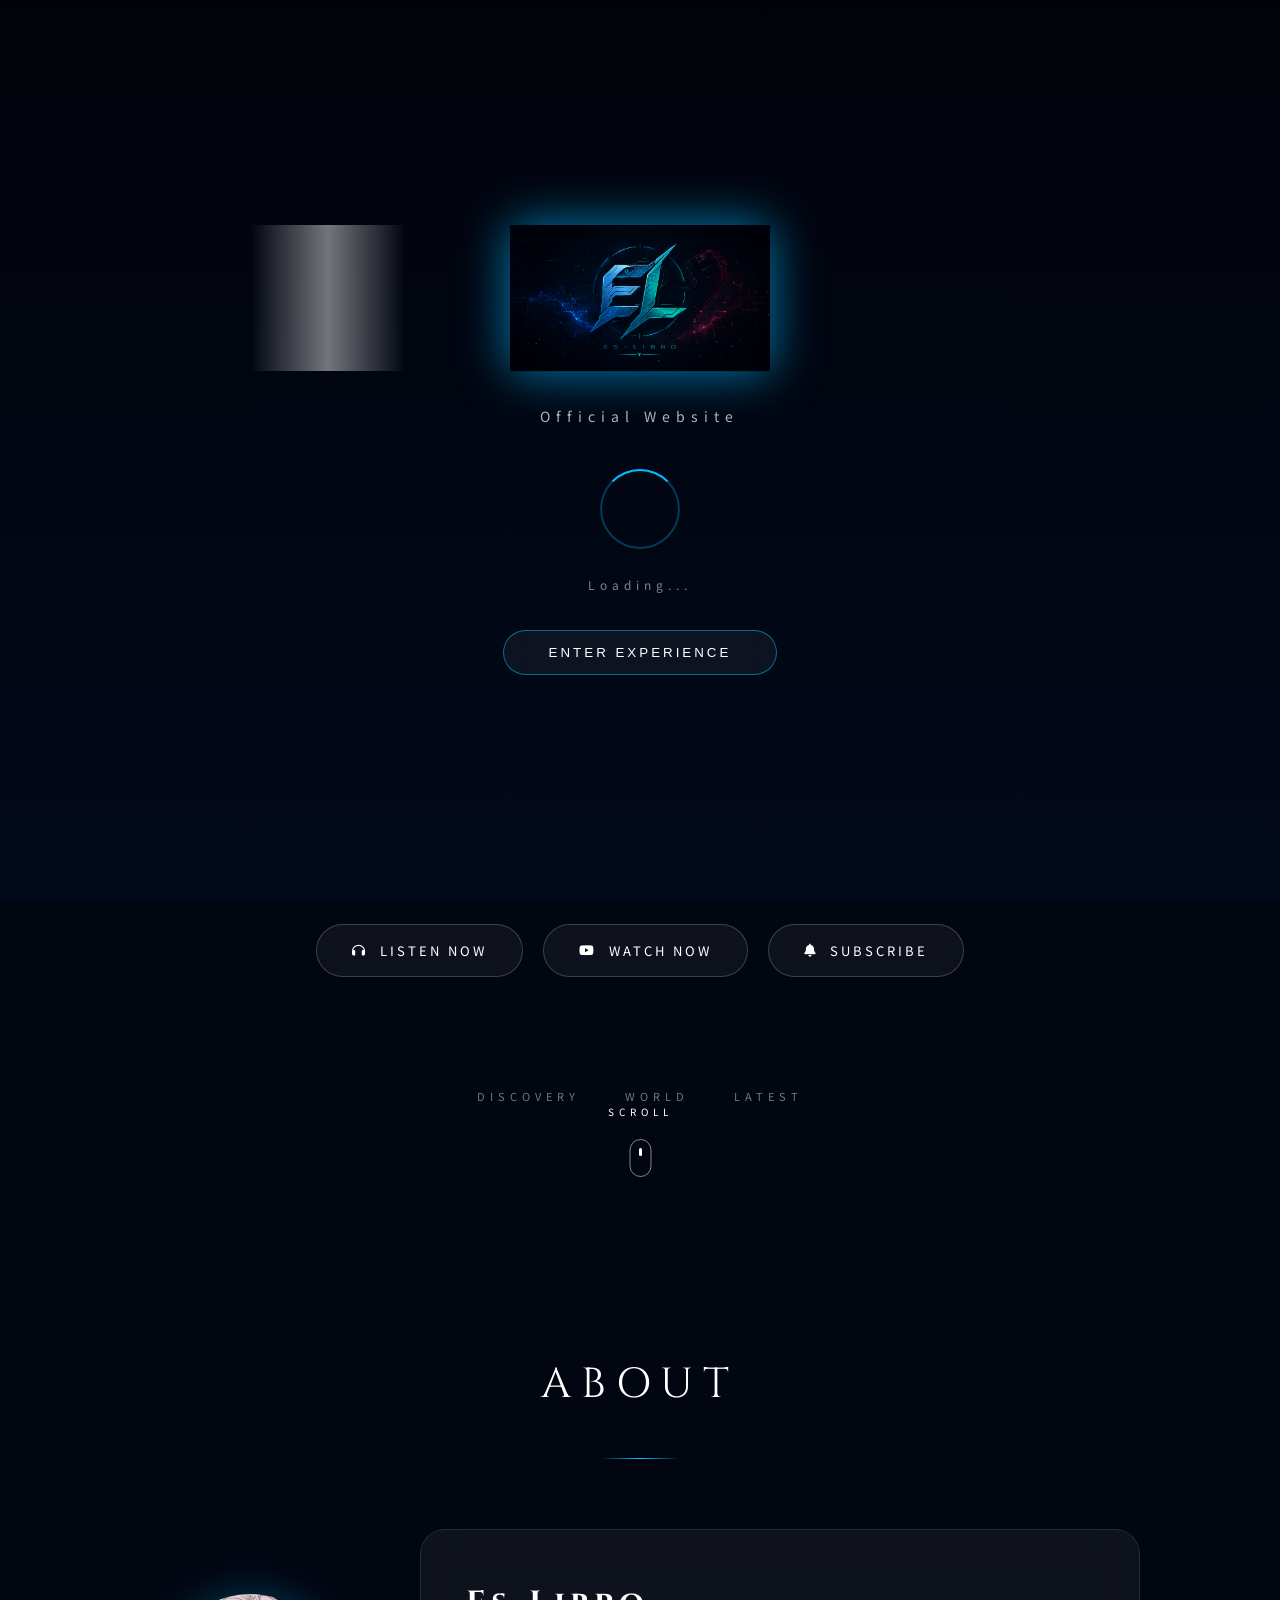
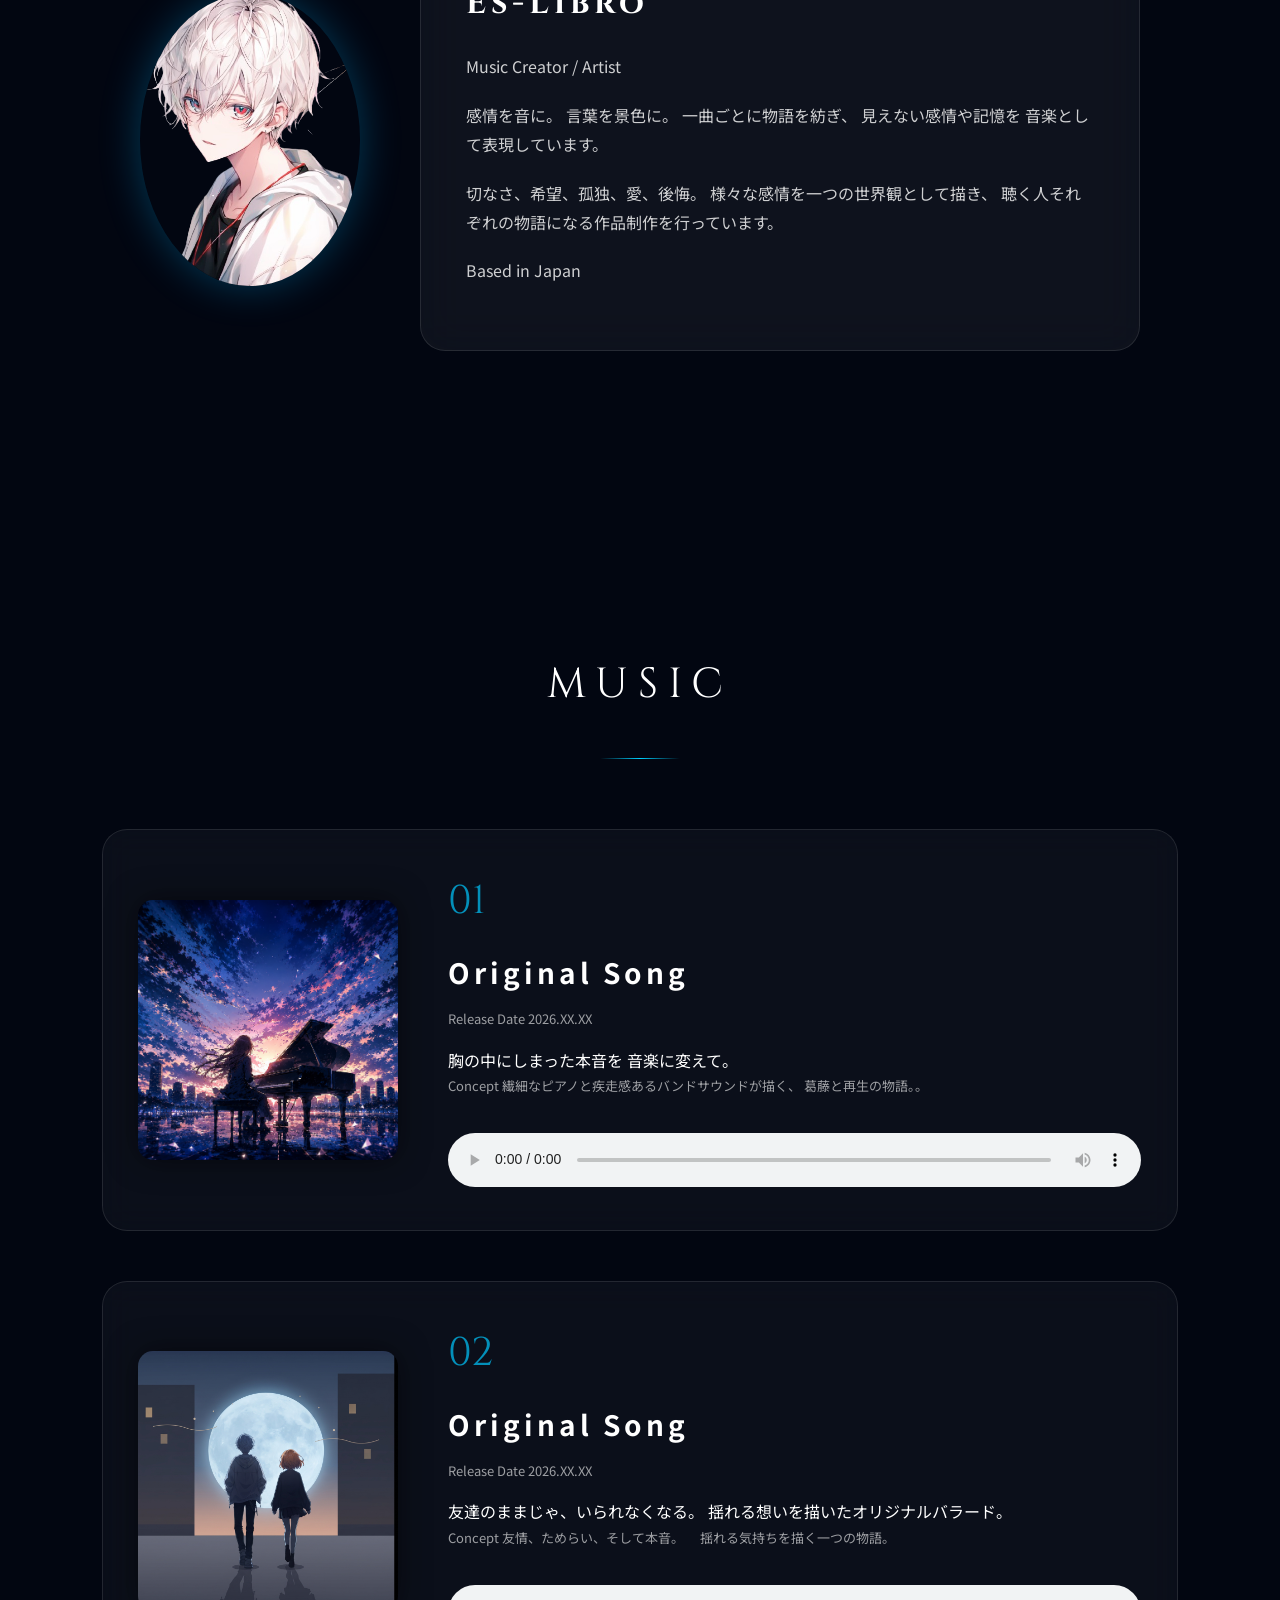
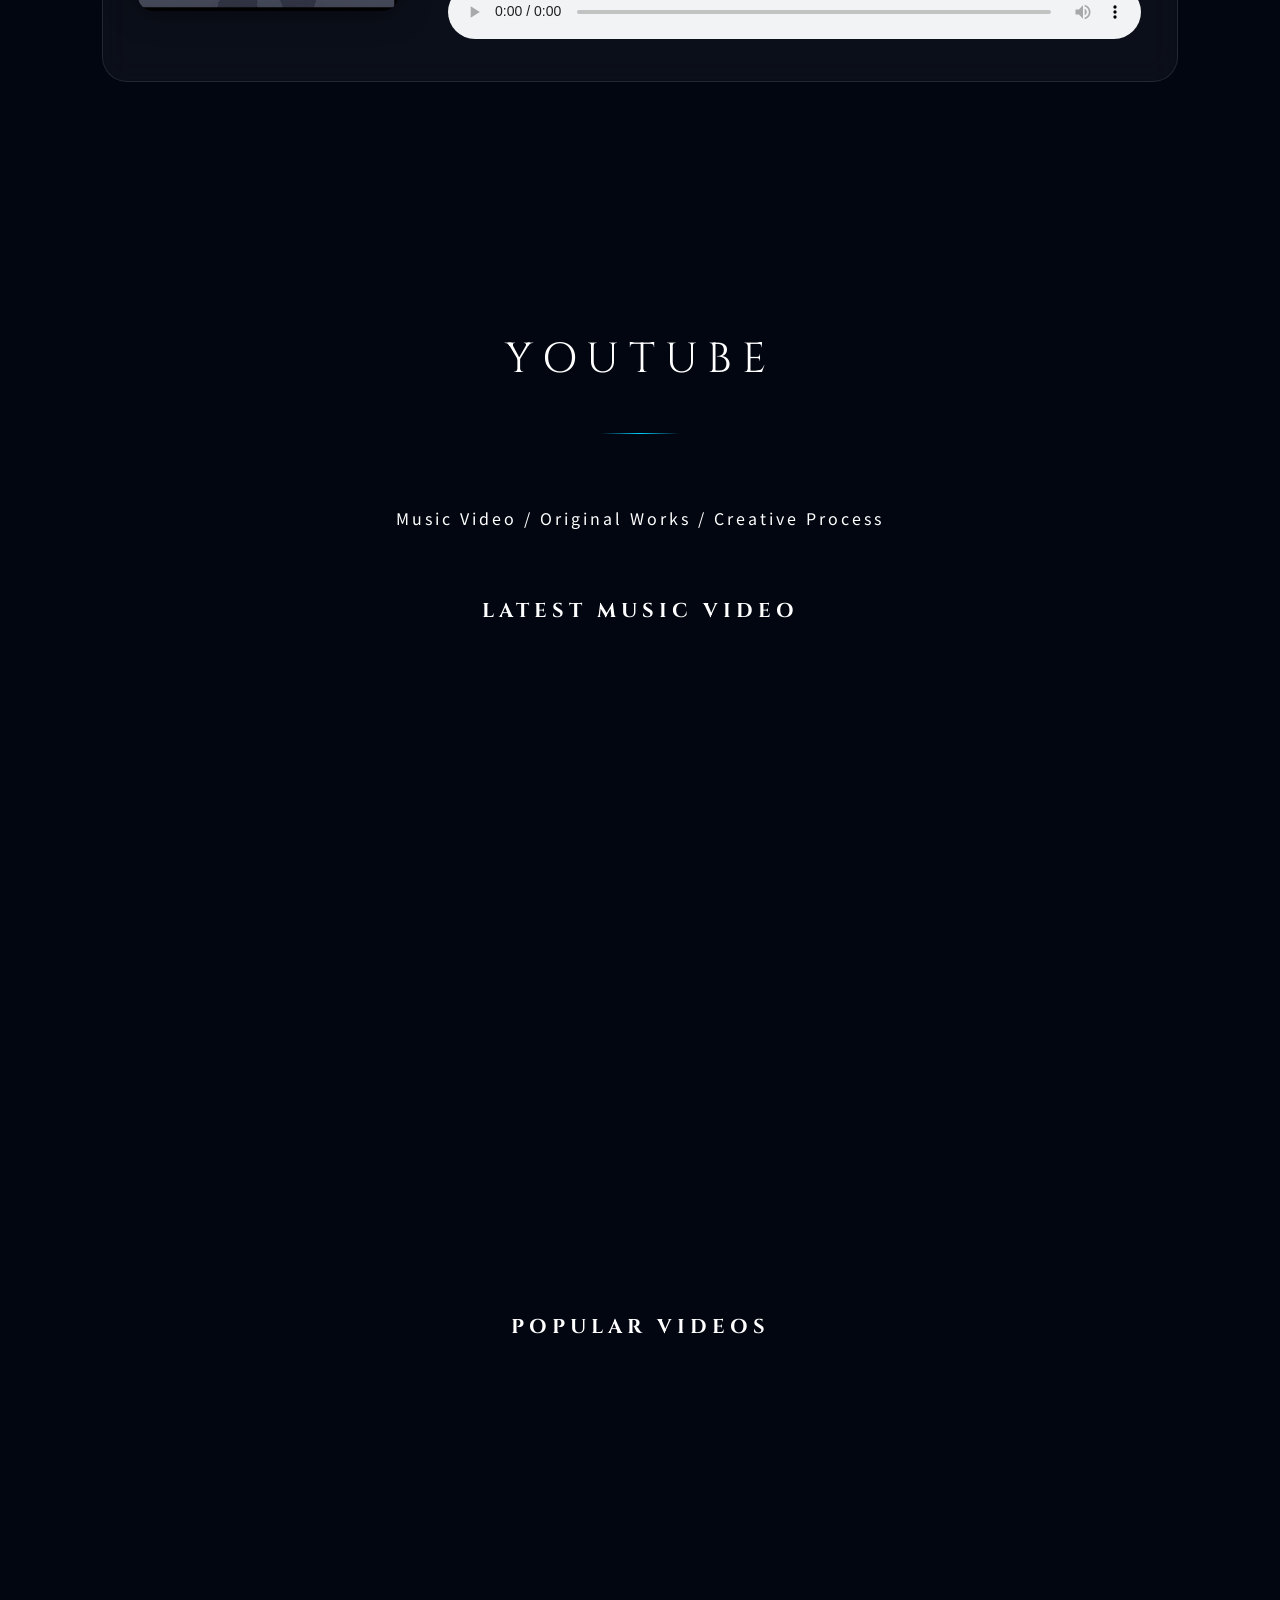
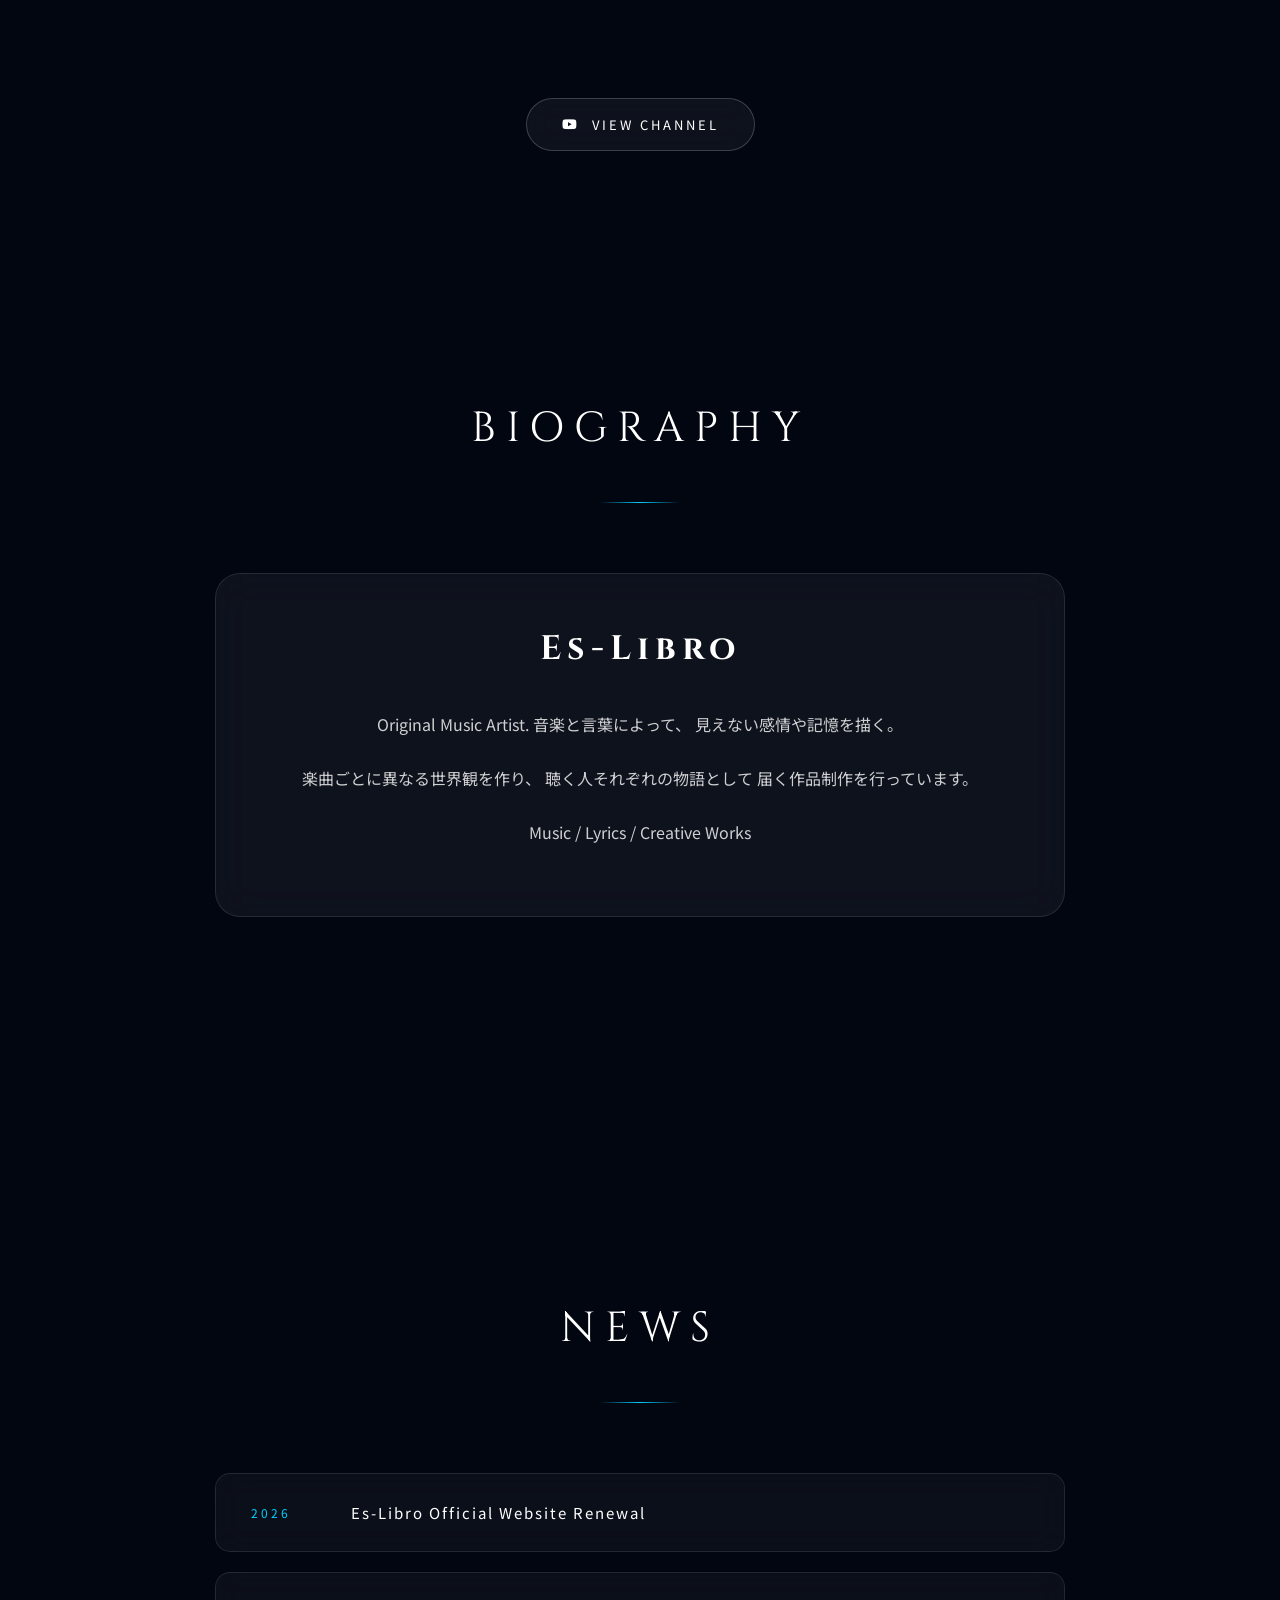
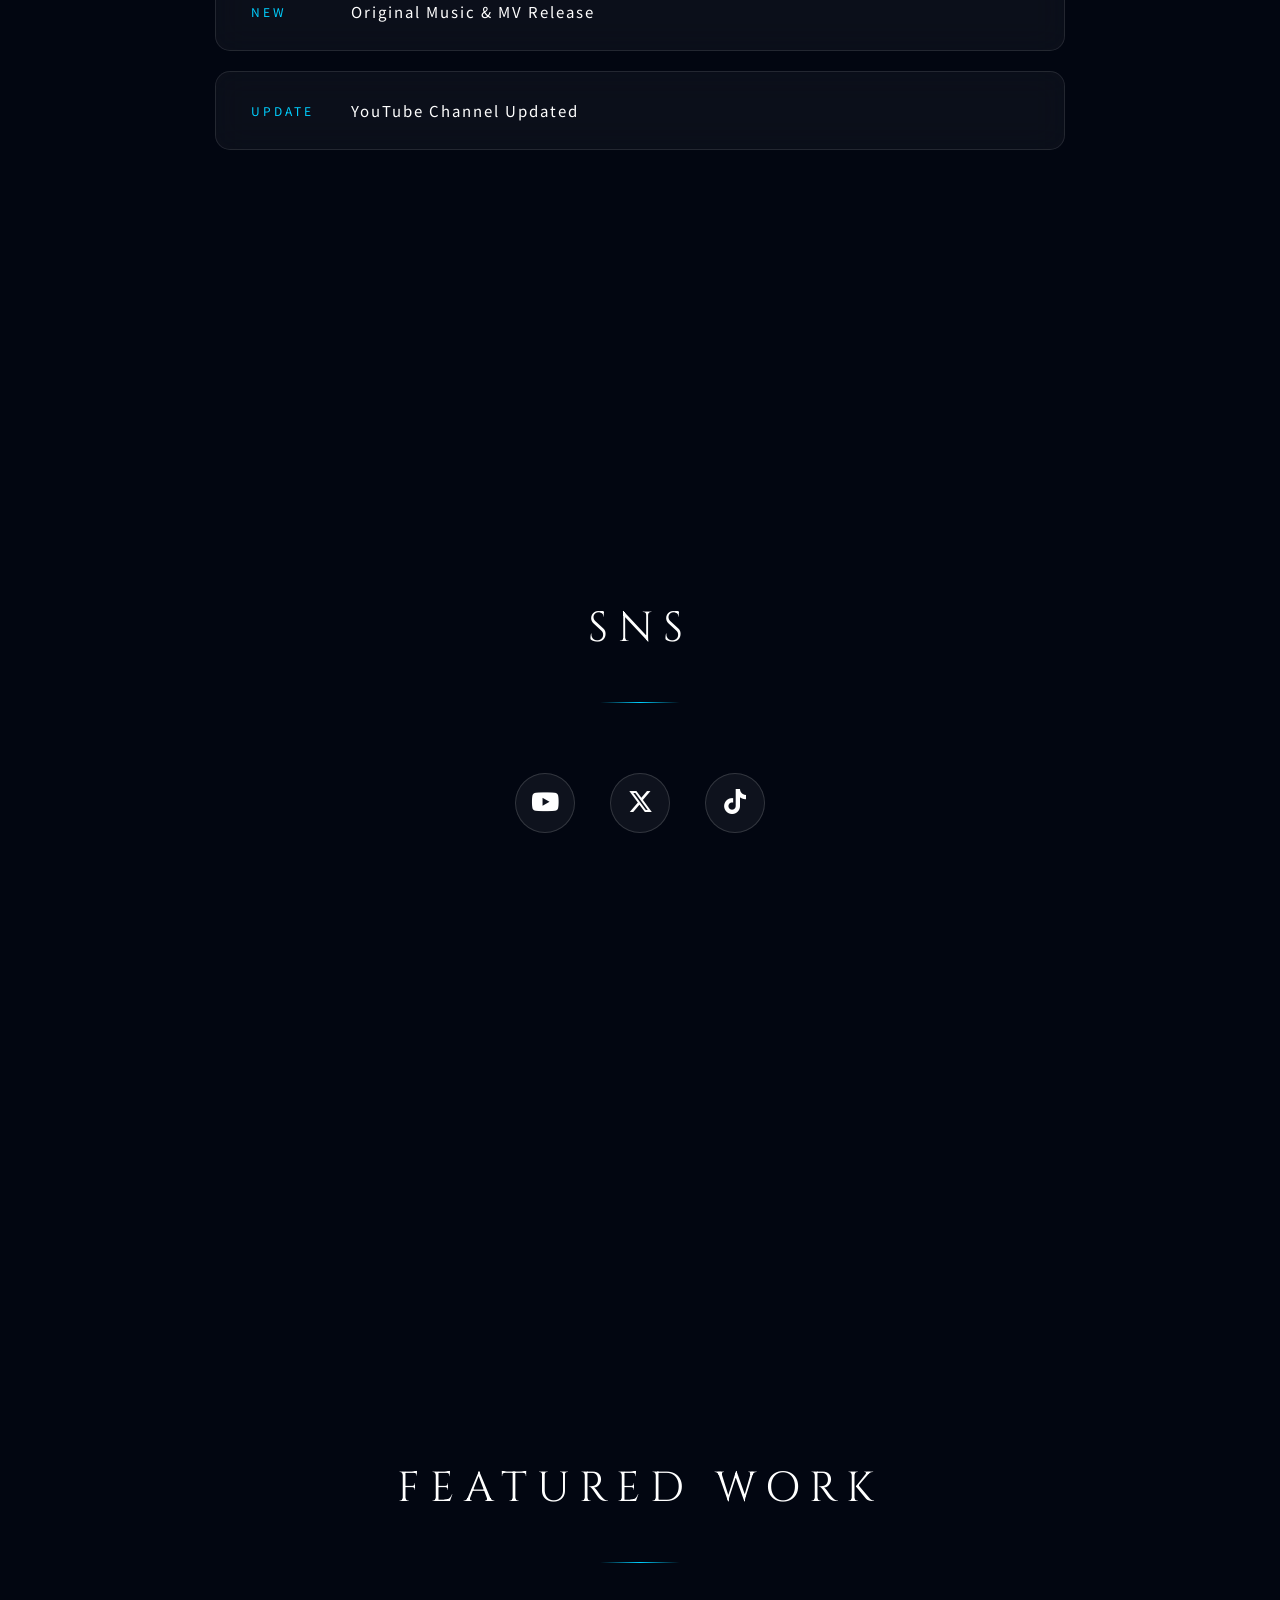
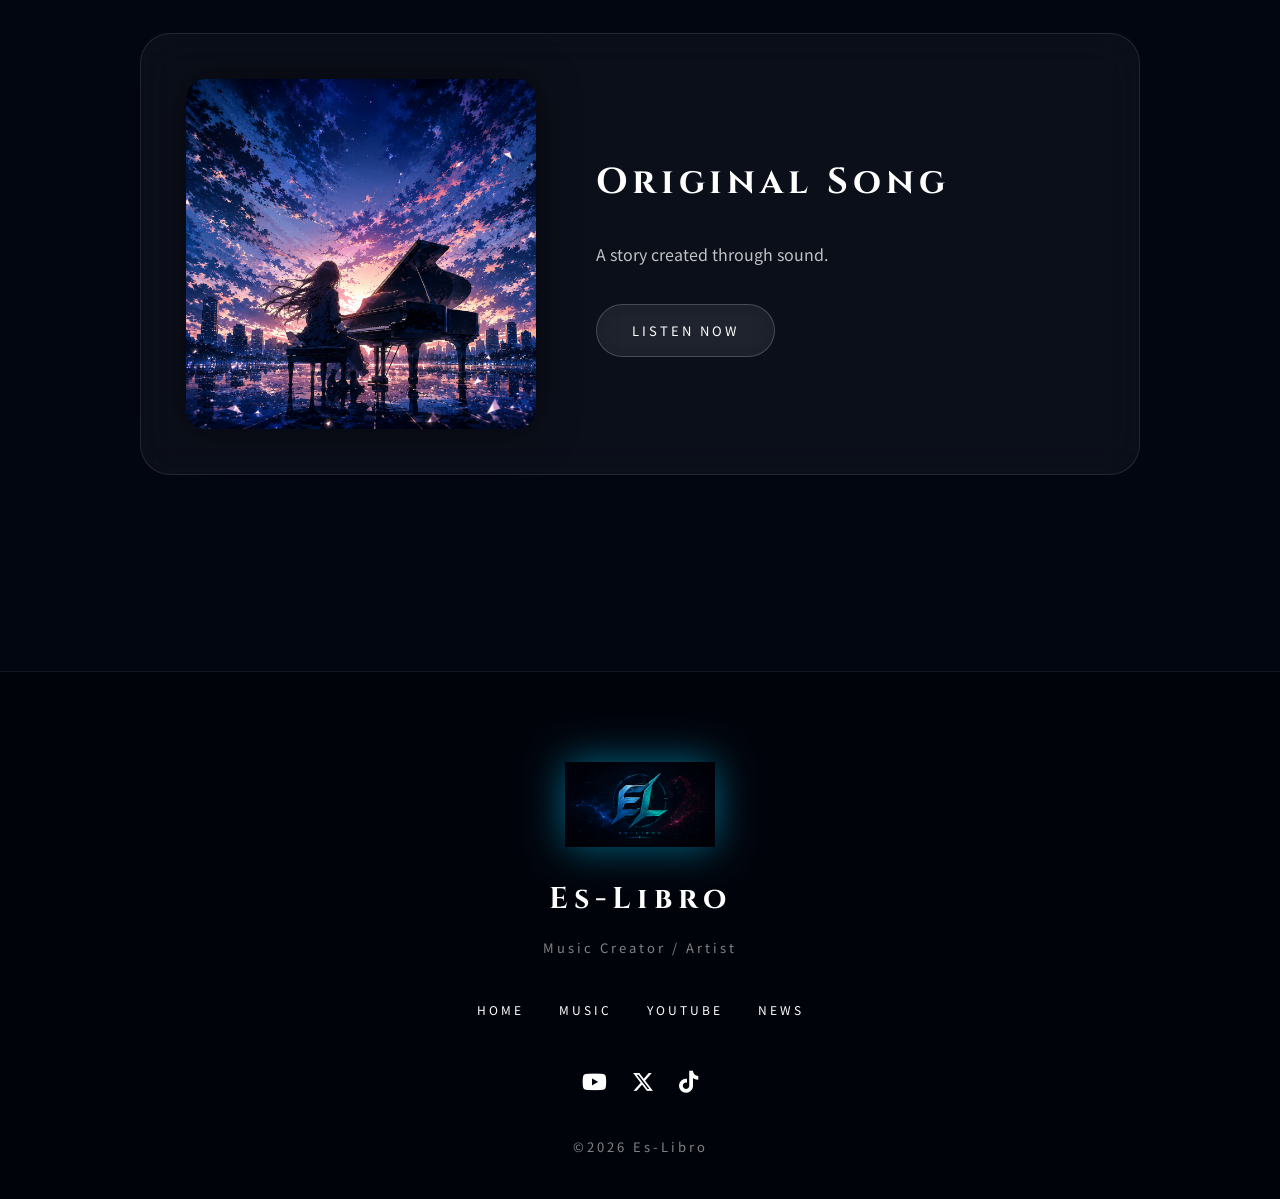
==== index.html @ de8d4ade "Add files via upload" ====
<!DOCTYPE html>
<html lang="ja">

<head>

<meta charset="UTF-8">

<meta name="viewport" content="width=device-width, initial-scale=1.0">


<title>
Es-Libro Official Website
</title>


<meta name="description" content="
Es-Libro Official Website.
Original Music Artist.
感情を音に。言葉を景色に。
">


<link rel="stylesheet" href="style.css">


<link rel="stylesheet"
href="https://cdnjs.cloudflare.com/ajax/libs/font-awesome/6.5.2/css/all.min.css">


</head>


<body>



<!-- =================================
Background System
================================= -->


<div class="background"></div>

<div class="stars"></div>

<div class="cursor-light"></div>





<!-- =================================
Background Music
================================= -->


<audio id="bgm" loop>

<source src="music/background.mp3" type="audio/mpeg">

</audio>





<!-- =================================
Premium Opening
================================= -->


<div id="loading">


<div class="opening-content">



<div class="opening-logo image-logo">


<img 
src="images/logo.png"
alt="Es-Libro Logo">


<span class="logo-scan"></span>


</div>



<div class="opening-sub">

Official Website

</div>



<div class="loader"></div>



<div class="loading-text">

Loading...

</div>



<button id="enterBtn">

ENTER EXPERIENCE

</button>



</div>


</div>









<!-- =================================
Header
================================= -->


<header>



<div class="logo">


<img
src="images/logo.png"
alt="Es-Libro Logo">


</div>





<nav>


<a href="#home">

HOME

</a>


<a href="#about">

ABOUT

</a>


<a href="#music">

MUSIC

</a>


<a href="#youtube">

YOUTUBE

</a>


<a href="#biography">

BIOGRAPHY

</a>


<a href="#news">

NEWS

</a>


</nav>


</header>









<!-- =================================
HOME
Hero Section
================================= -->


<section id="home">



<div class="hero-inner">





<p class="hero-label">

Music Creator / Artist

</p>






<div class="artist-logo">


<img 
src="images/logo.png"
alt="Es-Libro Logo"
class="logo-image">


<span class="logo-scan"></span>


</div>






<h1 class="artist-name">

Es-Libro

</h1>






<div class="hero-line"></div>






<p class="hero-message">

感情を音に。<br>

言葉を景色に。

</p>







<p class="hero-description">

Original Music<br>

Cinematic Sound<br>

Creative Works

</p>






<div class="hero-buttons">





<a href="#music" class="btn listen-btn">


<i class="fas fa-headphones"></i>


LISTEN NOW


</a>





<a href="#youtube" class="btn youtube-btn">


<i class="fab fa-youtube"></i>


WATCH NOW


</a>






<a

href="https://www.youtube.com/@eslibro4930"

target="_blank"

rel="noopener noreferrer"

class="btn subscribe-btn">


<i class="fas fa-bell"></i>


SUBSCRIBE


</a>





</div>







<div class="hero-scroll-links">


<a href="#music">

DISCOVERY

</a>


<a href="#about">

WORLD

</a>


<a href="#news">

LATEST

</a>


</div>






<div class="scroll-down">


<span>

SCROLL

</span>




<div class="mouse">


<div class="wheel"></div>


</div>


</div>






</div>



</section>
<!-- =================================
ABOUT
================================= -->


<section id="about">



<h2>

ABOUT

</h2>




<div class="divider"></div>







<div class="about">






<img

src="images/icon.png"

class="profile float"

alt="Es-Libro Artist Icon">







<div class="about-text card fade">





<h3>

Es-Libro

</h3>






<p>

Music Creator / Artist

</p>






<p>


感情を音に。

言葉を景色に。


一曲ごとに物語を紡ぎ、

見えない感情や記憶を

音楽として表現しています。


</p>






<p>


切なさ、希望、孤独、愛、後悔。


様々な感情を一つの世界観として描き、

聴く人それぞれの物語になる作品制作を行っています。


</p>






<p>


Based in Japan


</p>






</div>







</div>







</section>











<!-- =================================
MUSIC
Discography
================================= -->


<section id="music">



<h2>

MUSIC

</h2>




<div class="divider"></div>








<div class="discography">







<div class="music-card fade">






<img

src="images/jacket1.jpg"

class="album-art"

alt="Es-Libro Music Artwork">








<div class="music-info">





<p class="track-number">

01

</p>






<h3>

Original Song

</h3>







<p class="release-date">

Release Date

2026.XX.XX

</p>







<p>


胸の中にしまった本音を

音楽に変えて。


</p>







<p class="concept">


Concept


繊細なピアノと疾走感あるバンドサウンドが描く、

葛藤と再生の物語。。


</p>







<audio controls>


<source src="music/A.mp3" type="audio/mpeg">


</audio>






</div>






</div>












<div class="music-card fade">






<img

src="images/jacket2.jpg"

class="album-art"

alt="Es-Libro Music Artwork">







<div class="music-info">





<p class="track-number">

02

</p>






<h3>

Original Song

</h3>






<p class="release-date">

Release Date

2026.XX.XX

</p>







<p>


友達のままじゃ、いられなくなる。

揺れる想いを描いたオリジナルバラード。


</p>






<p class="concept">


Concept


友情、ためらい、そして本音。

　揺れる気持ちを描く一つの物語。


</p>







<audio controls>


<source src="music/B.mp3" type="audio/mpeg">


</audio>






</div>







</div>







</div>







</section>












<!-- =================================
YOUTUBE
================================= -->


<section id="youtube">



<h2>

YOUTUBE

</h2>




<div class="divider"></div>








<div class="youtube-intro fade">



<p>

Music Video / Original Works / Creative Process

</p>



</div>








<h3 class="video-title">

LATEST MUSIC VIDEO

</h3>
<div class="featured-video">

<iframe
loading="lazy"
allowfullscreen
src="https://www.youtube.com/embed/neAjnP2oTSY?si=B8X2H3buVm9NdSWE"
title="Latest Music Video">
</iframe>

</div>
<h3 class="video-title">

POPULAR VIDEOS

</h3>
<div class="video-grid">

<iframe
loading="lazy"
allowfullscreen
src="https://www.youtube.com/embed/1JXyoAM3hCA?si=2FuzEY-_EiJqUqd1"
title="Popular Video 1">
</iframe>

<iframe
loading="lazy"
allowfullscreen
src="https://www.youtube.com/embed/AxsnGDcYcUU?si=9B0SZ4bTwtxITkQ9"
title="Popular Video 1">
</iframe>
</div>

</div>









<div class="section-button">





<a

href="https://www.youtube.com/@eslibro4930"

target="_blank"

rel="noopener noreferrer"

class="btn youtube-channel-btn">



<i class="fab fa-youtube"></i>


VIEW CHANNEL


</a>






</div>







</section>












<!-- =================================
BIOGRAPHY
================================= -->


<section id="biography">



<h2>

BIOGRAPHY

</h2>




<div class="divider"></div>









<div class="bio-card card fade">





<h3>

Es-Libro

</h3>






<p>


Original Music Artist.


音楽と言葉によって、

見えない感情や記憶を描く。


</p>






<p>


楽曲ごとに異なる世界観を作り、

聴く人それぞれの物語として

届く作品制作を行っています。


</p>







<p>


Music / Lyrics / Creative Works


</p>







</div>







</section>












<!-- =================================
NEWS
================================= -->


<section id="news">



<h2>

NEWS

</h2>





<div class="divider"></div>







<div class="news-list fade">







<div class="news-item">


<span>

2026

</span>


<p>

Es-Libro Official Website Renewal

</p>


</div>








<div class="news-item">


<span>

NEW

</span>


<p>

Original Music & MV Release

</p>


</div>








<div class="news-item">


<span>

UPDATE

</span>


<p>

YouTube Channel Updated

</p>


</div>








</div>







</section>
<!-- =================================
SNS
================================= -->


<section id="sns">



<h2>

SNS

</h2>





<div class="divider"></div>









<div class="sns">






<a

href="https://www.youtube.com/@eslibro4930"

target="_blank"

rel="noopener noreferrer">


<i class="fab fa-youtube"></i>


</a>









<a

href="https://x.com/Es_Libro8"

target="_blank"

rel="noopener noreferrer">


<i class="fab fa-x-twitter"></i>


</a>









<a

href="https://www.tiktok.com/@@eslibro"

target="_blank"

rel="noopener noreferrer">


<i class="fab fa-tiktok"></i>


</a>







</div>








</section>













<!-- =================================
FEATURED WORK
HOME Extension
================================= -->


<section id="featured">



<h2>

FEATURED WORK

</h2>





<div class="divider"></div>








<div class="featured-card fade">






<img

src="images/jacket1.jpg"

alt="Featured Music Artwork"

class="featured-image">







<div class="featured-info">





<h3>

Original Song

</h3>







<p>


A story created through sound.


</p>








<a href="#music" class="btn">


LISTEN NOW


</a>







</div>







</div>






</section>












<!-- =================================
FOOTER
================================= -->


<footer>







<div class="footer-logo">






<img

src="images/logo.png"

alt="Es-Libro Logo">





</div>









<h3>

Es-Libro

</h3>







<p>

Music Creator / Artist

</p>









<div class="footer-links">






<a href="#home">

HOME

</a>






<a href="#music">

MUSIC

</a>






<a href="#youtube">

YOUTUBE

</a>






<a href="#news">

NEWS

</a>







</div>









<div class="footer-social">





<a

href="https://www.youtube.com/@eslibro4930"

target="_blank"

rel="noopener noreferrer">


<i class="fab fa-youtube"></i>


</a>






<a

href="https://x.com/Es_Libro8"

target="_blank"

rel="noopener noreferrer">


<i class="fab fa-x-twitter"></i>


</a>






<a 

href="https://www.tiktok.com/@eslibro"

   target="_blank"

   rel="noopener noreferrer"

   aria-label="TikTok">


    <i class="fab fa-tiktok"></i>
</a>

</div>








<p>

©2026 Es-Libro

</p>







</footer>












<!-- =================================
TOP BUTTON
================================= -->


<button id="topBtn">



<i class="fas fa-chevron-up"></i>



</button>













<!-- =================================
SCRIPT
================================= -->


<script src="script.js"></script>







</body>


</html>
---- style.css ----
@import url('https://fonts.googleapis.com/css2?family=Noto+Sans+JP:wght@300;400;500;700&family=Cinzel:wght@400;600;700&display=swap');


/* =================================
RESET
================================= */


*{

margin:0;
padding:0;
box-sizing:border-box;

}


html{

scroll-behavior:smooth;

}


body{

font-family:
'Noto Sans JP',
sans-serif;

background:#020611;

color:#ffffff;

overflow-x:hidden;

line-height:1.8;

}



a{

color:inherit;

text-decoration:none;

}



img{

max-width:100%;

display:block;

}



section{

position:relative;

min-height:100vh;

padding:120px 8%;

overflow:hidden;

}







/* =================================
BACKGROUND SYSTEM
================================= */


.background{

position:fixed;

inset:0;

background:

radial-gradient(
circle at 50% 30%,
rgba(0,120,255,.18),
transparent 40%
),

linear-gradient(
180deg,
#020611,
#00030b
);

z-index:-5;

}





.background::before{

content:"";

position:absolute;

inset:0;

background:

radial-gradient(
circle at 20% 70%,
rgba(0,255,220,.08),
transparent 35%
),

radial-gradient(
circle at 80% 20%,
rgba(80,80,255,.1),
transparent 35%
);

animation:

ambientMove 12s infinite alternate;

}



@keyframes ambientMove{


from{

transform:scale(1);

}


to{

transform:scale(1.15);

}


}






.stars{

position:fixed;

inset:0;

background-image:

radial-gradient(
white 1px,
transparent 1px
);

background-size:

80px 80px;

opacity:.18;

z-index:-4;

animation:

starMove 80s linear infinite;

}





@keyframes starMove{


from{

transform:translateY(0);

}


to{

transform:translateY(-300px);

}


}








.cursor-light{

position:fixed;

width:350px;

height:350px;

border-radius:50%;

background:

radial-gradient(
circle,
rgba(0,150,255,.15),
transparent 70%
);

pointer-events:none;

z-index:10;

transform:translate(-50%,-50%);

}










/* =================================
LOADING OPENING
================================= */


#loading{

position:fixed;

inset:0;

background:

linear-gradient(
180deg,
#01030a,
#02091a
);

display:flex;

align-items:center;

justify-content:center;

z-index:9999;

transition:

opacity 1.2s ease,
visibility 1.2s;

}





#loading.hide{

opacity:0;

visibility:hidden;

}







.opening-content{

text-align:center;

}





.opening-logo{

position:relative;

display:inline-block;

margin-bottom:25px;

}




.opening-logo img{

width:260px;

filter:

drop-shadow(
0 0 25px rgba(0,180,255,.7)
);

animation:

logoAppear 2s ease forwards;

}





.image-logo .logo-scan{

    position:absolute;

    top:0;

    left:-100%;

    width:60%;

    height:100%;

    background:
    linear-gradient(
    90deg,
    transparent,
    rgba(255,255,255,.45),
    transparent
    );

    animation: logoScan 5s ease-in-out infinite;

}




@keyframes logoAppear{


from{

opacity:0;

transform:

scale(.85);

filter:

blur(10px);

}


to{

opacity:1;

transform:

scale(1);

}


}







@keyframes logoScan{

0%{
left:-100%;
opacity:0;
}

10%{
opacity:1;
}

80%{
left:120%;
opacity:1;
}

81%{
opacity:0;
}

100%{
left:-100%;
opacity:0;
}

}







.opening-sub{

font-size:14px;

letter-spacing:6px;

color:

rgba(255,255,255,.7);

margin-bottom:40px;

}





.loader{

width:80px;

height:80px;

border-radius:50%;

border:

2px solid rgba(0,180,255,.3);

border-top-color:#00bfff;

margin:

0 auto 25px;

animation:

spin 2s linear infinite;

}





@keyframes spin{


to{

transform:rotate(360deg);

}


}





.loading-text{

font-size:12px;

letter-spacing:5px;

color:

rgba(255,255,255,.5);

margin-bottom:35px;

}





#enterBtn{

padding:

14px 45px;

border-radius:50px;

border:

1px solid rgba(0,200,255,.5);

background:

rgba(255,255,255,.05);

color:white;

letter-spacing:3px;

cursor:pointer;

backdrop-filter:blur(10px);

transition:.4s;

}





#enterBtn:hover{


background:

rgba(0,180,255,.2);

box-shadow:

0 0 30px rgba(0,180,255,.5);

}








/* =================================
HEADER
================================= */


header{

position:fixed;

top:0;

left:0;

width:100%;

padding:

25px 8%;

display:flex;

justify-content:space-between;

align-items:center;

z-index:1000;

background:

rgba(0,0,0,.15);

backdrop-filter:blur(15px);

}





.logo img{

width:120px;

filter:

drop-shadow(
0 0 12px rgba(0,200,255,.5)
);

}






nav{

display:flex;

gap:35px;

}





nav a{

font-size:13px;

letter-spacing:3px;

color:

rgba(255,255,255,.75);

transition:.3s;

}





nav a:hover{

color:#00cfff;

text-shadow:

0 0 15px #00cfff;

}



/* =================================
HOME HERO
================================= */


#home{

display:flex;

align-items:center;

justify-content:center;

text-align:center;

}



.hero-inner{

max-width:1100px;

width:100%;

padding-top:80px;

}





.hero-label{

font-size:13px;

letter-spacing:6px;

color:

rgba(255,255,255,.55);

margin-bottom:40px;

text-transform:uppercase;

}





.artist-logo{

position:relative;

display:inline-block;

margin-bottom:30px;

overflow:hidden;

}





.logo-image{

width:

320px;

filter:

drop-shadow(
0 0 35px rgba(0,180,255,.7)
);

animation:

heroLogo 2s ease forwards;

}





@keyframes heroLogo{


from{

opacity:0;

transform:

scale(.9);

filter:

blur(8px);

}


to{

opacity:1;

transform:

scale(1);

}


}





.logo-scan{

position:absolute;

top:0;

left:-120%;

width:70%;

height:100%;

background:

linear-gradient(
90deg,
transparent,
rgba(255,255,255,.8),
transparent
);

animation:

scanMove 4s infinite;

}




@keyframes scanMove{

0%{

left:-120%;

opacity:0;

}

10%{

opacity:1;

}

80%{

left:140%;

opacity:1;

}

81%{

opacity:0;

}

100%{

left:-120%;

opacity:0;

}

}







.artist-name{

font-family:

'Cinzel',
serif;

font-size:

52px;

letter-spacing:

12px;

margin-bottom:25px;

font-weight:400;

}





.hero-line{

width:80px;

height:1px;

background:

linear-gradient(
90deg,
transparent,
#00cfff,
transparent
);

margin:

30px auto;

}





.hero-message{

font-size:

32px;

letter-spacing:

8px;

line-height:

2;

font-weight:300;

}





.hero-description{

margin-top:35px;

font-size:

13px;

letter-spacing:

5px;

color:

rgba(255,255,255,.65);

}








/* =================================
BUTTONS
================================= */


.hero-buttons{

margin-top:55px;

display:flex;

justify-content:center;

gap:20px;

flex-wrap:wrap;

}





.btn{

display:inline-flex;

align-items:center;

justify-content:center;

gap:12px;

padding:

14px 35px;

border-radius:50px;

font-size:13px;

letter-spacing:3px;

border:

1px solid rgba(255,255,255,.2);

background:

rgba(255,255,255,.05);

backdrop-filter:

blur(15px);

transition:.4s;

}





.btn:hover{

transform:

translateY(-5px);

}





.listen-btn:hover{

box-shadow:

0 0 30px rgba(0,150,255,.7);

border-color:#009cff;

}





.youtube-btn:hover{

box-shadow:

0 0 30px rgba(255,0,50,.6);

border-color:#ff0033;

}





.subscribe-btn:hover{

box-shadow:

0 0 30px rgba(160,80,255,.7);

border-color:#a050ff;

}





.hero-scroll-links{

margin-top:110px;

display:flex;

justify-content:center;

gap:45px;

}





.hero-scroll-links a{

font-size:11px;

letter-spacing:5px;

color:

rgba(255,255,255,.45);

transition:.3s;

}





.hero-scroll-links a:hover{

color:white;

}





.scroll-down{

position:absolute;

bottom:20px;

left:50%;

transform:

translateX(-50%);

}





.scroll-down span{

font-size:10px;

letter-spacing:5px;

}





.mouse{

width:22px;

height:38px;

border:

1px solid rgba(255,255,255,.5);

border-radius:20px;

margin:

15px auto;

position:relative;

}





.wheel{

width:3px;

height:8px;

background:white;

border-radius:5px;

position:absolute;

top:8px;

left:50%;

transform:

translateX(-50%);

animation:

wheelMove 1.5s infinite;

}





@keyframes wheelMove{


0%{

opacity:0;

transform:

translate(-50%,0);

}


50%{

opacity:1;

}


100%{

opacity:0;

transform:

translate(-50%,15px);

}


}









/* =================================
SECTION TITLE
================================= */


section h2{

text-align:center;

font-family:

'Cinzel',
serif;

font-size:

42px;

letter-spacing:

10px;

font-weight:400;

}





.divider{

width:80px;

height:1px;

background:

linear-gradient(
90deg,
transparent,
#00cfff,
transparent
);

margin:

35px auto 70px;

}









/* =================================
ABOUT
================================= */


.about{

max-width:1000px;

margin:auto;

display:flex;

align-items:center;

gap:60px;

}





.profile{

width:220px;

border-radius:50%;

box-shadow:

0 0 40px rgba(0,180,255,.3);

}





.card{

background:

rgba(255,255,255,.05);

border:

1px solid rgba(255,255,255,.1);

border-radius:25px;

padding:

45px;

backdrop-filter:

blur(20px);

}





.about-text{

flex:1;

}





.about-text h3{

font-family:

'Cinzel',
serif;

font-size:

32px;

letter-spacing:

5px;

margin-bottom:20px;

}





.about-text p{

color:

rgba(255,255,255,.8);

margin-bottom:20px;

}









/* =================================
MUSIC
================================= */


.discography{

max-width:1100px;

margin:auto;

display:flex;

flex-direction:column;

gap:50px;

}





.music-card{

display:flex;

gap:50px;

align-items:center;

background:

rgba(255,255,255,.04);

border:

1px solid rgba(255,255,255,.1);

padding:

35px;

border-radius:25px;

backdrop-filter:

blur(15px);

}





.album-art{

width:260px;

aspect-ratio:1;

object-fit:cover;

border-radius:15px;

box-shadow:

0 0 30px rgba(0,0,0,.5);

}





.music-info{

flex:1;

}





.track-number{

font-size:

40px;

font-family:

'Cinzel',
serif;

color:

rgba(0,200,255,.7);

}





.music-info h3{

font-size:

28px;

letter-spacing:4px;

margin:10px 0;

}





.release-date,
.concept{

font-size:13px;

color:

rgba(255,255,255,.6);

margin-bottom:15px;

}





audio{

width:100%;

margin-top:20px;

}









/* =================================
YOUTUBE
================================= */


.youtube-intro{

text-align:center;

margin-bottom:50px;

letter-spacing:3px;

}





.video-grid{

max-width:1000px;

margin:auto;

display:grid;

grid-template-columns:repeat(2,1fr);

gap:30px;

}





.video-grid iframe{

width:100%;

aspect-ratio:16/9;

border-radius:20px;

border:none;

}





.section-button{

text-align:center;

margin-top:50px;

}
/* =================================
BIOGRAPHY
================================= */


.bio-card{

max-width:850px;

margin:auto;

text-align:center;

}



.bio-card h3{

font-family:

'Cinzel',
serif;

font-size:

34px;

letter-spacing:

6px;

margin-bottom:30px;

}



.bio-card p{

margin-bottom:25px;

color:

rgba(255,255,255,.8);

}









/* =================================
NEWS
================================= */


.news-list{

max-width:850px;

margin:auto;

display:flex;

flex-direction:column;

gap:20px;

}



.news-item{

display:flex;

align-items:center;

gap:30px;

padding:

25px 35px;

background:

rgba(255,255,255,.04);

border:

1px solid rgba(255,255,255,.1);

border-radius:15px;

backdrop-filter:

blur(15px);

transition:.4s;

}



.news-item:hover{

transform:

translateX(10px);

border-color:

rgba(0,200,255,.5);

}



.news-item span{

font-size:

12px;

letter-spacing:

3px;

color:

#00cfff;

min-width:70px;

}



.news-item p{

font-size:

15px;

letter-spacing:

2px;

}









/* =================================
SNS
================================= */


.sns{

display:flex;

justify-content:center;

gap:35px;

}



.sns a{

width:60px;

height:60px;

display:flex;

align-items:center;

justify-content:center;

border-radius:50%;

font-size:25px;

background:

rgba(255,255,255,.05);

border:

1px solid rgba(255,255,255,.15);

transition:.4s;

}



.sns a:hover{

transform:

translateY(-8px);

box-shadow:

0 0 30px rgba(0,200,255,.5);

color:#00cfff;

}









/* =================================
FEATURED WORK
================================= */


#featured{

padding-top:80px;

}



.featured-card{

max-width:1000px;

margin:auto;

display:flex;

align-items:center;

gap:60px;

padding:

45px;

background:

rgba(255,255,255,.04);

border:

1px solid rgba(255,255,255,.1);

border-radius:30px;

backdrop-filter:

blur(20px);

}



.featured-image{

width:350px;

border-radius:20px;

box-shadow:

0 0 40px rgba(0,0,0,.5);

}



.featured-info{

flex:1;

}



.featured-info h3{

font-family:

'Cinzel',
serif;

font-size:

36px;

letter-spacing:

5px;

margin-bottom:25px;

}



.featured-info p{

margin-bottom:35px;

color:

rgba(255,255,255,.75);

}









/* =================================
FOOTER
================================= */


footer{

padding:

90px 8% 40px;

text-align:center;

background:

rgba(0,0,0,.35);

border-top:

1px solid rgba(255,255,255,.08);

}



.footer-logo img{

width:150px;

margin:

0 auto 25px;

filter:

drop-shadow(
0 0 20px rgba(0,200,255,.5)
);

}



footer h3{

font-family:

'Cinzel',
serif;

font-size:

30px;

letter-spacing:

6px;

margin-bottom:10px;

}



footer p{

font-size:

13px;

color:

rgba(255,255,255,.5);

letter-spacing:

3px;

}



.footer-links{

display:flex;

justify-content:center;

gap:35px;

margin:

40px 0;

}



.footer-links a{

font-size:

12px;

letter-spacing:

3px;

transition:.3s;

}



.footer-links a:hover{

color:#00cfff;

}



.footer-social{

display:flex;

justify-content:center;

gap:25px;

margin-bottom:35px;

}



.footer-social a{

font-size:22px;

transition:.3s;

}



.footer-social a:hover{

color:#00cfff;

}









/* =================================
TOP BUTTON
================================= */


#topBtn{

position:fixed;

right:35px;

bottom:35px;

width:50px;

height:50px;

border-radius:50%;

border:

1px solid rgba(255,255,255,.2);

background:

rgba(255,255,255,.08);

color:white;

cursor:pointer;

backdrop-filter:

blur(15px);

opacity:0;

visibility:hidden;

transition:.4s;

z-index:999;

}



#topBtn.show{

opacity:1;

visibility:visible;

}



#topBtn:hover{

box-shadow:

0 0 25px rgba(0,200,255,.6);

}









/* =================================
ANIMATION
================================= */


.fade{

opacity:0;

transform:

translateY(40px);

transition:

1s ease;

}



.fade.show{

opacity:1;

transform:

translateY(0);

}









.float{

animation:

floatMove 5s ease-in-out infinite;

}



@keyframes floatMove{


0%,
100%{

transform:

translateY(0);

}


50%{

transform:

translateY(-15px);

}


}









/* =================================
RESPONSIVE
================================= */


@media(max-width:900px){



header{

padding:

20px 5%;

}



nav{

display:none;

}



section{

padding:

90px 5%;

}



.logo-image{

width:

220px;

}



.artist-name{

font-size:

38px;

letter-spacing:

7px;

}



.hero-message{

font-size:

22px;

letter-spacing:

4px;

}



.hero-buttons{

flex-direction:column;

align-items:center;

}



.btn{

width:

250px;

}



.hero-scroll-links{

gap:

20px;

}



.about{

flex-direction:column;

}



.profile{

width:

180px;

}



.music-card{

flex-direction:column;

}



.album-art{

width:

220px;

}



.video-grid{

grid-template-columns:1fr;

}



.featured-card{

flex-direction:column;

padding:

30px;

}



.featured-image{

width:

100%;

}



.news-item{

flex-direction:column;

align-items:flex-start;

gap:10px;

}



.footer-links{

flex-wrap:wrap;

}



}





@media(max-width:500px){



section h2{

font-size:

30px;

letter-spacing:

6px;

}



.opening-logo img{

width:

200px;

}



.logo-image{

width:

180px;

}



.hero-description{

letter-spacing:

3px;

}



.card{

padding:

30px;

}



#topBtn{

right:

20px;

bottom:

20px;

}



}
.video-title{

text-align:center;

font-size:20px;

letter-spacing:5px;

margin:60px 0 30px;

font-family:'Cinzel',serif;

}
.featured-video{

max-width:1000px;

margin:0 auto 80px;

}

.featured-video iframe{

width:100%;

aspect-ratio:16/9;

border:none;

border-radius:20px;

}
/* =========================
   PC
========================= */

.scroll-down{

    bottom:35px;

}

/* =========================
   スマホ
========================= */

@media (max-width:768px){

    .scroll-down{

        bottom:10px;

    }

    .hero-scroll-links{

        margin-bottom:60px;

        gap:20px;

        font-size:10px;

    }

}
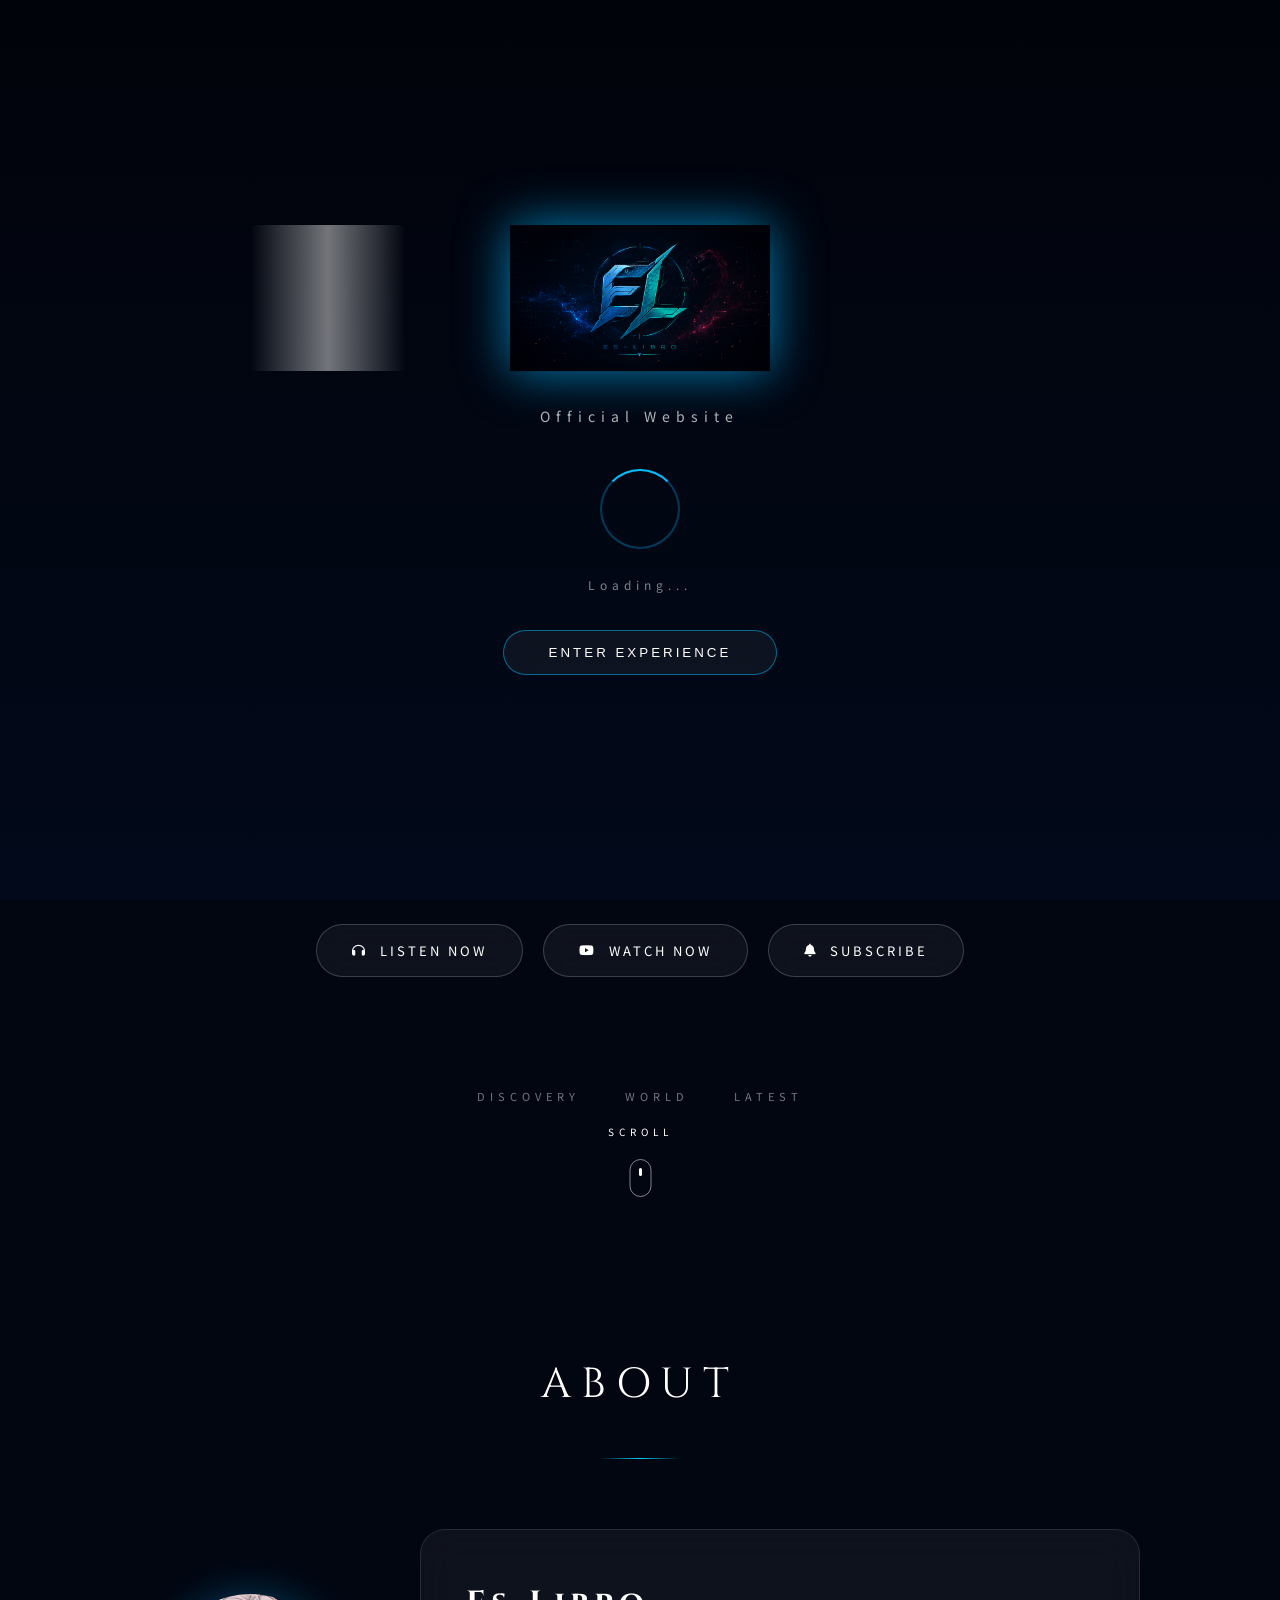
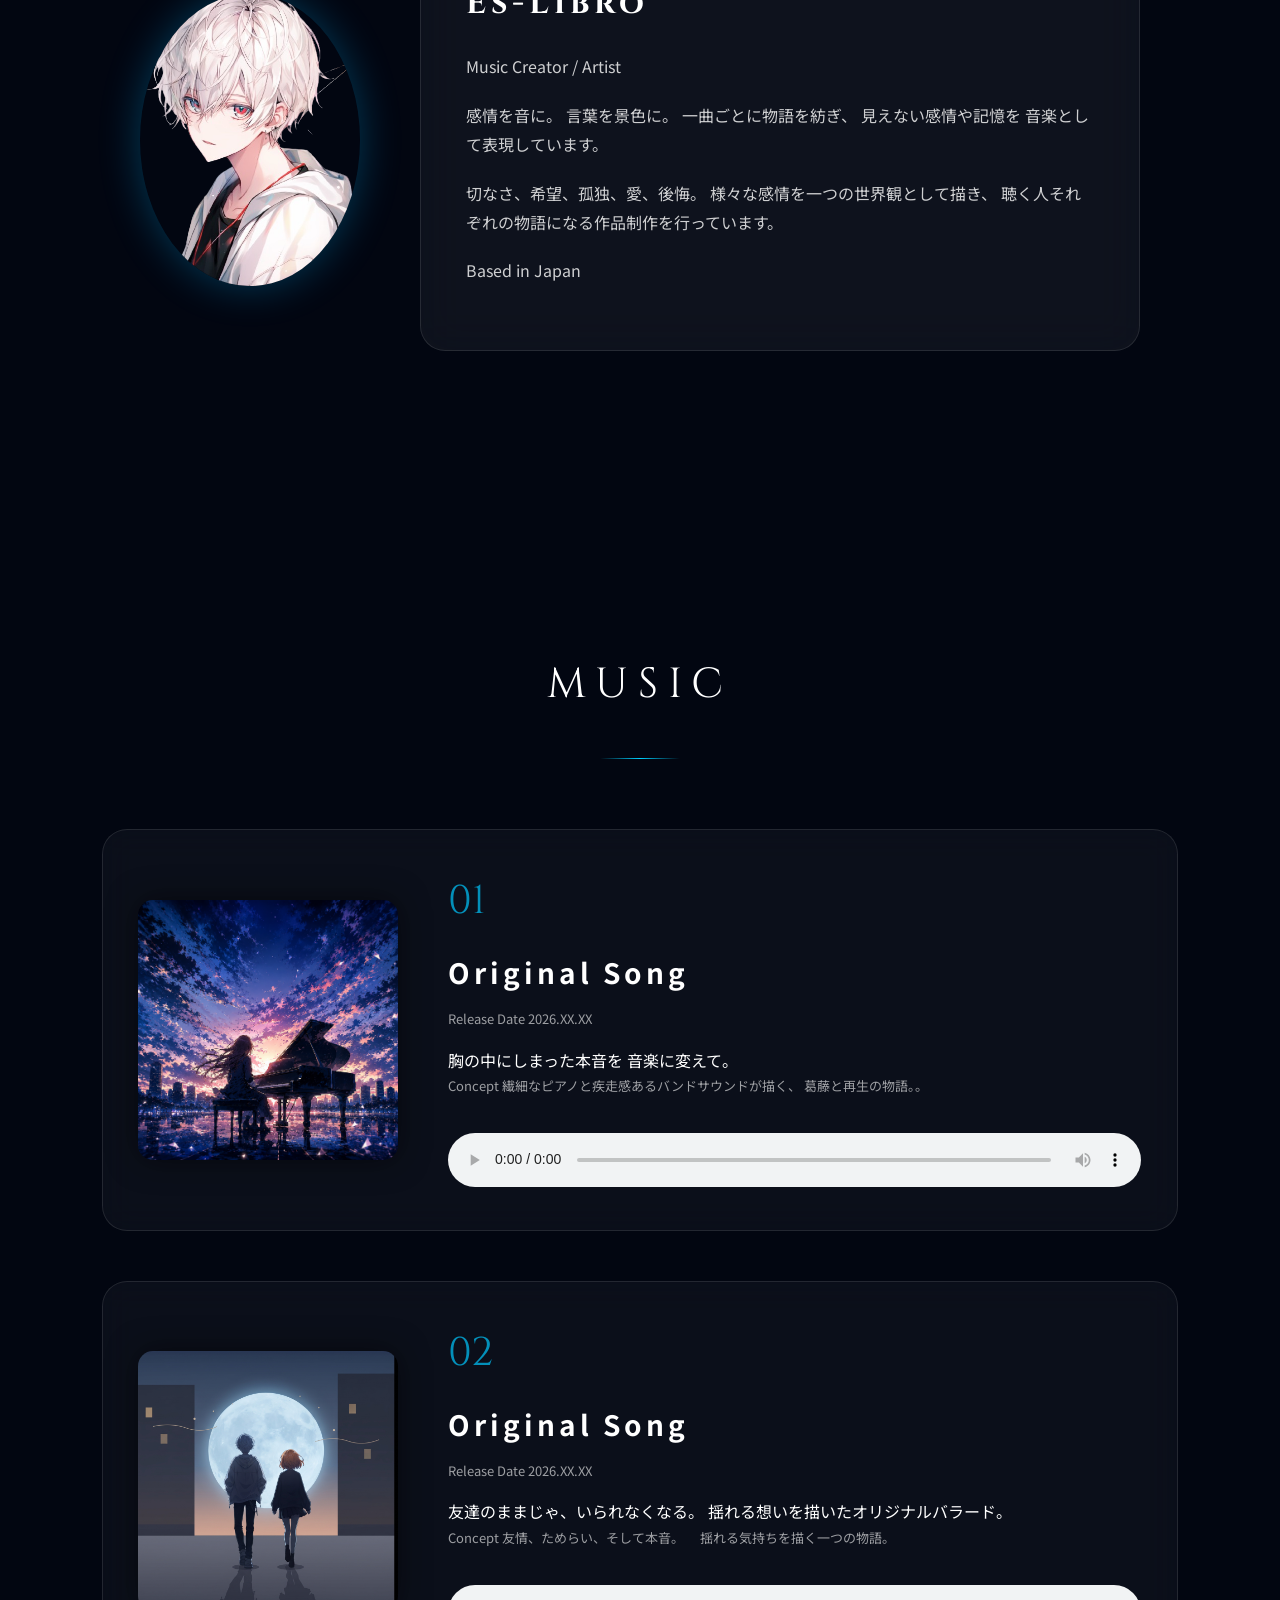
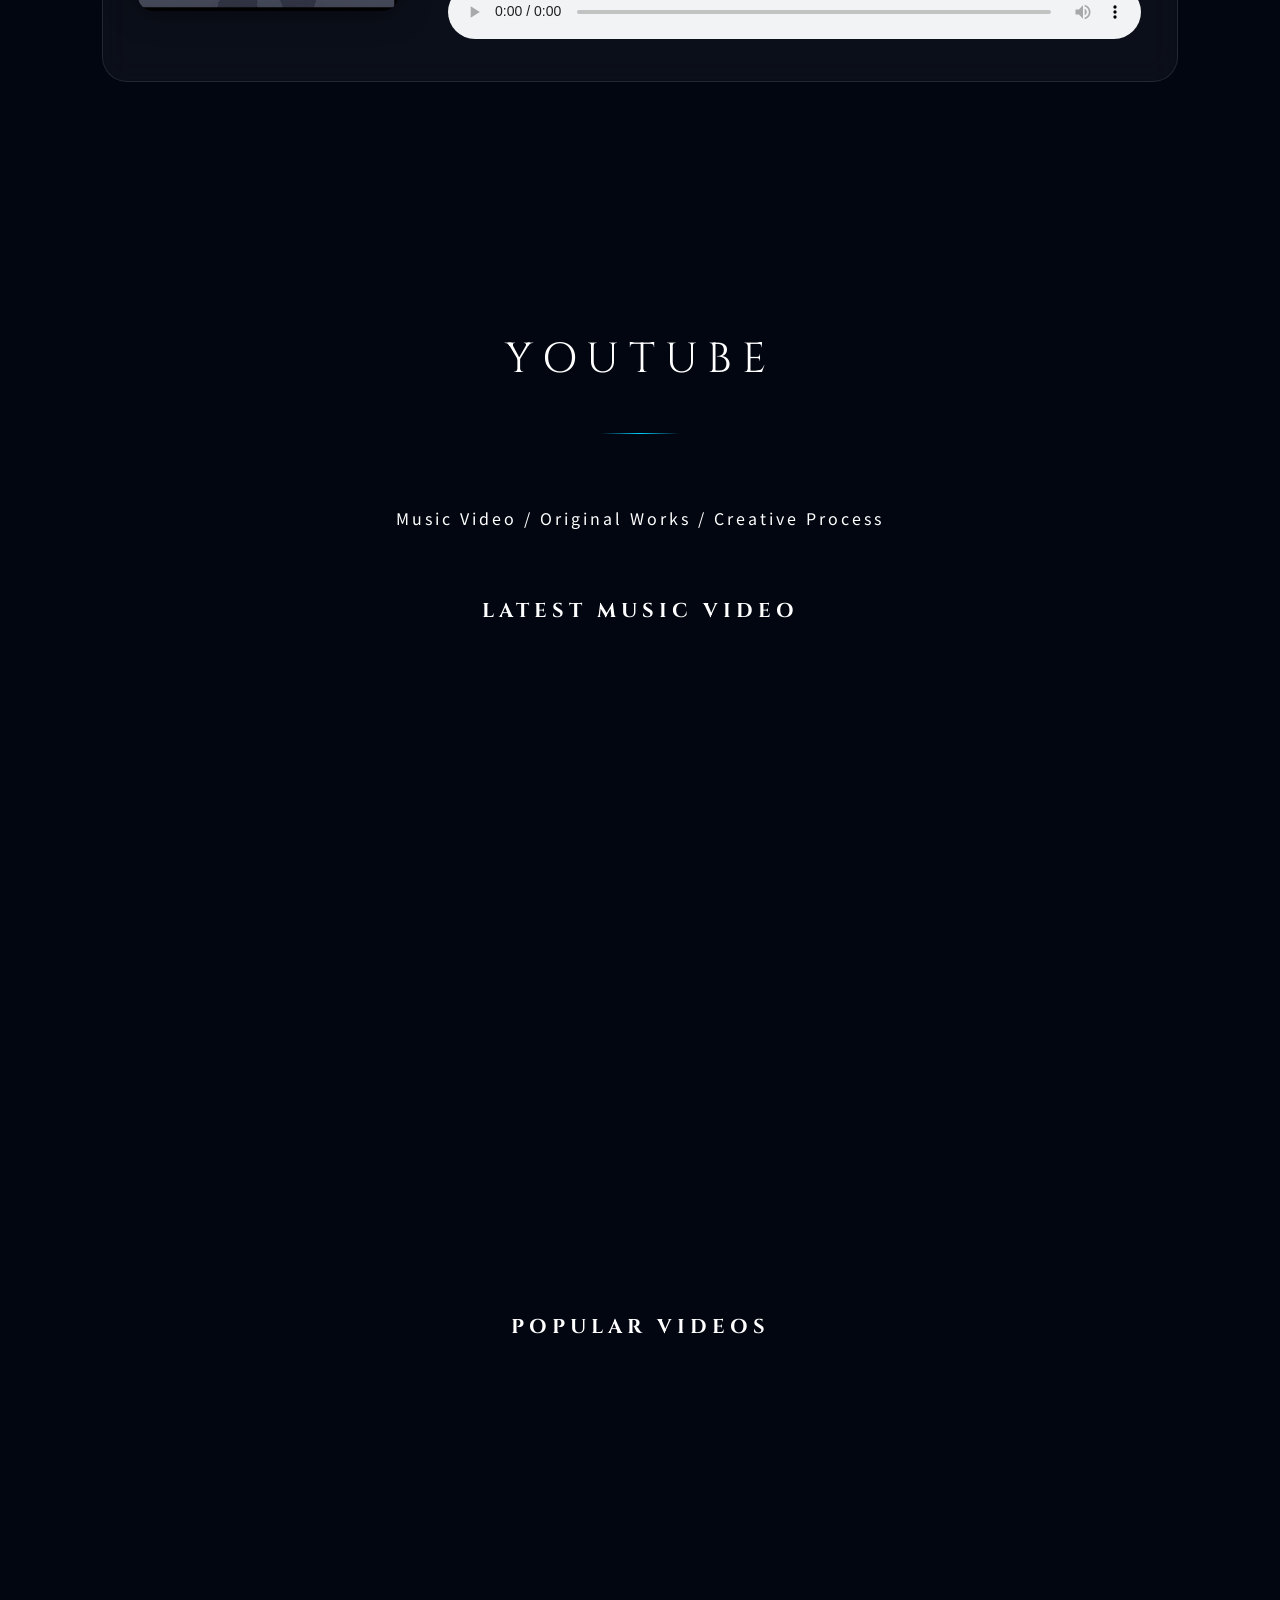
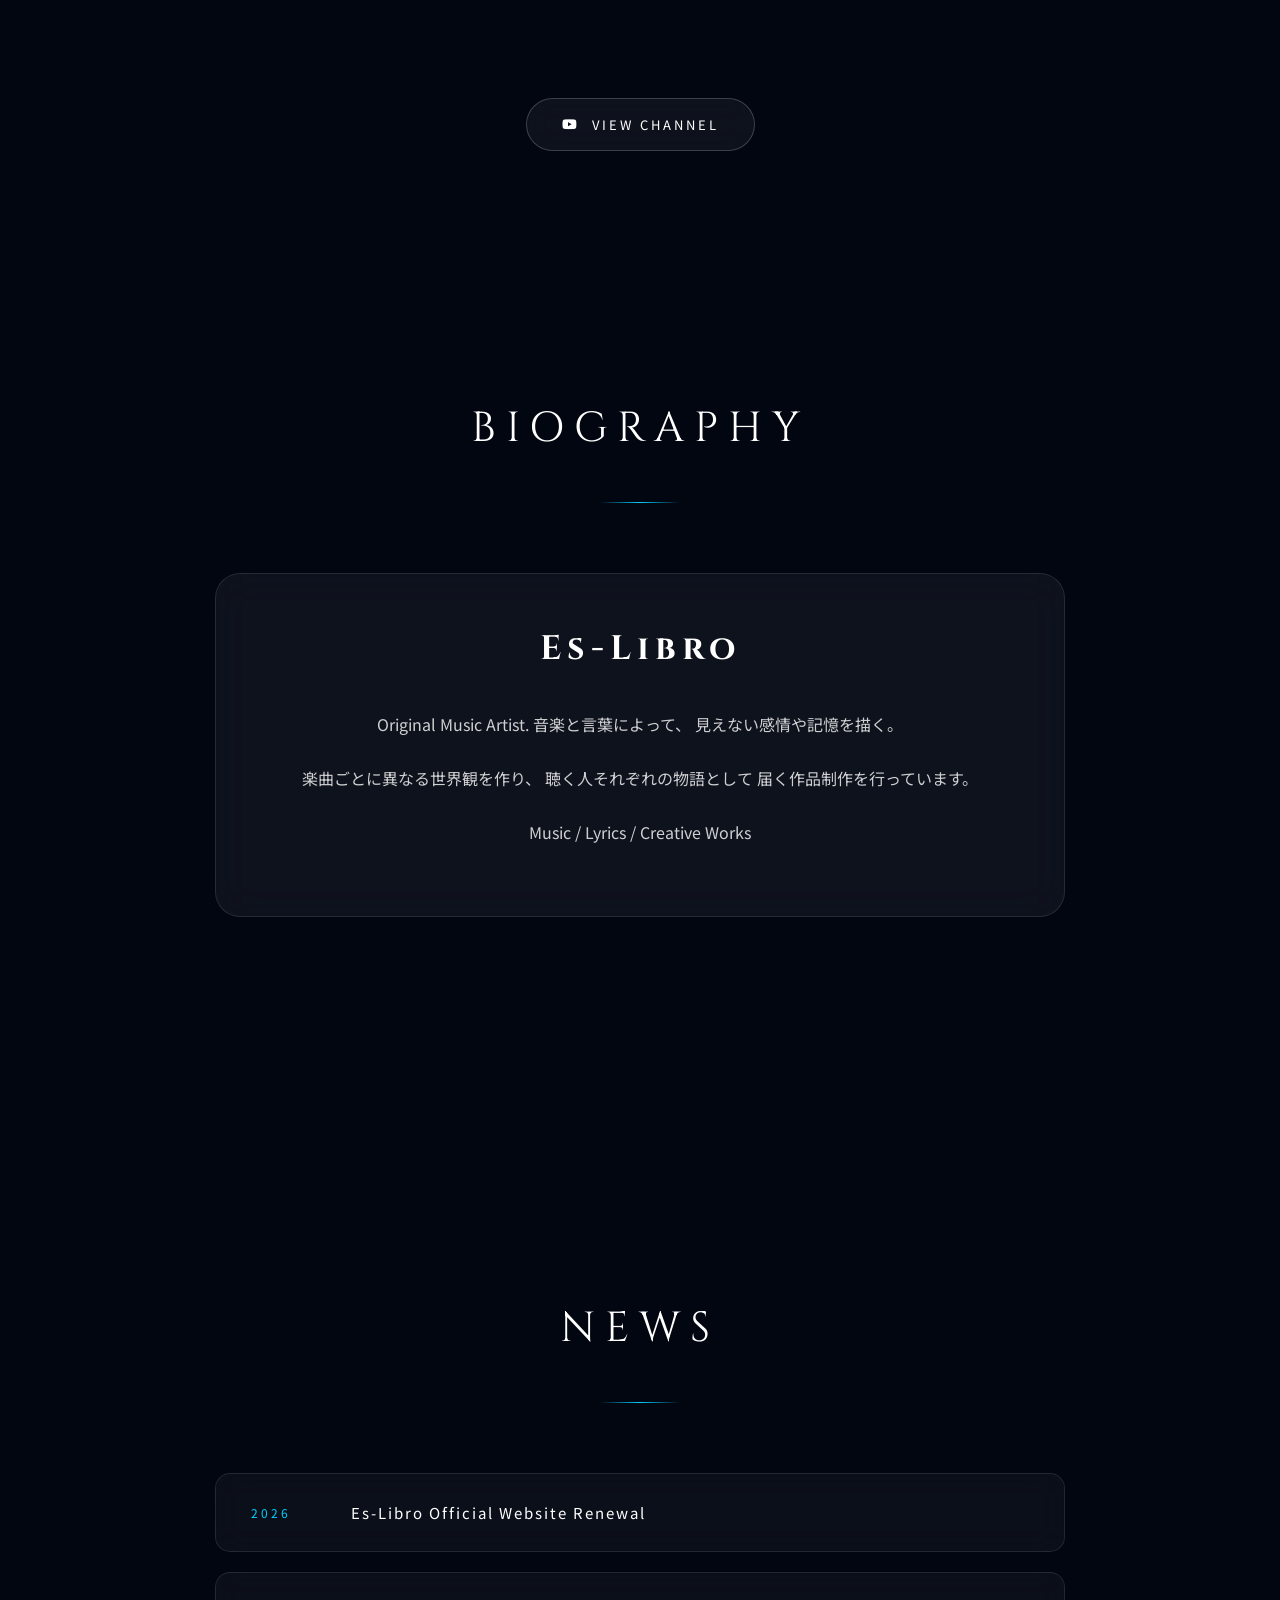
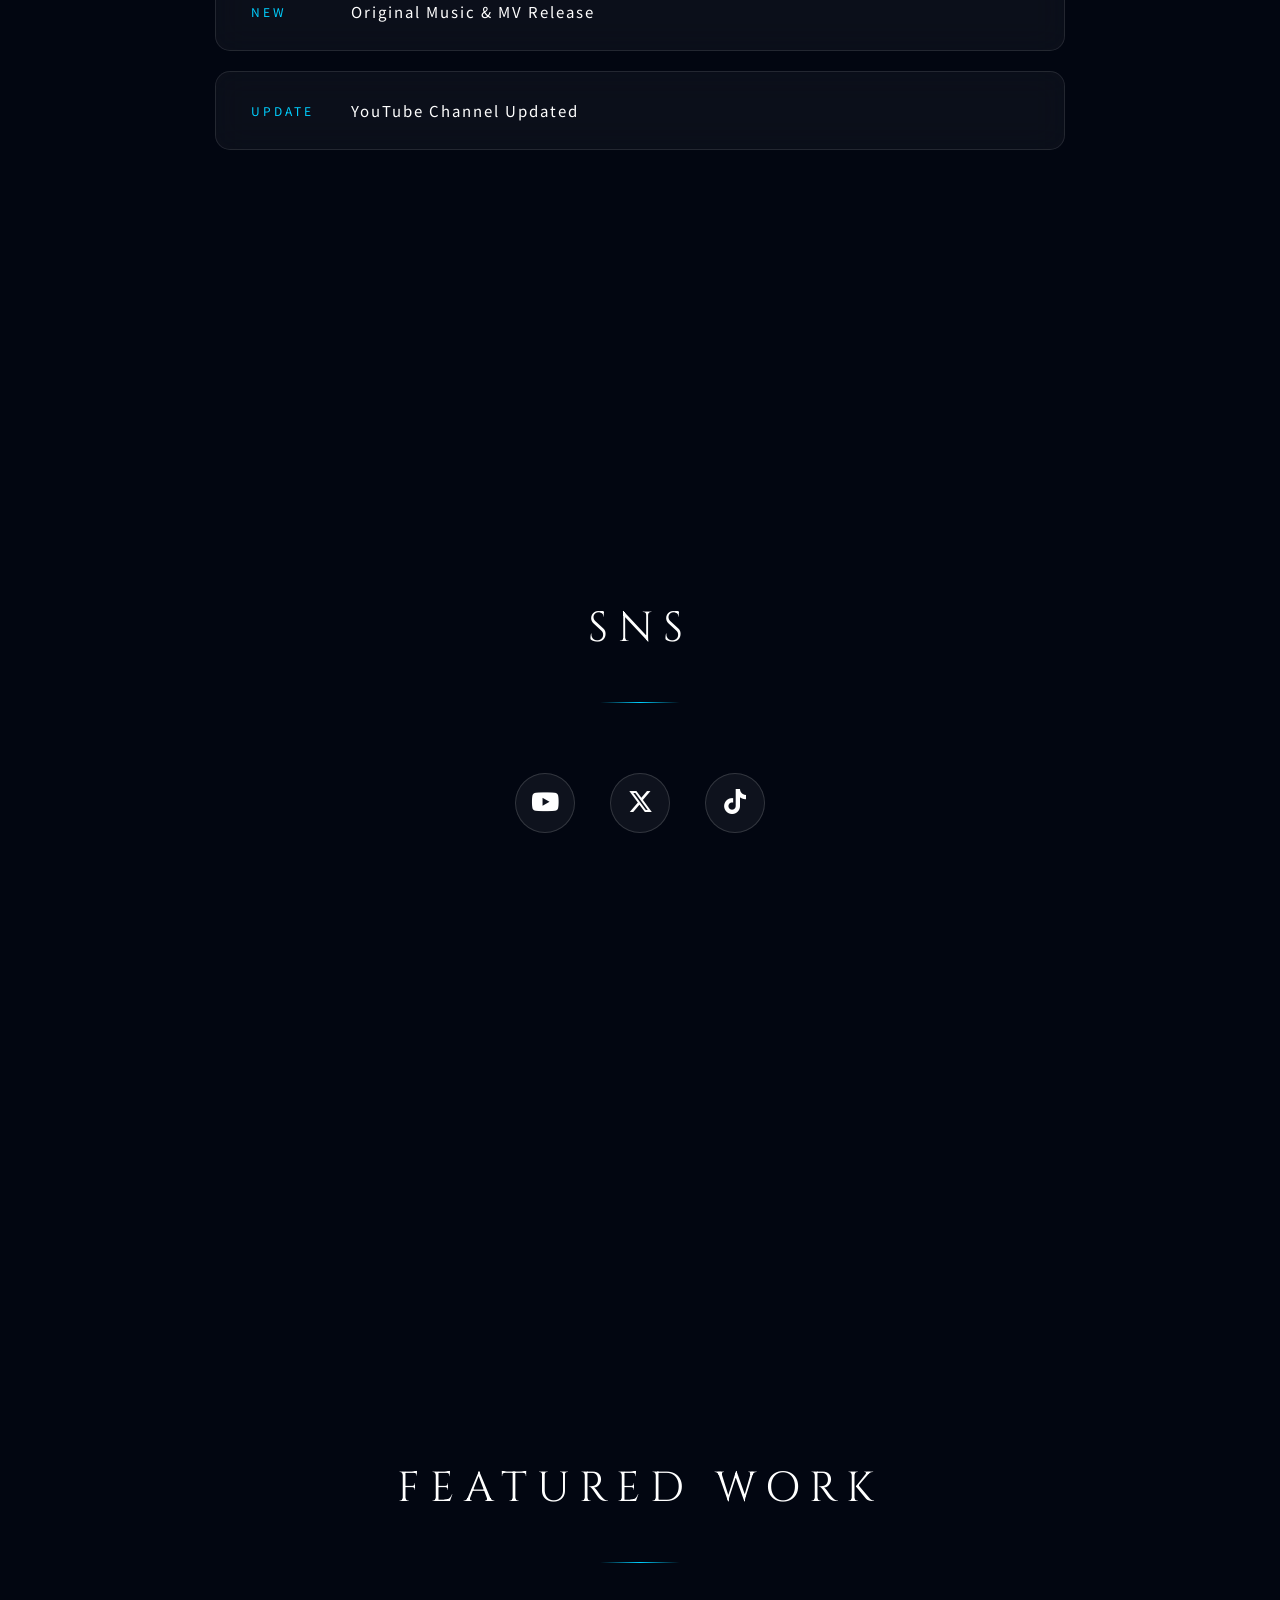
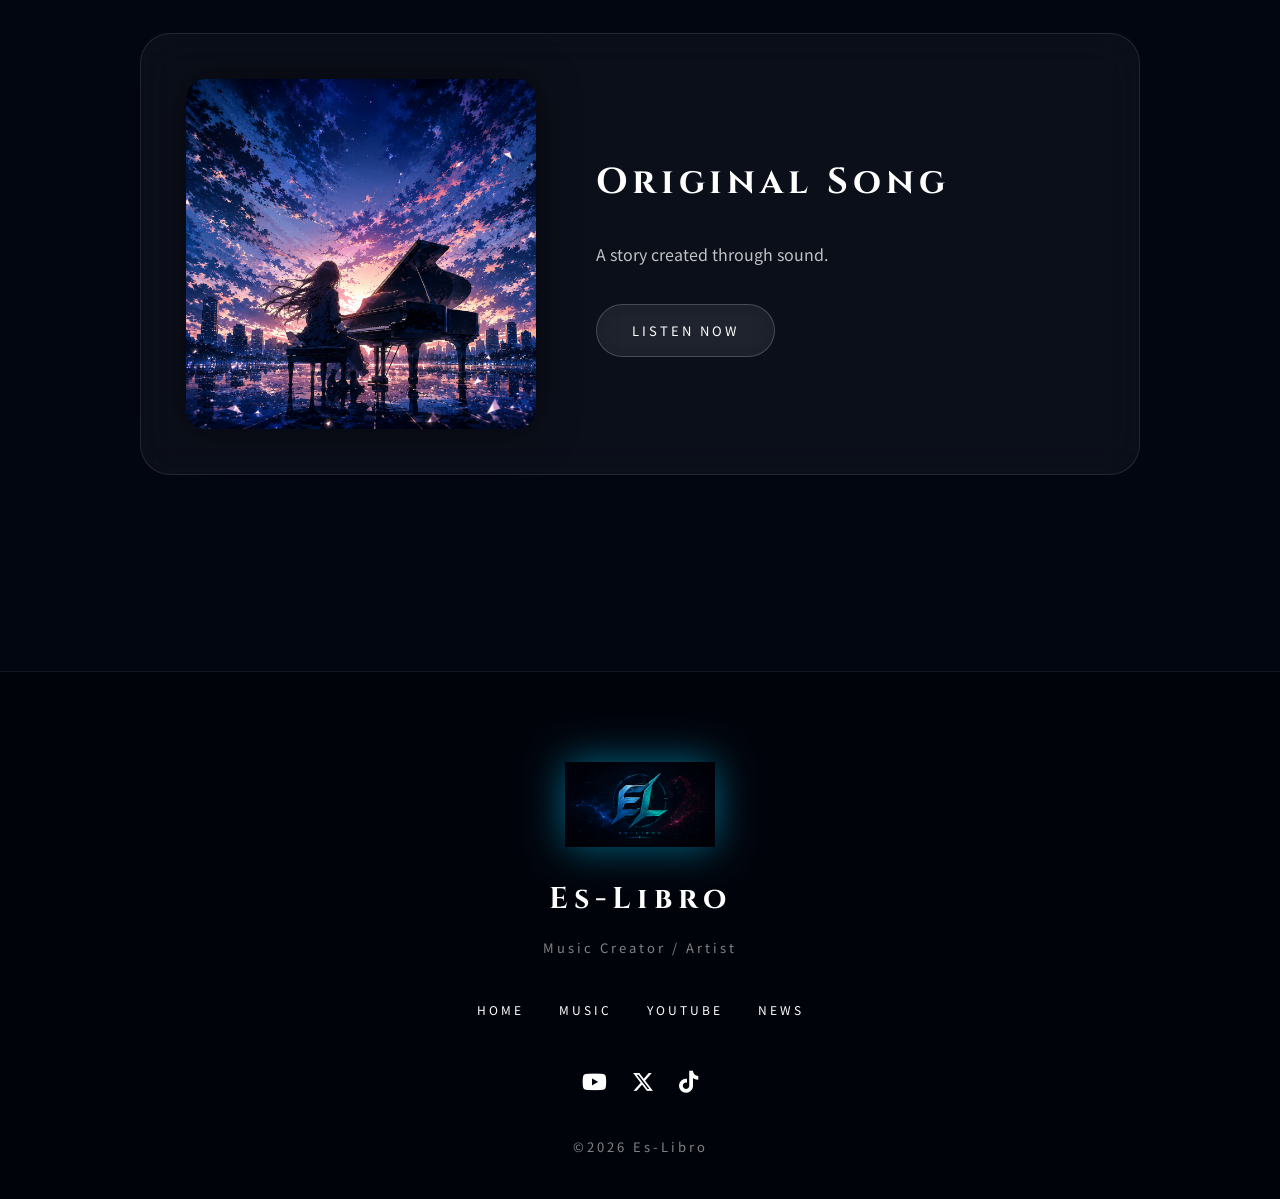
==== commit 2c054593: "Add files via upload" ====
--- a/index.html
+++ b/index.html
@@ -56,10 +56,13 @@
 
 <audio id="bgm" loop>
 
-<source src="music/background.mp3" type="audio/mpeg">
+    <source src="music/background.mp3" type="audio/mpeg">
 
 </audio>
 
+<button id="musicToggle" class="music-toggle" aria-label="BGM ON/OFF">
+    🔊
+</button>
 
 
 
--- a/style.css
+++ b/style.css
@@ -1143,7 +1143,7 @@
 
 position:absolute;
 
-bottom:20px;
+bottom:15px;
 
 left:50%;
 
@@ -2643,4 +2643,126 @@
 
     }
 
+}
+/*==============================
+  BGM BUTTON
+==============================*/
+
+.music-toggle{
+
+    position:fixed;
+
+    right:25px;
+
+    bottom:25px;
+
+    width:58px;
+
+    height:58px;
+
+    border:none;
+
+    border-radius:50%;
+
+    background:rgba(255,255,255,.08);
+
+    backdrop-filter:blur(14px);
+
+    -webkit-backdrop-filter:blur(14px);
+
+    border:1px solid rgba(255,255,255,.18);
+
+    color:#ffffff;
+
+    font-size:24px;
+
+    cursor:pointer;
+
+    display:flex;
+
+    justify-content:center;
+
+    align-items:center;
+
+    transition:all .35s ease;
+
+    z-index:9999;
+
+    box-shadow:0 0 12px rgba(0,212,255,.25);
+
+    animation:musicPulse 2.8s ease-in-out infinite;
+
+}
+
+.music-toggle:hover{
+
+    transform:scale(1.08);
+
+    box-shadow:0 0 22px rgba(0,212,255,.75);
+
+}
+
+.music-toggle.muted{
+
+    animation:none;
+
+    box-shadow:none;
+
+    background:rgba(255,255,255,.05);
+
+    color:#999;
+
+}
+
+@keyframes musicPulse{
+
+    0%{
+
+        box-shadow:0 0 8px rgba(0,212,255,.25);
+
+    }
+
+    50%{
+
+        box-shadow:0 0 22px rgba(0,212,255,.75);
+
+    }
+
+    100%{
+
+        box-shadow:0 0 8px rgba(0,212,255,.25);
+
+    }
+
+}
+
+@media(max-width:768px){
+
+    .music-toggle{
+
+        width:48px;
+
+        height:48px;
+
+        right:15px;
+
+        bottom:15px;
+
+        font-size:20px;
+
+    }
+
+}
+/* ==========================
+   PCだけSCROLLを下げる
+========================== */
+
+@media (min-width: 769px){
+
+    .scroll-down{
+
+        bottom:15px;
+
+    }
+
 }
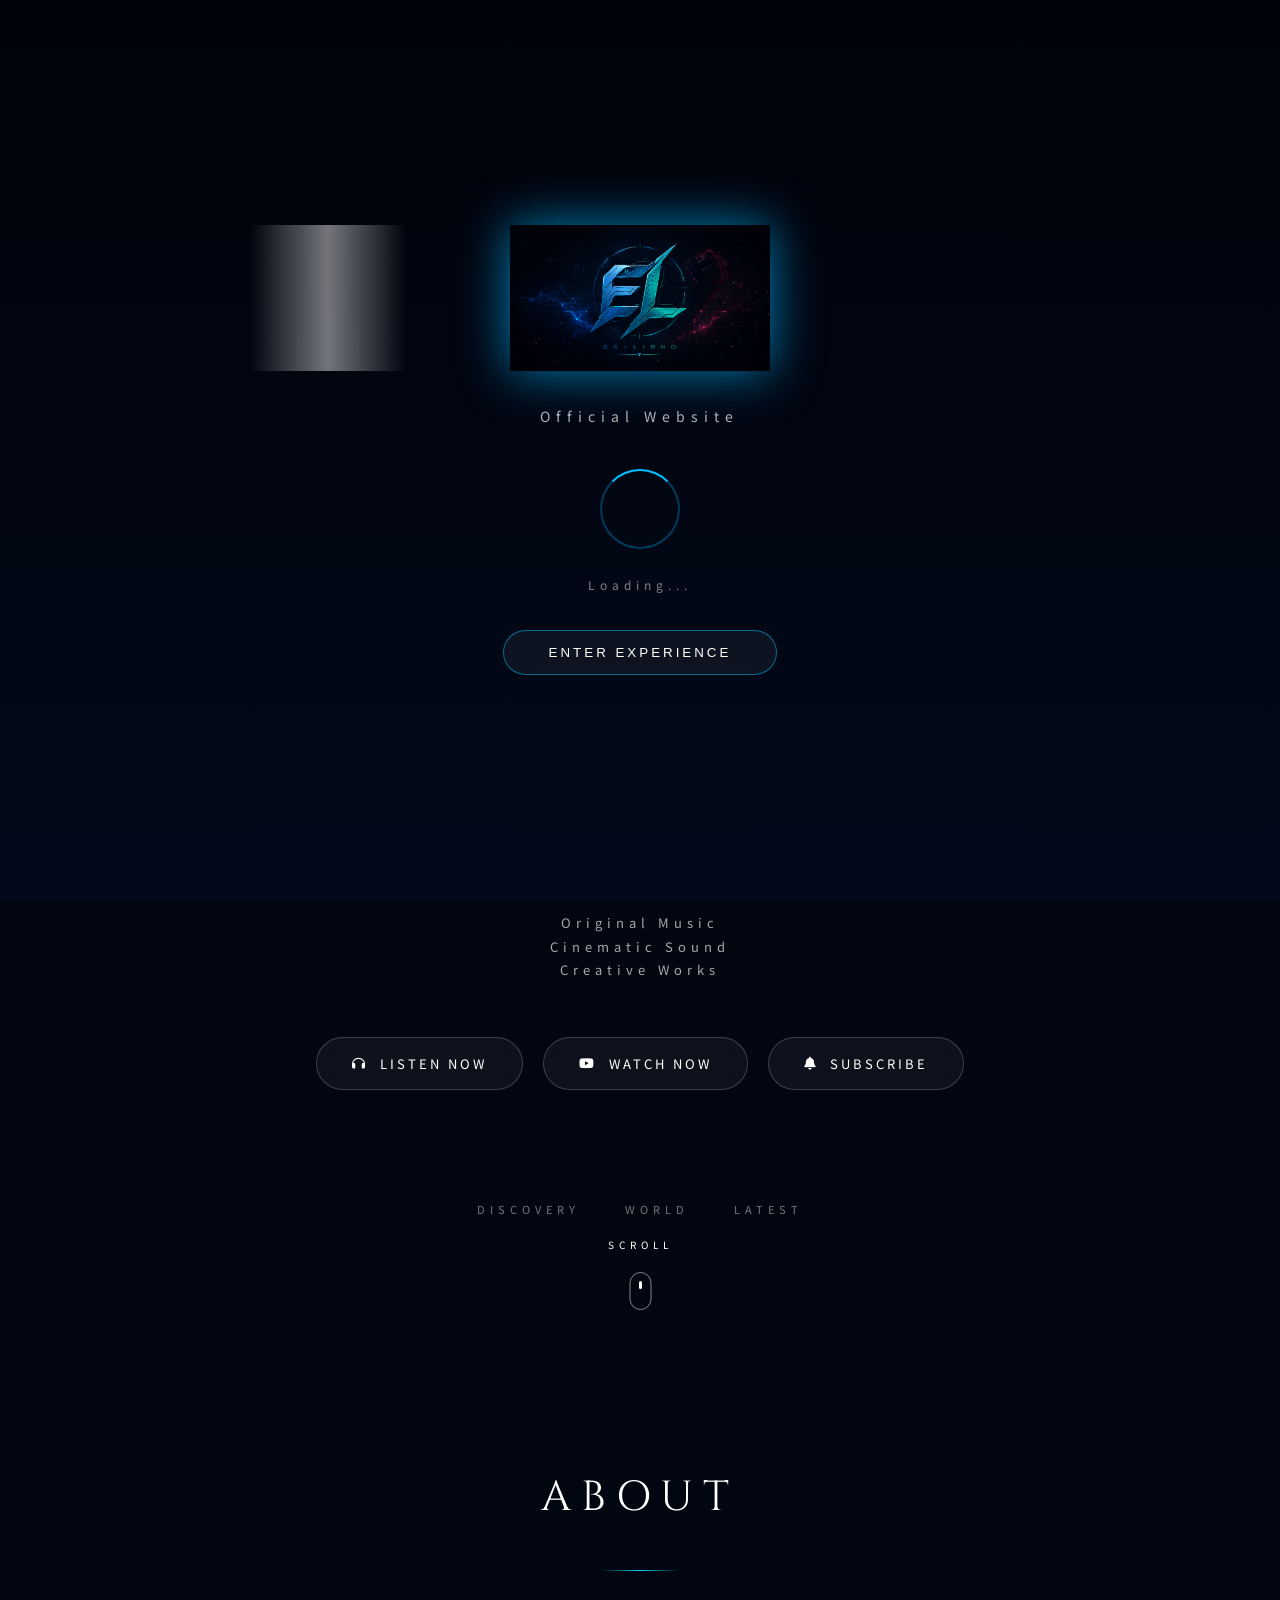
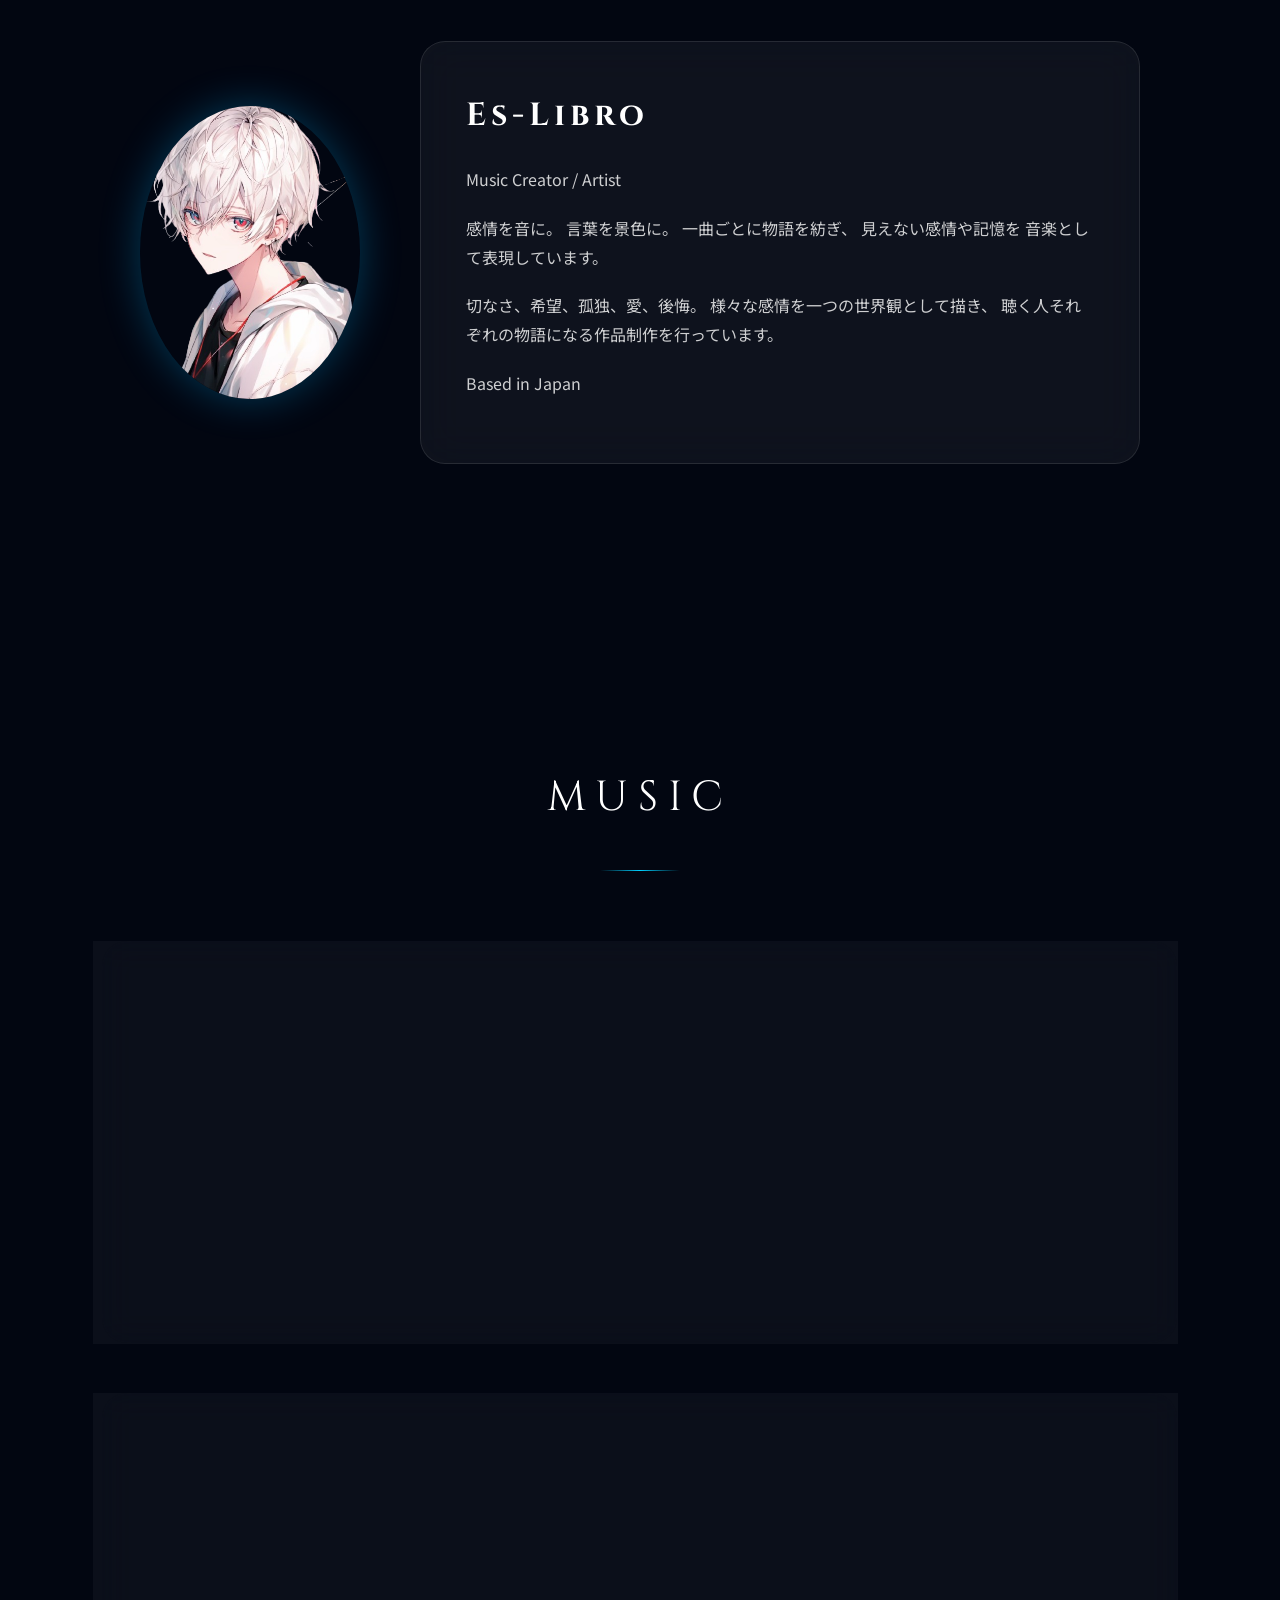
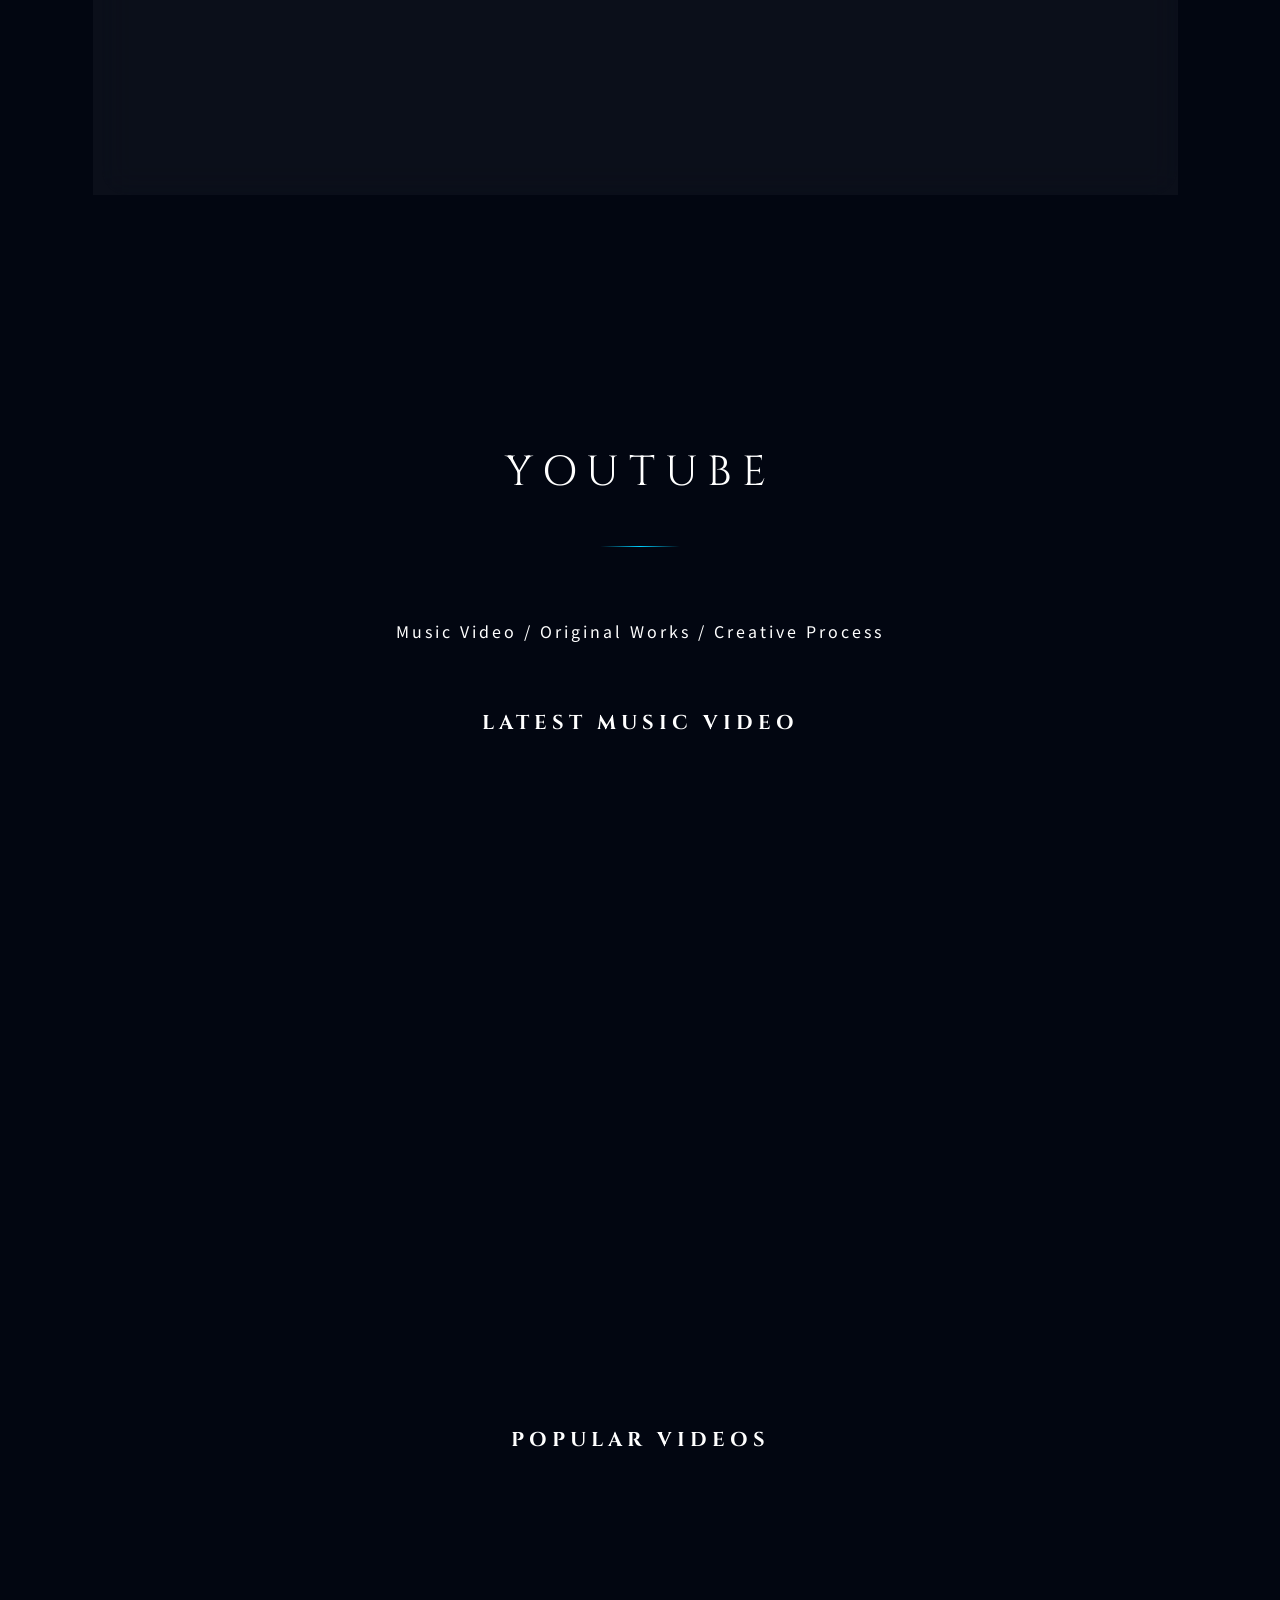
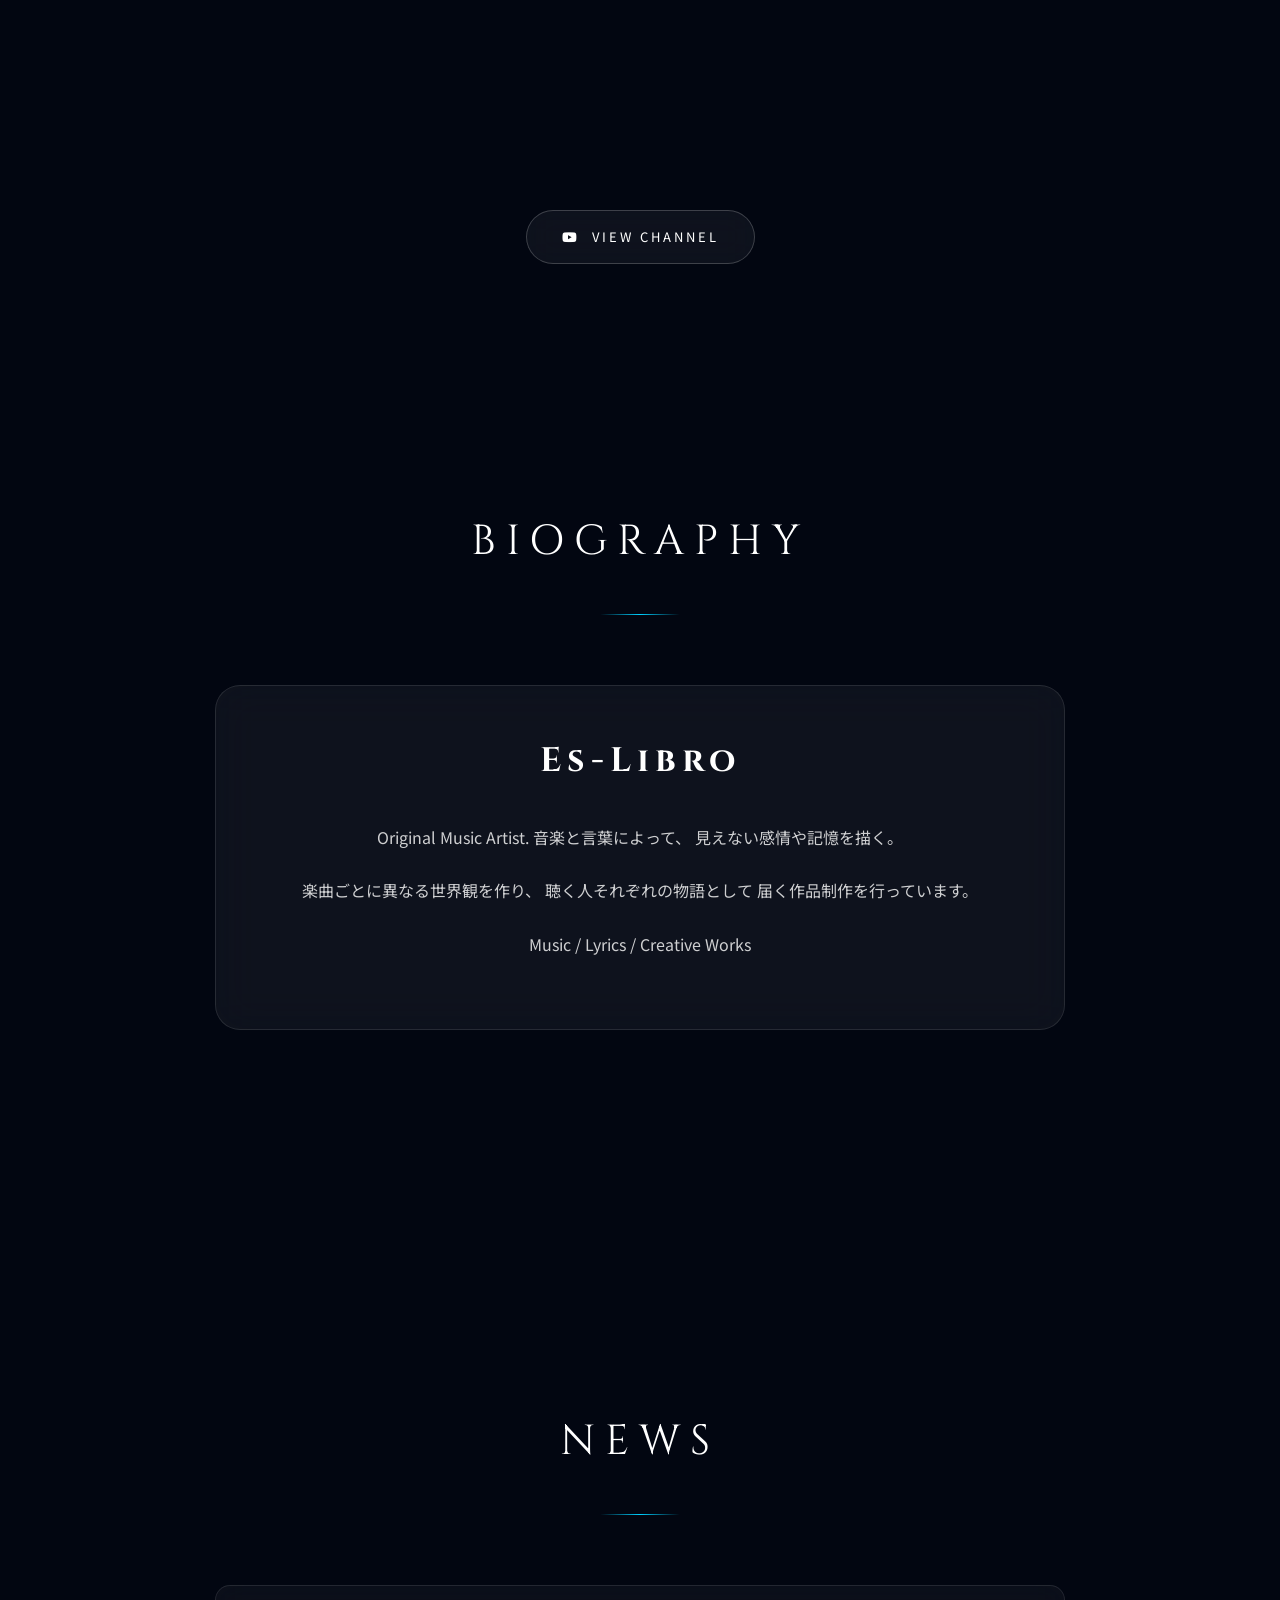
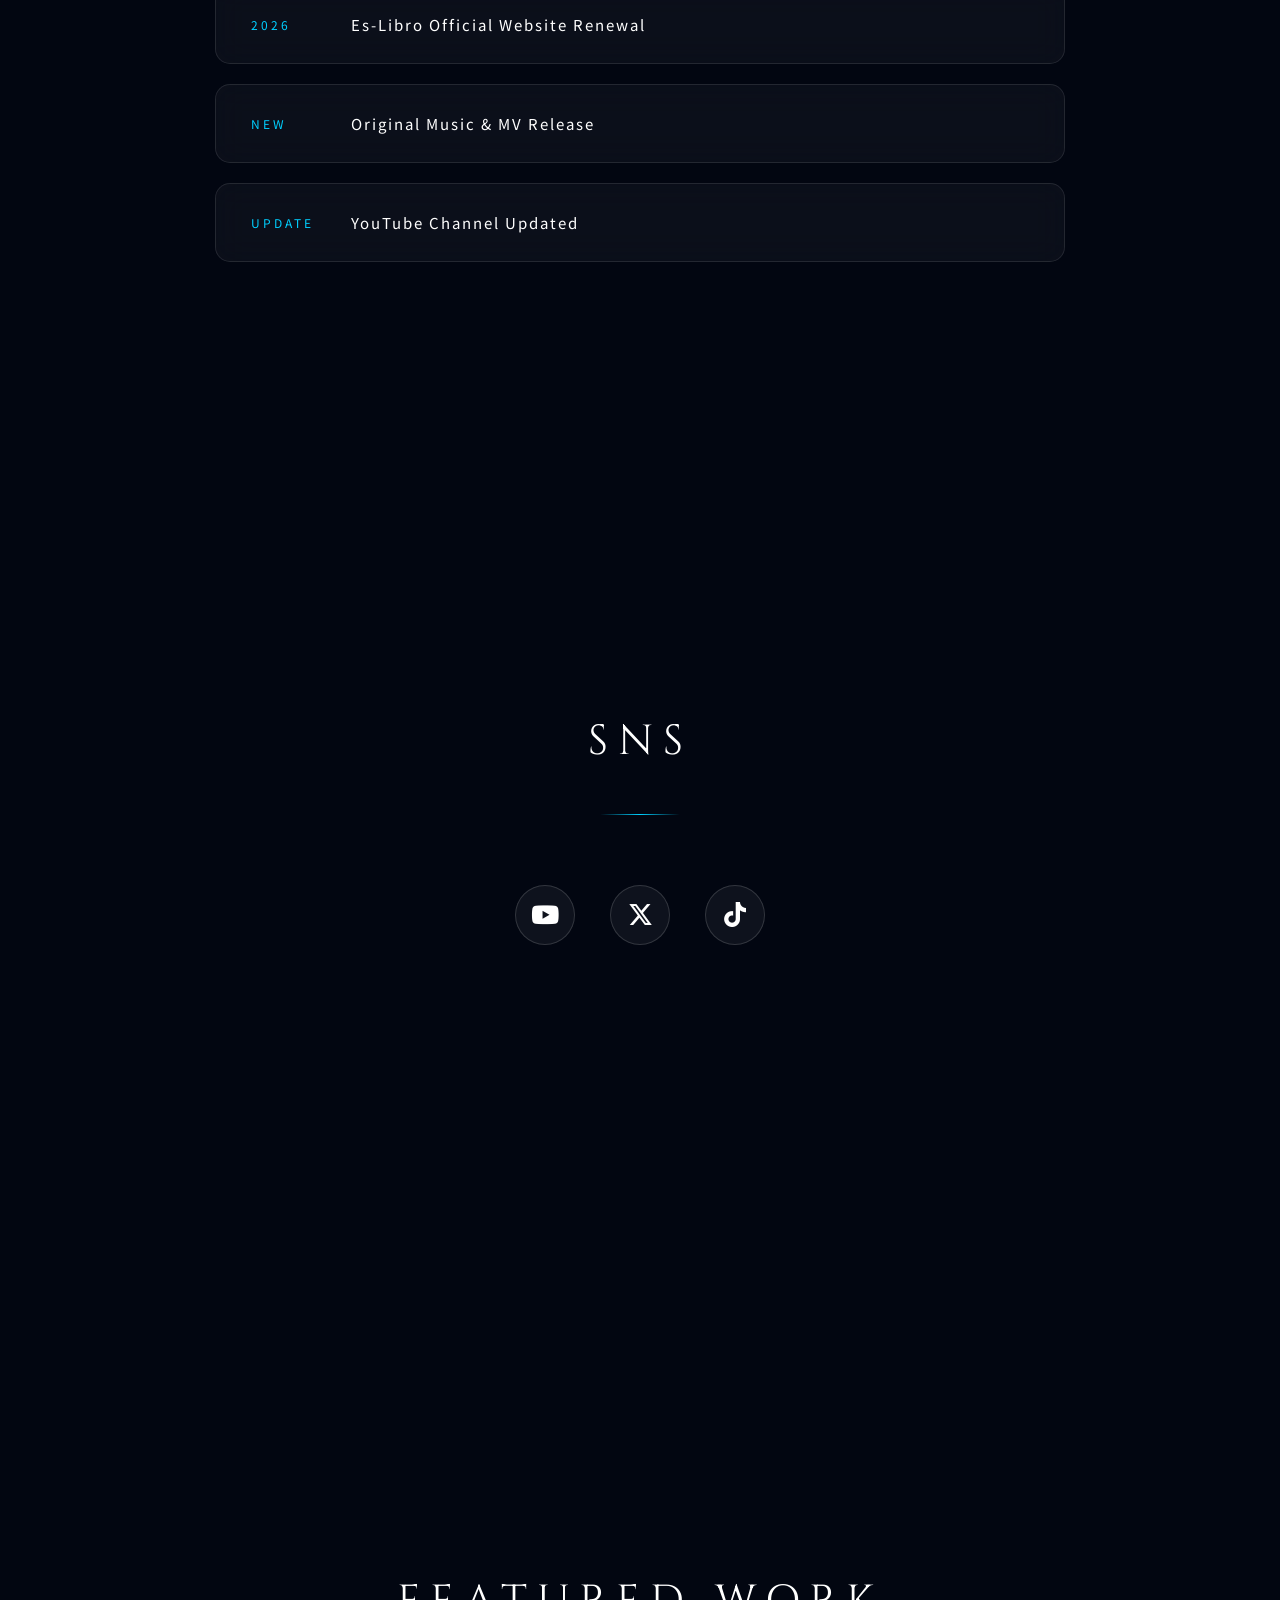
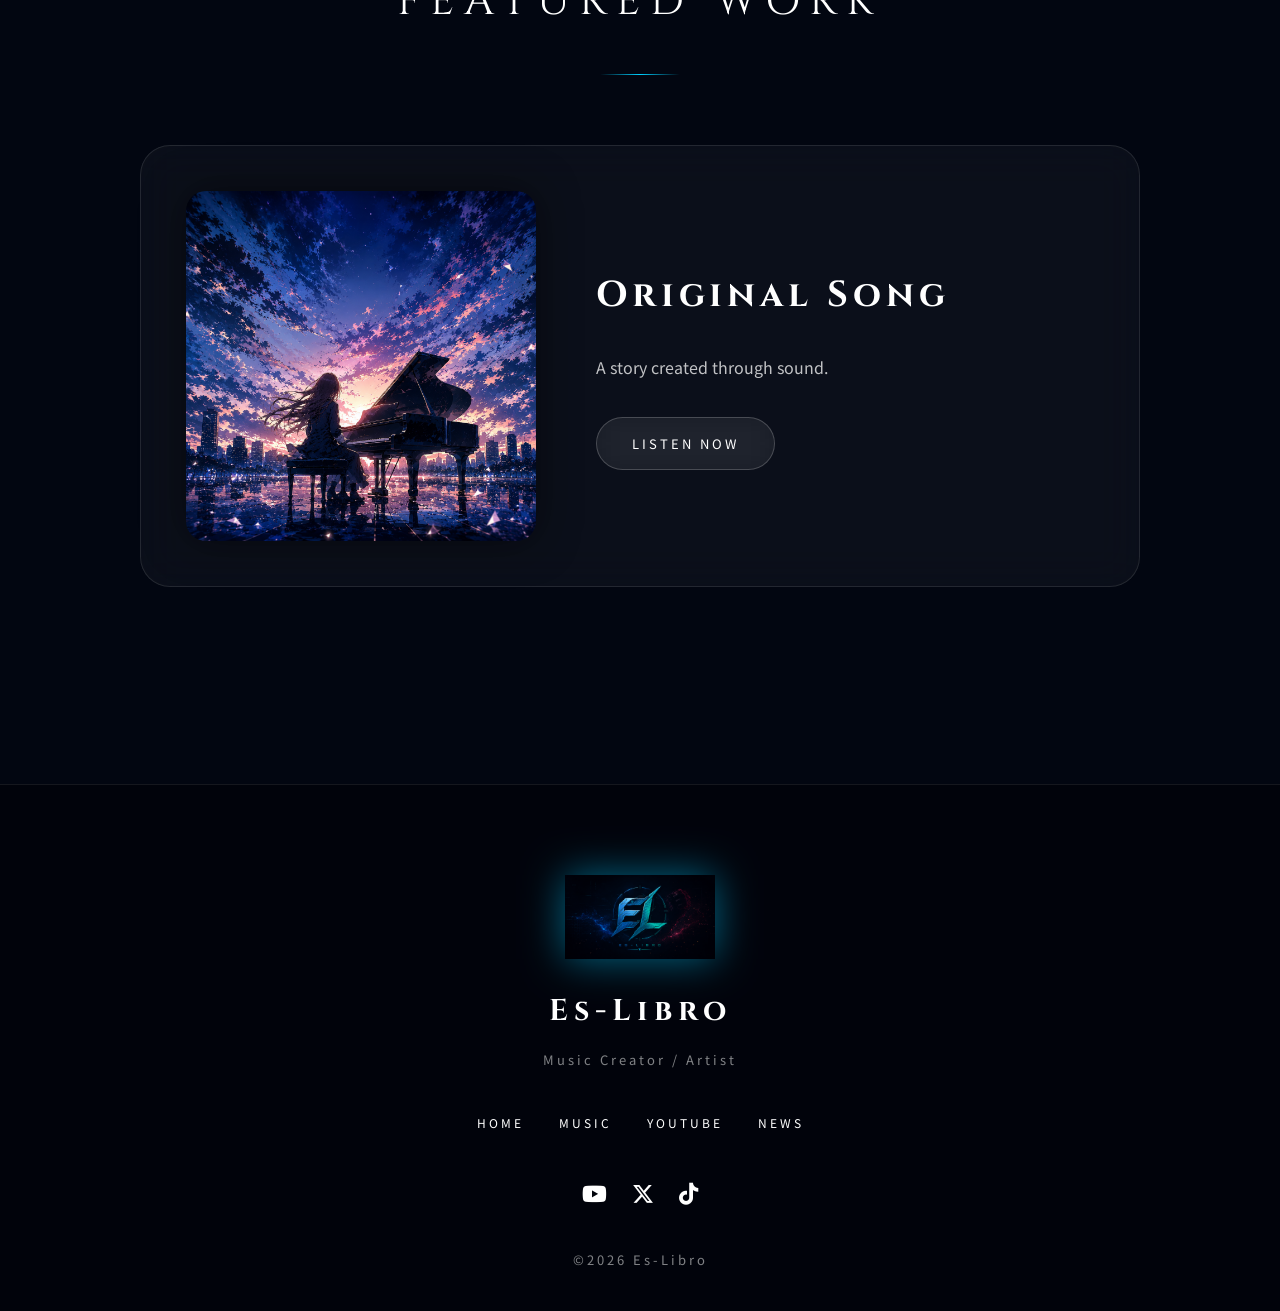
==== commit 5981f36b: "Add files via upload" ====
--- a/index.html
+++ b/index.html
@@ -9,12 +9,12 @@
 
 
 <title>
-Es-Libro Official Website
+Es-Libro Official | Official Music Website
 </title>
 
 
 <meta name="description" content="
-Es-Libro Official Website.
+Es-Libro Official | Official Music Website
 Original Music Artist.
 感情を音に。言葉を景色に。
 ">
@@ -245,15 +245,24 @@
 
 <div class="artist-logo">
 
-
-<img 
-src="images/logo.png"
-alt="Es-Libro Logo"
-class="logo-image">
-
-
-<span class="logo-scan"></span>
-
+    <img
+    src="images/logo.png"
+    alt="Es-Libro Logo"
+    class="logo-image">
+
+    <span class="logo-scan"></span>
+
+</div>
+
+<!-- TODAY'S MESSAGE -->
+
+<div class="todays-message">
+
+    <div class="message-title">
+        TODAY'S MESSAGE
+    </div>
+
+    <p id="dailyMessage"></p>
 
 </div>
 
@@ -993,7 +1002,7 @@
 <iframe
 loading="lazy"
 allowfullscreen
-src="https://www.youtube.com/embed/AxsnGDcYcUU?si=9B0SZ4bTwtxITkQ9"
+src="https://www.youtube.com/embed/AxsnGDcYcUU?si=9B0SZ4bTwtxITkQ9"https:
 title="Popular Video 1">
 </iframe>
 </div>
--- a/style.css
+++ b/style.css
@@ -2765,4 +2765,83 @@
 
     }
 
+}
+/*==============================
+TODAY'S MESSAGE
+==============================*/
+
+.todays-message{
+
+    margin-top:40px;
+
+    text-align:center;
+
+    color:white;
+
+}
+
+.message-title{
+
+    font-size:12px;
+
+    letter-spacing:4px;
+
+    color:#00d4ff;
+
+    margin-bottom:15px;
+
+    opacity:.8;
+
+}
+
+#dailyMessage{
+
+    font-size:20px;
+
+    font-weight:300;
+
+    line-height:1.8;
+
+    max-width:700px;
+
+    margin:auto;
+
+    color:white;
+
+    text-shadow:0 0 15px rgba(255,255,255,.2);
+
+    animation:fadeMessage 2s;
+
+}
+
+@keyframes fadeMessage{
+
+    from{
+
+        opacity:0;
+
+        transform:translateY(15px);
+
+    }
+
+    to{
+
+        opacity:1;
+
+        transform:translateY(0);
+
+    }
+
+}
+
+@media(max-width:768px){
+
+    #dailyMessage{
+
+        font-size:16px;
+
+        padding:0 20px;
+
+    }
+
 }
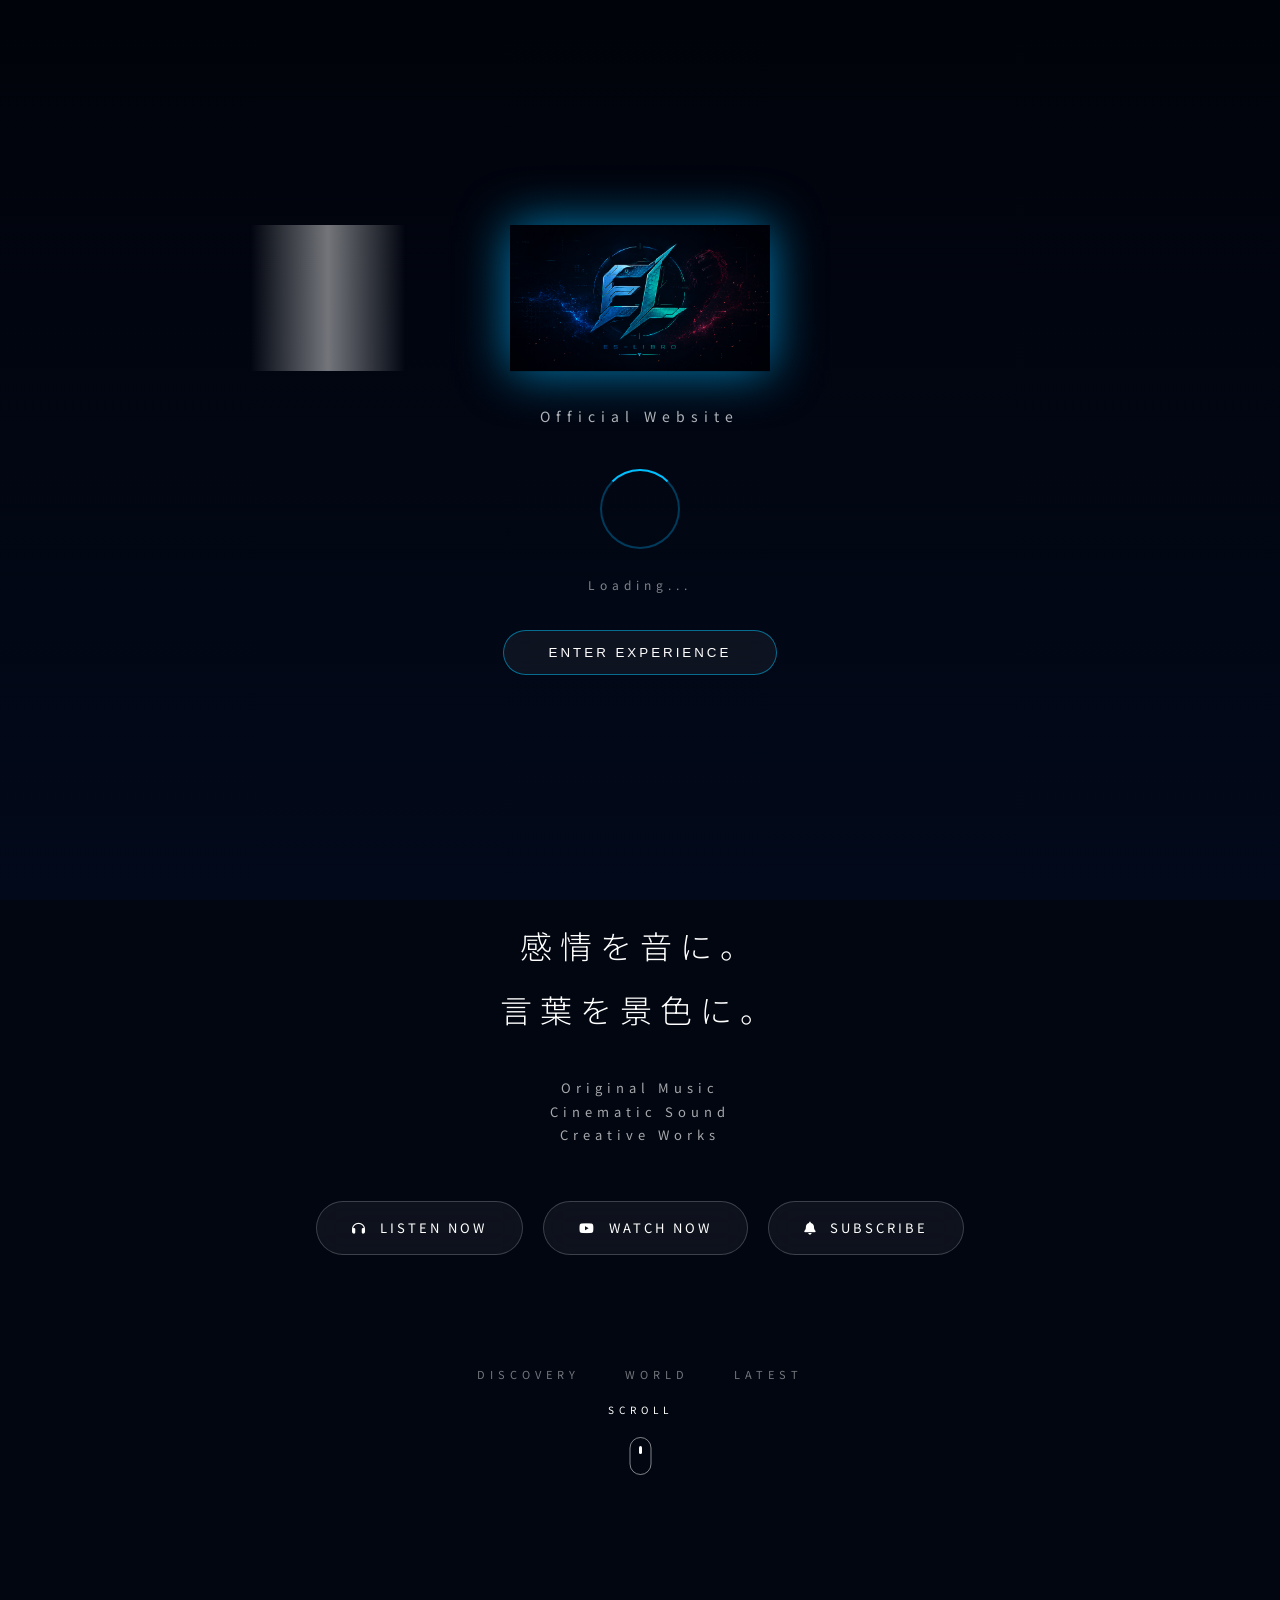
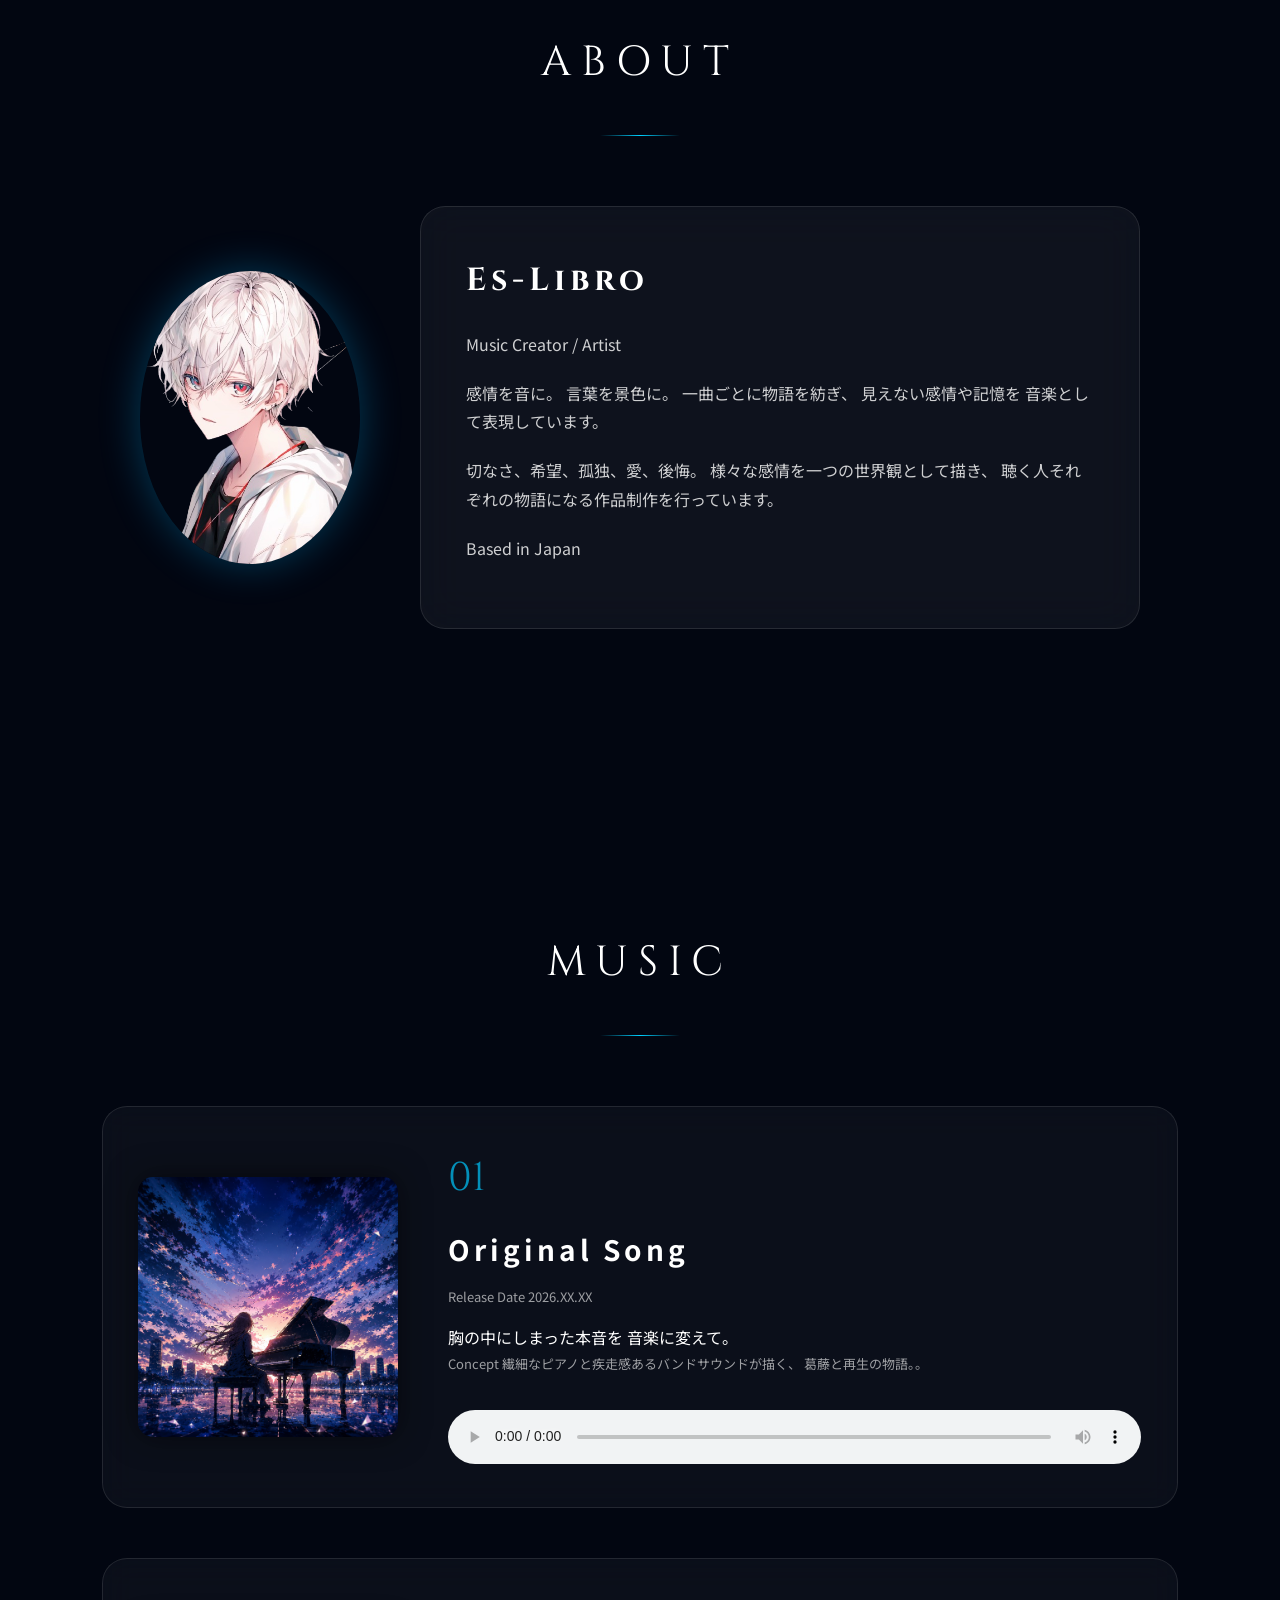
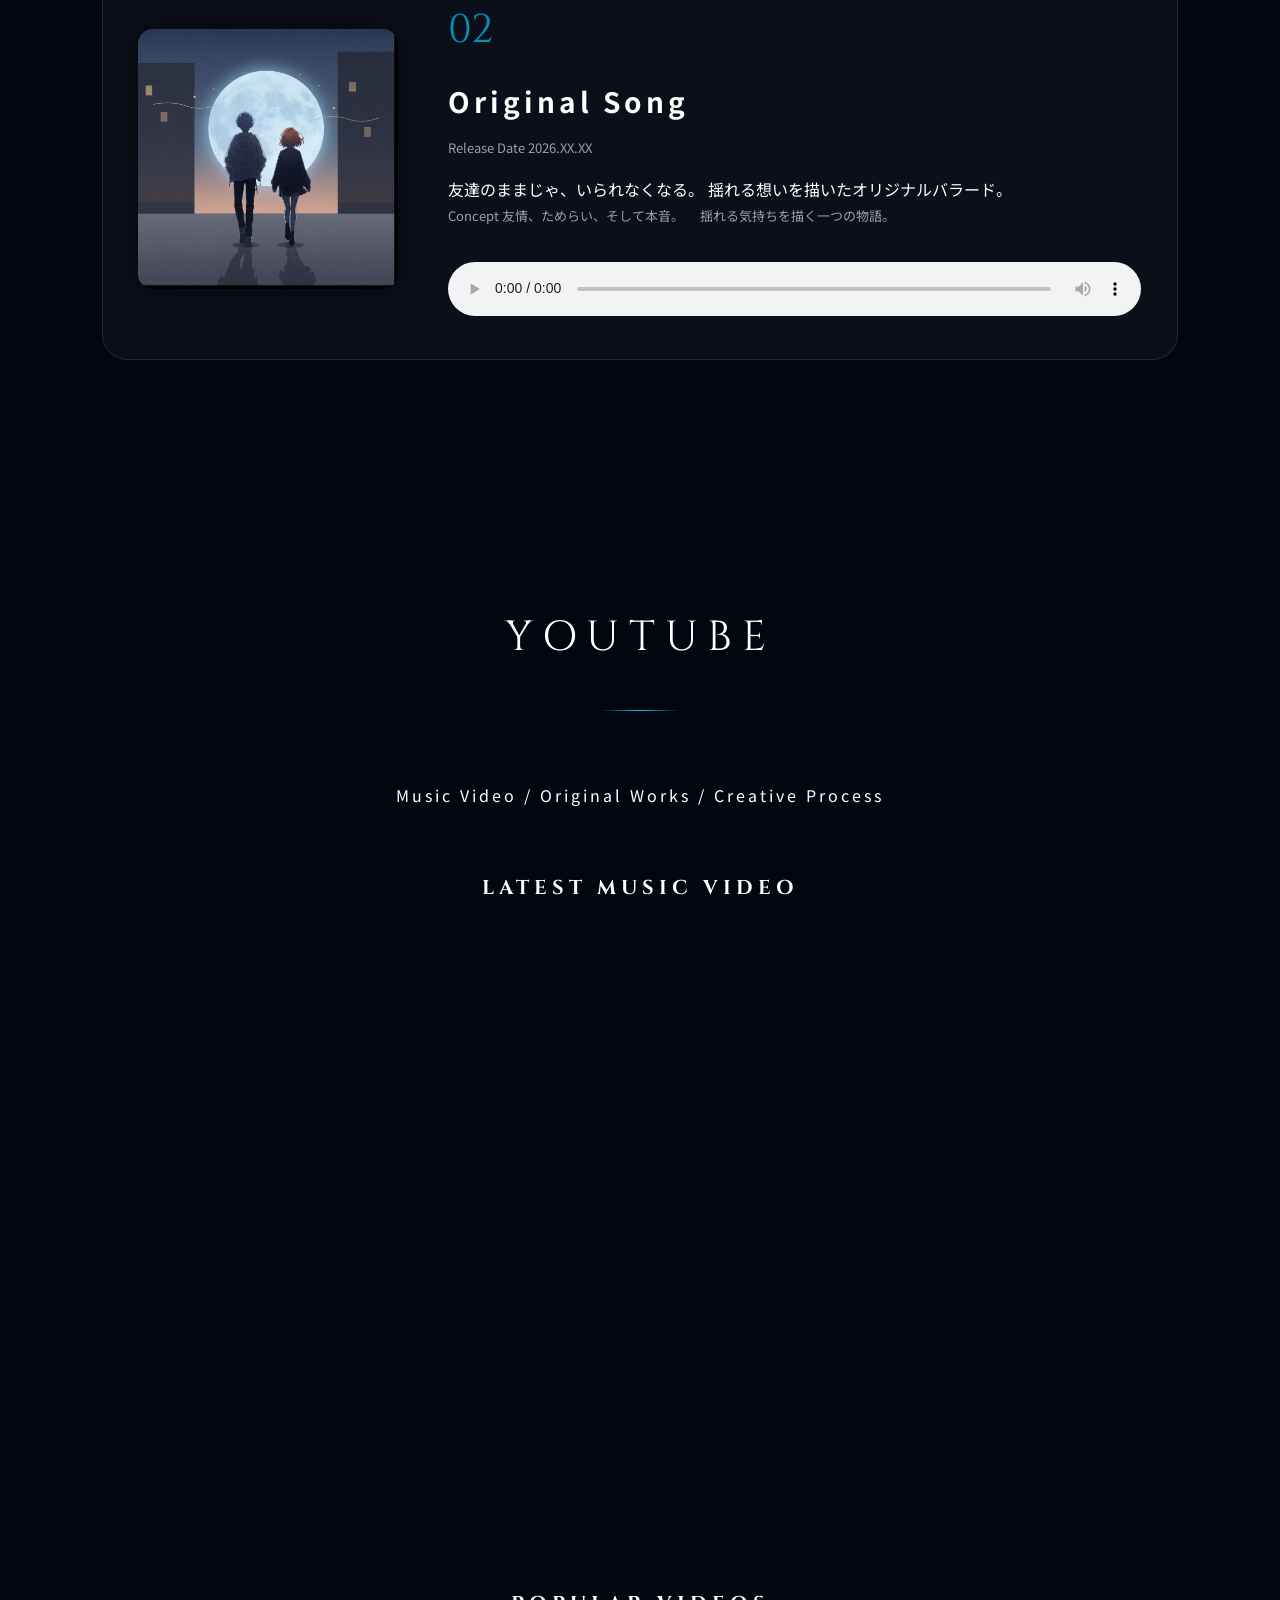
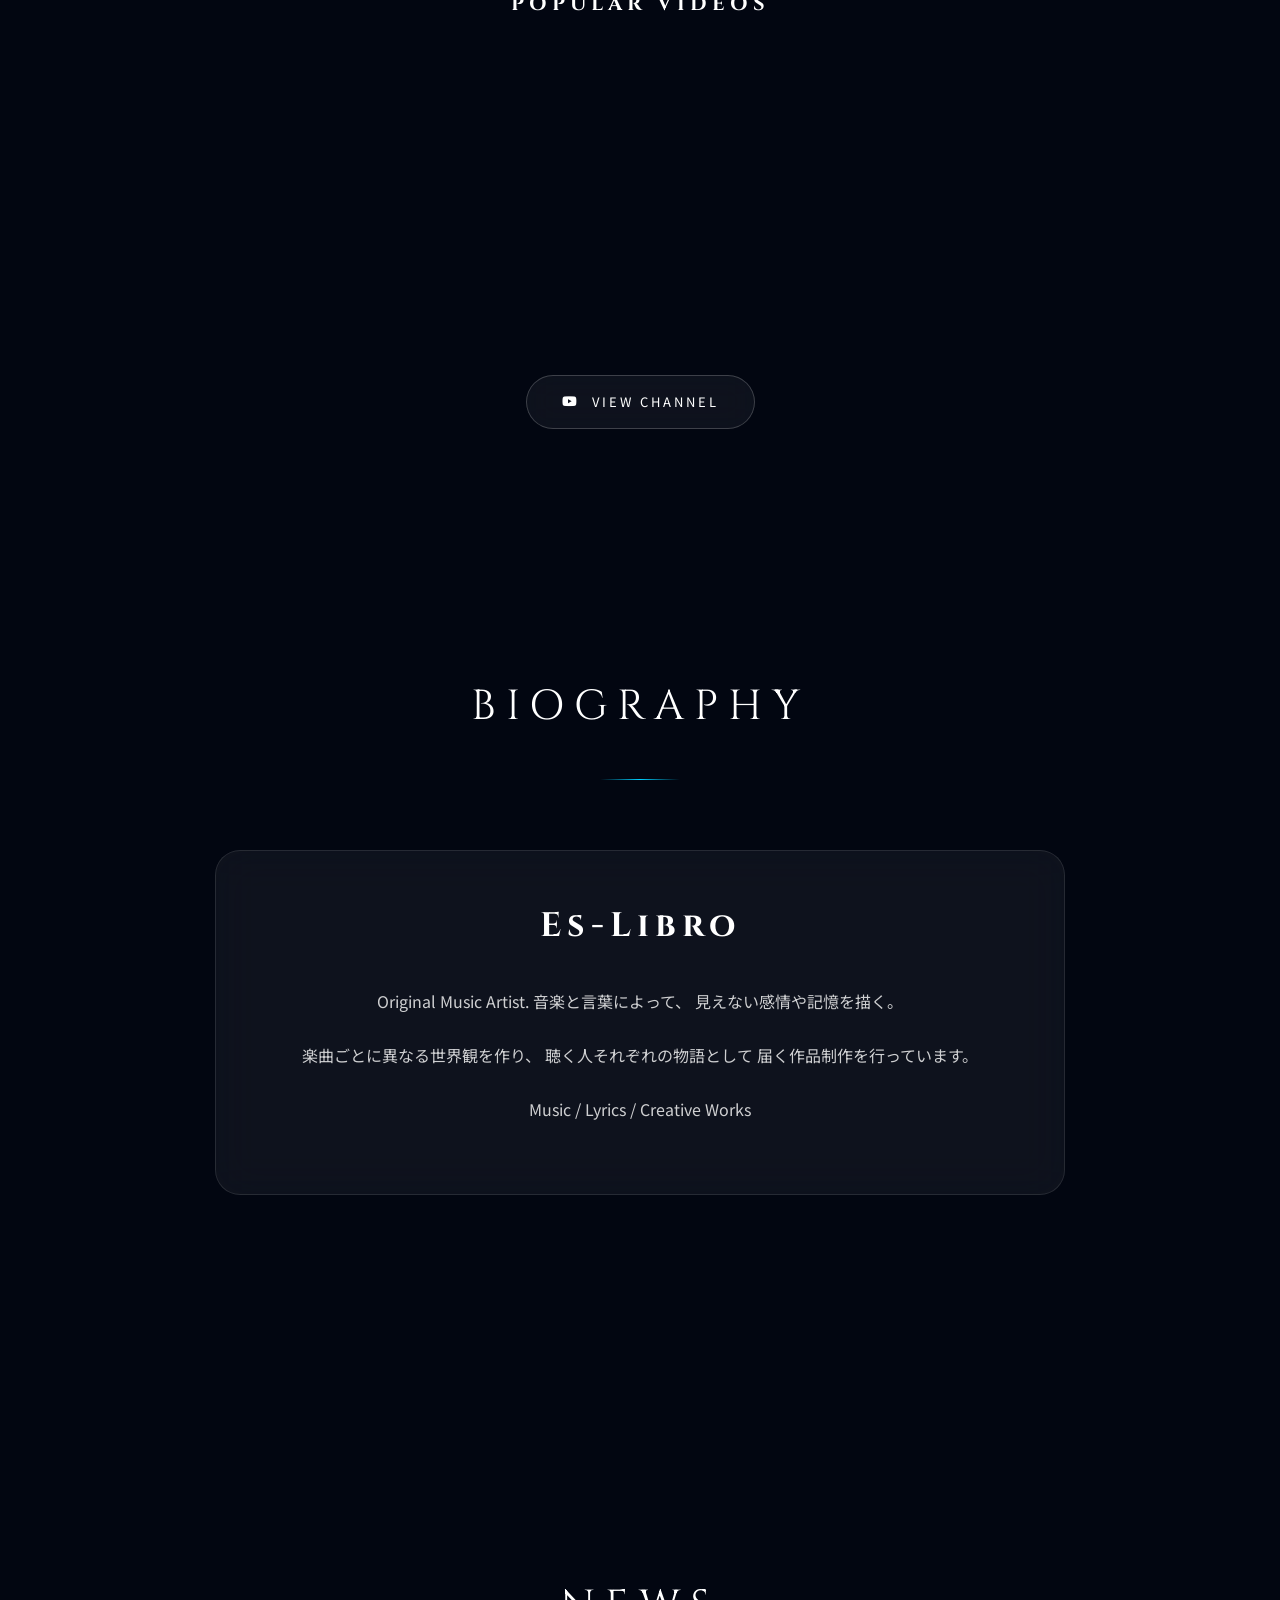
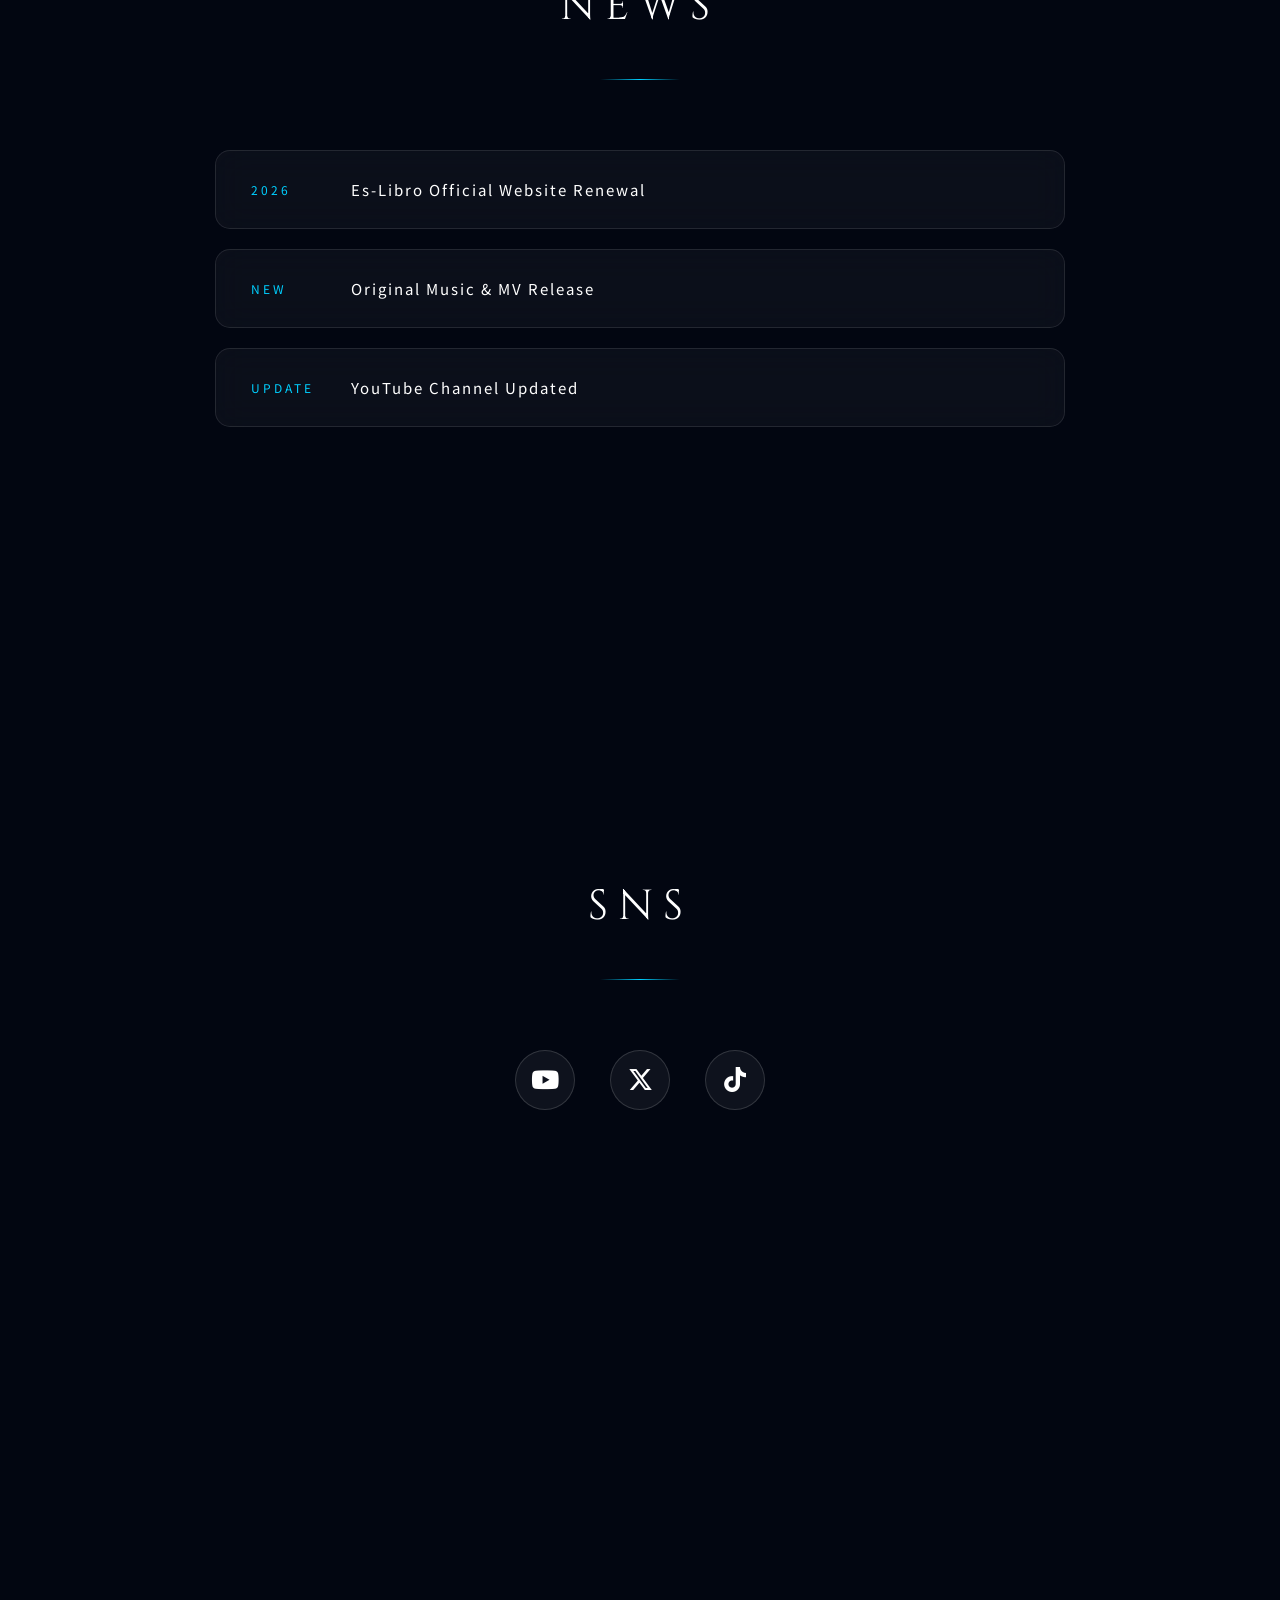
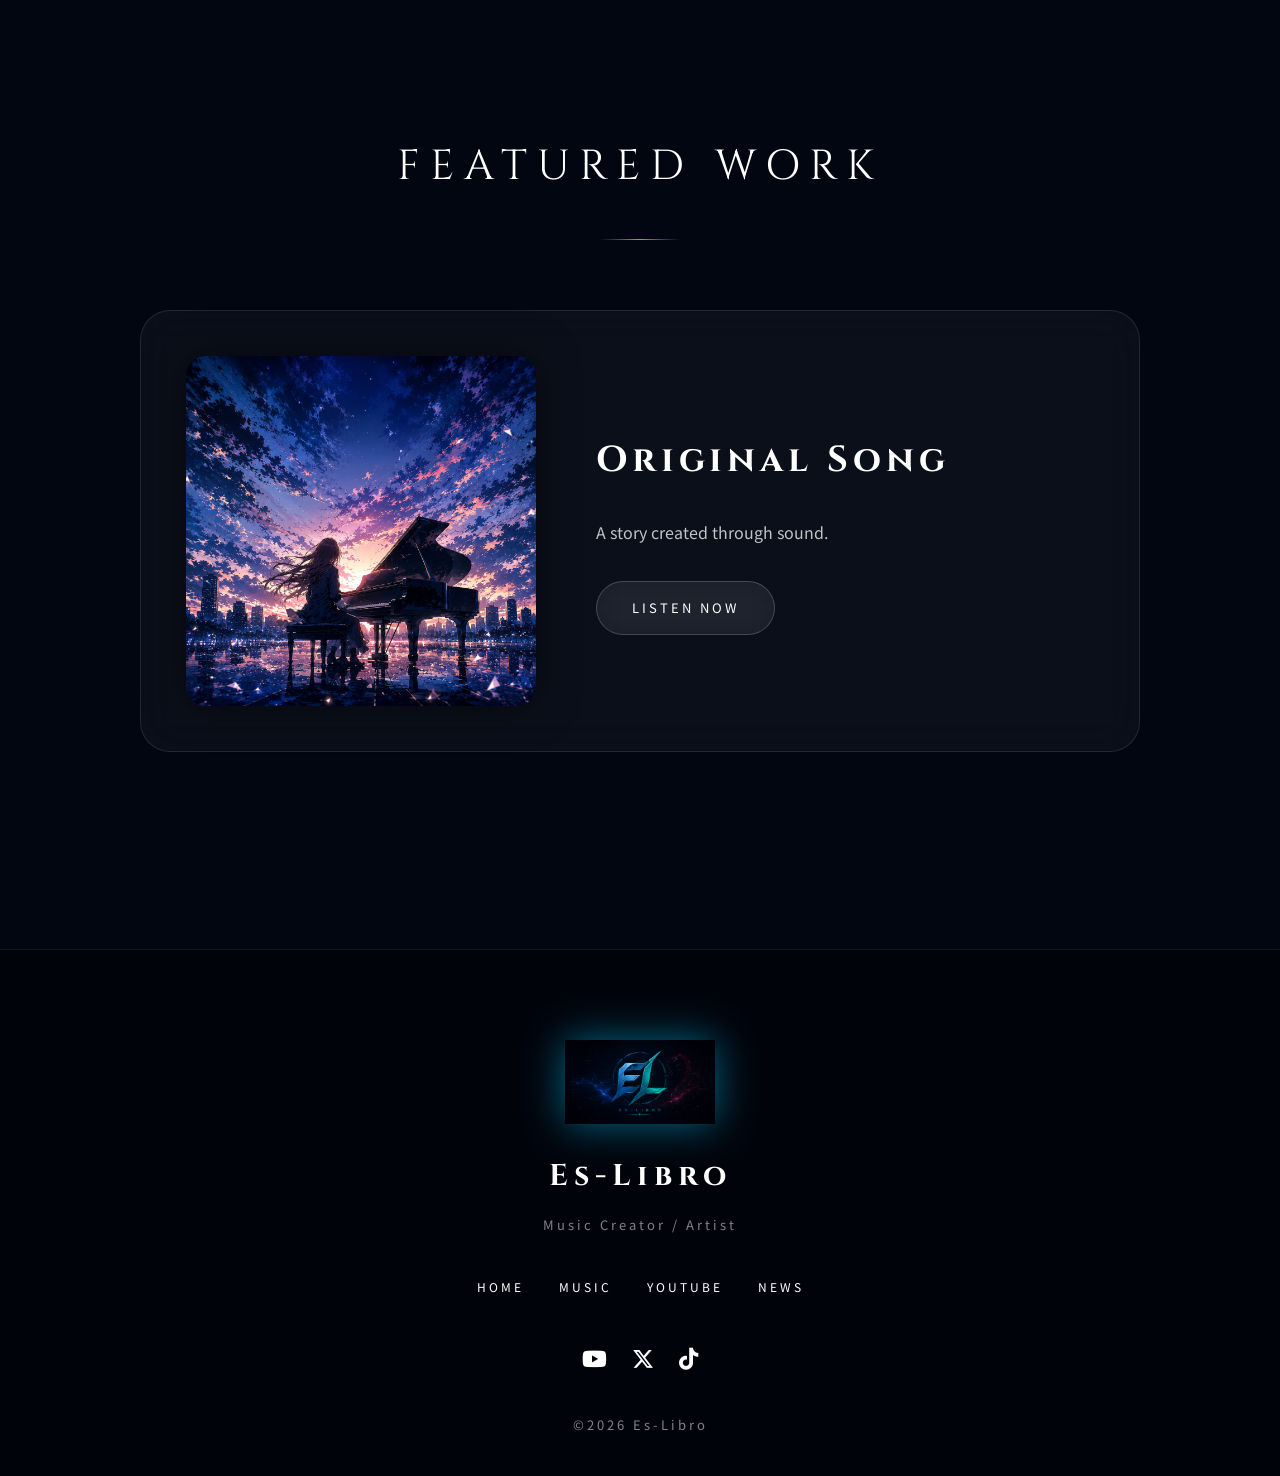
==== commit 18d1a2ad: "Add files via upload" ====
--- a/index.html
+++ b/index.html
@@ -266,7 +266,23 @@
 
 </div>
 
-
+<!-- SYSTEM TIME -->
+
+<div class="system-clock">
+
+    <div class="clock-title">
+        SYSTEM TIME
+    </div>
+
+    <div id="clock">
+        00:00:00
+    </div>
+
+    <div class="clock-status">
+        ONLINE
+    </div>
+
+</div>
 
 
 
--- a/style.css
+++ b/style.css
@@ -2844,4 +2844,87 @@
 
     }
 
+}
+/*==============================
+SYSTEM CLOCK
+==============================*/
+
+.system-clock{
+
+    margin-top:35px;
+
+    text-align:center;
+
+    color:white;
+
+}
+
+.clock-title{
+
+    font-size:12px;
+
+    letter-spacing:5px;
+
+    color:#00d4ff;
+
+    opacity:.8;
+
+    margin-bottom:10px;
+
+}
+
+#clock{
+
+    font-size:38px;
+
+    font-weight:300;
+
+    letter-spacing:4px;
+
+    color:#ffffff;
+
+    transition:.25s;
+
+    text-shadow:
+
+        0 0 12px rgba(255,255,255,.2);
+
+}
+
+#clock.flash{
+
+    color:#00d4ff;
+
+    text-shadow:
+
+        0 0 20px #00d4ff,
+
+        0 0 35px #00d4ff;
+
+}
+
+.clock-status{
+
+    margin-top:10px;
+
+    font-size:11px;
+
+    letter-spacing:4px;
+
+    color:#00d4ff;
+
+    opacity:.75;
+
+}
+
+@media(max-width:768px){
+
+    #clock{
+
+        font-size:28px;
+
+        letter-spacing:2px;
+
+    }
+
 }
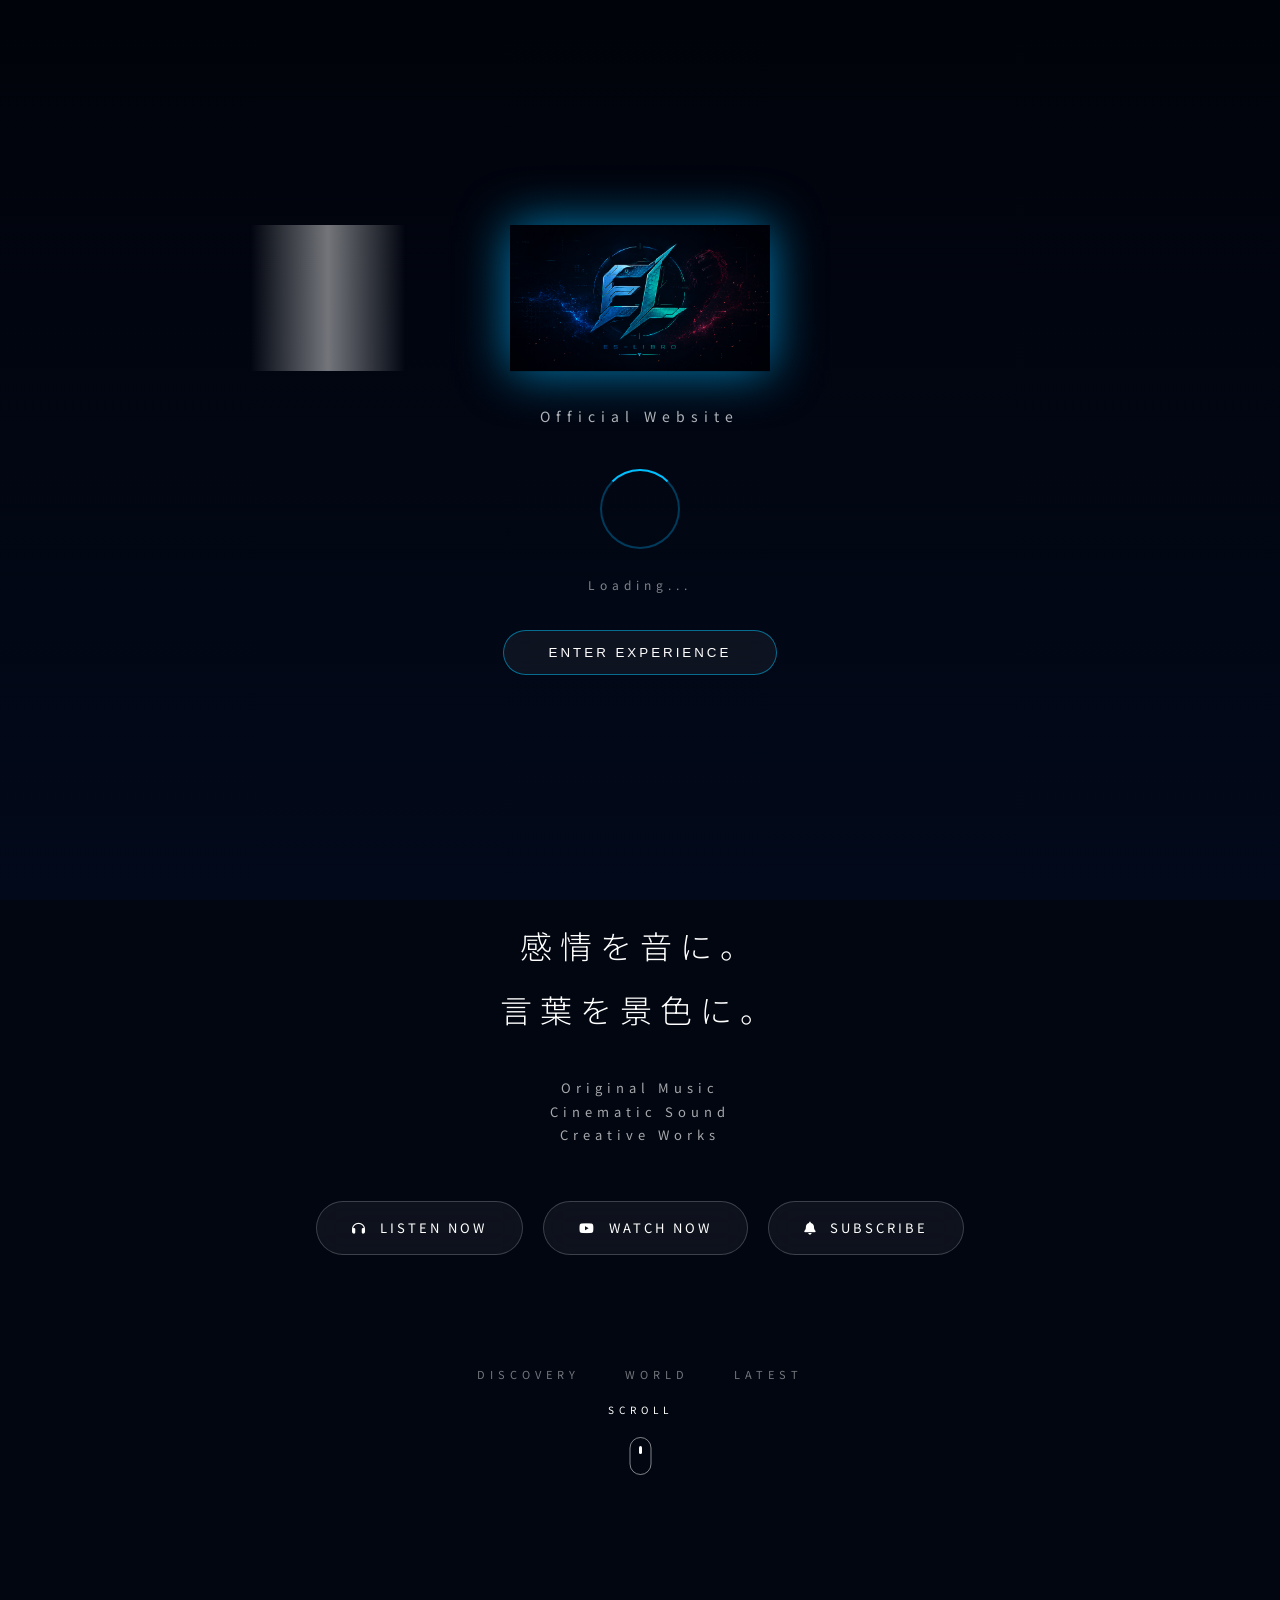
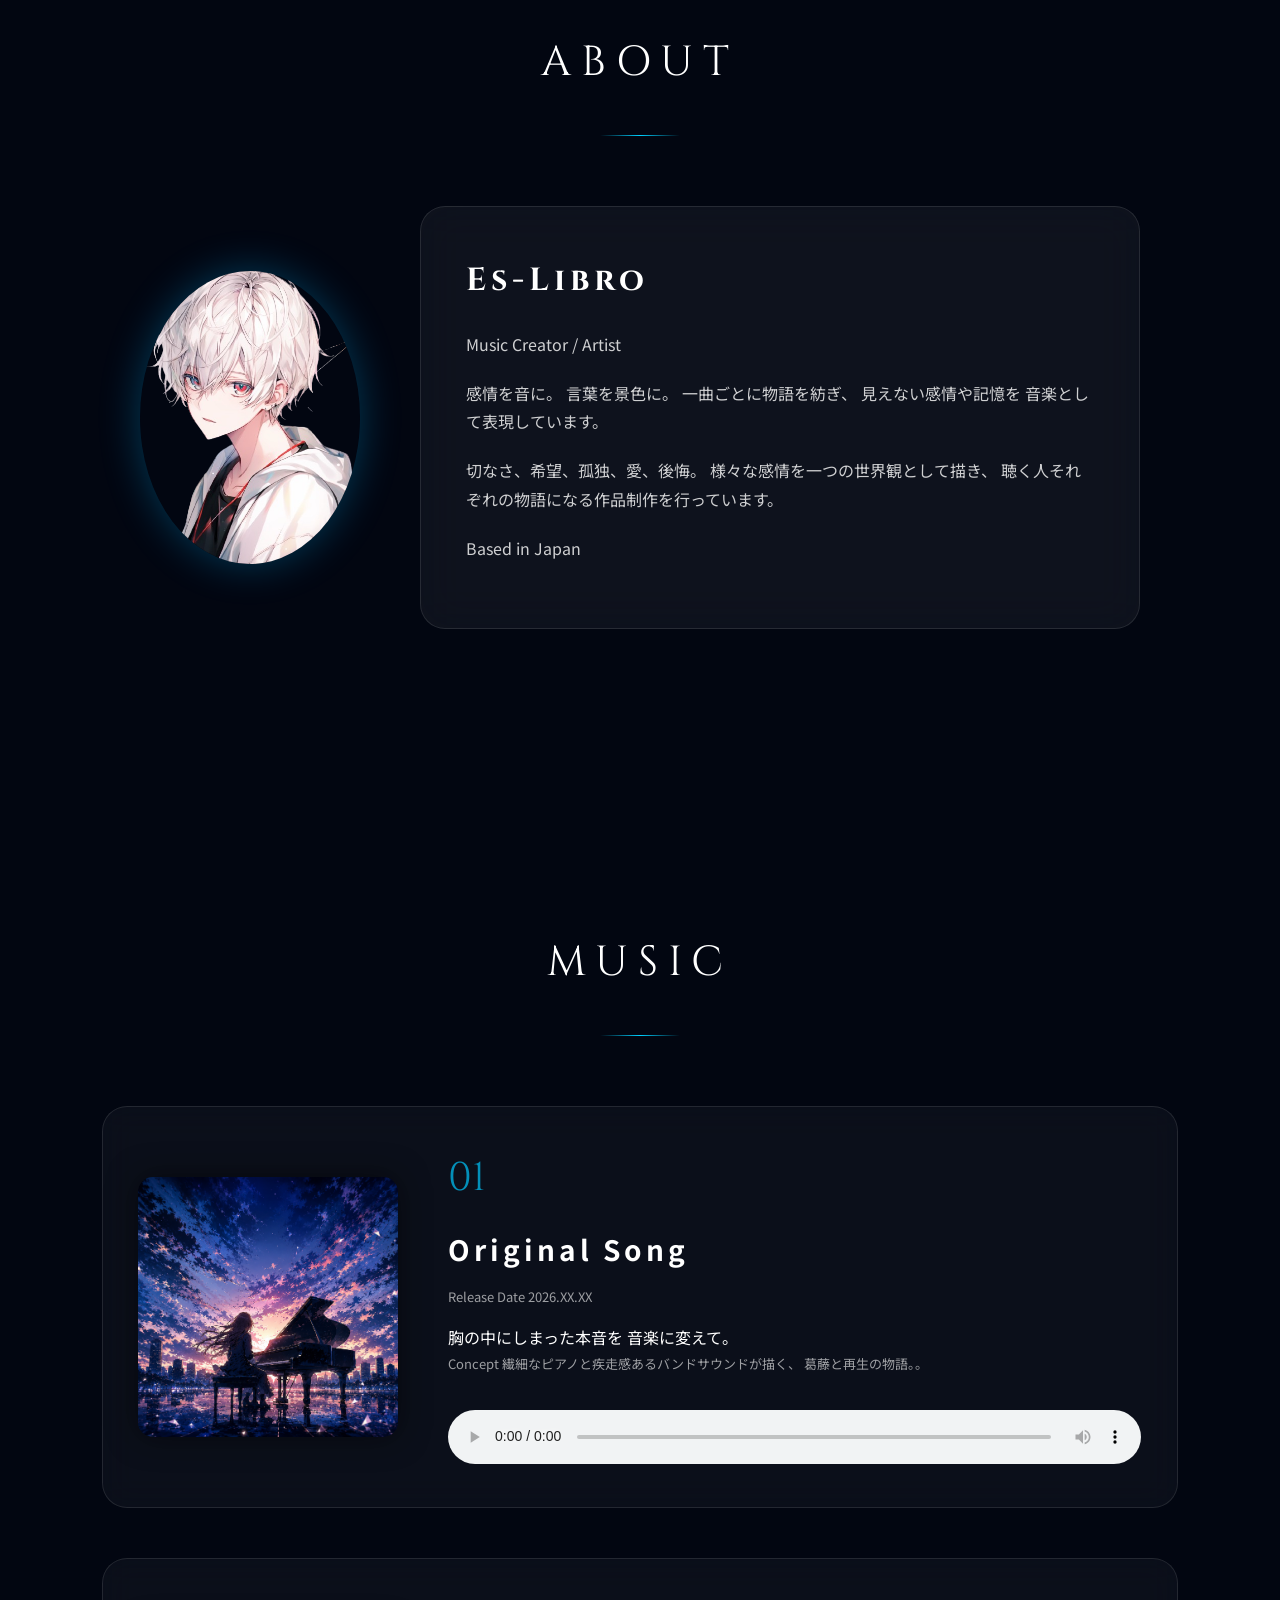
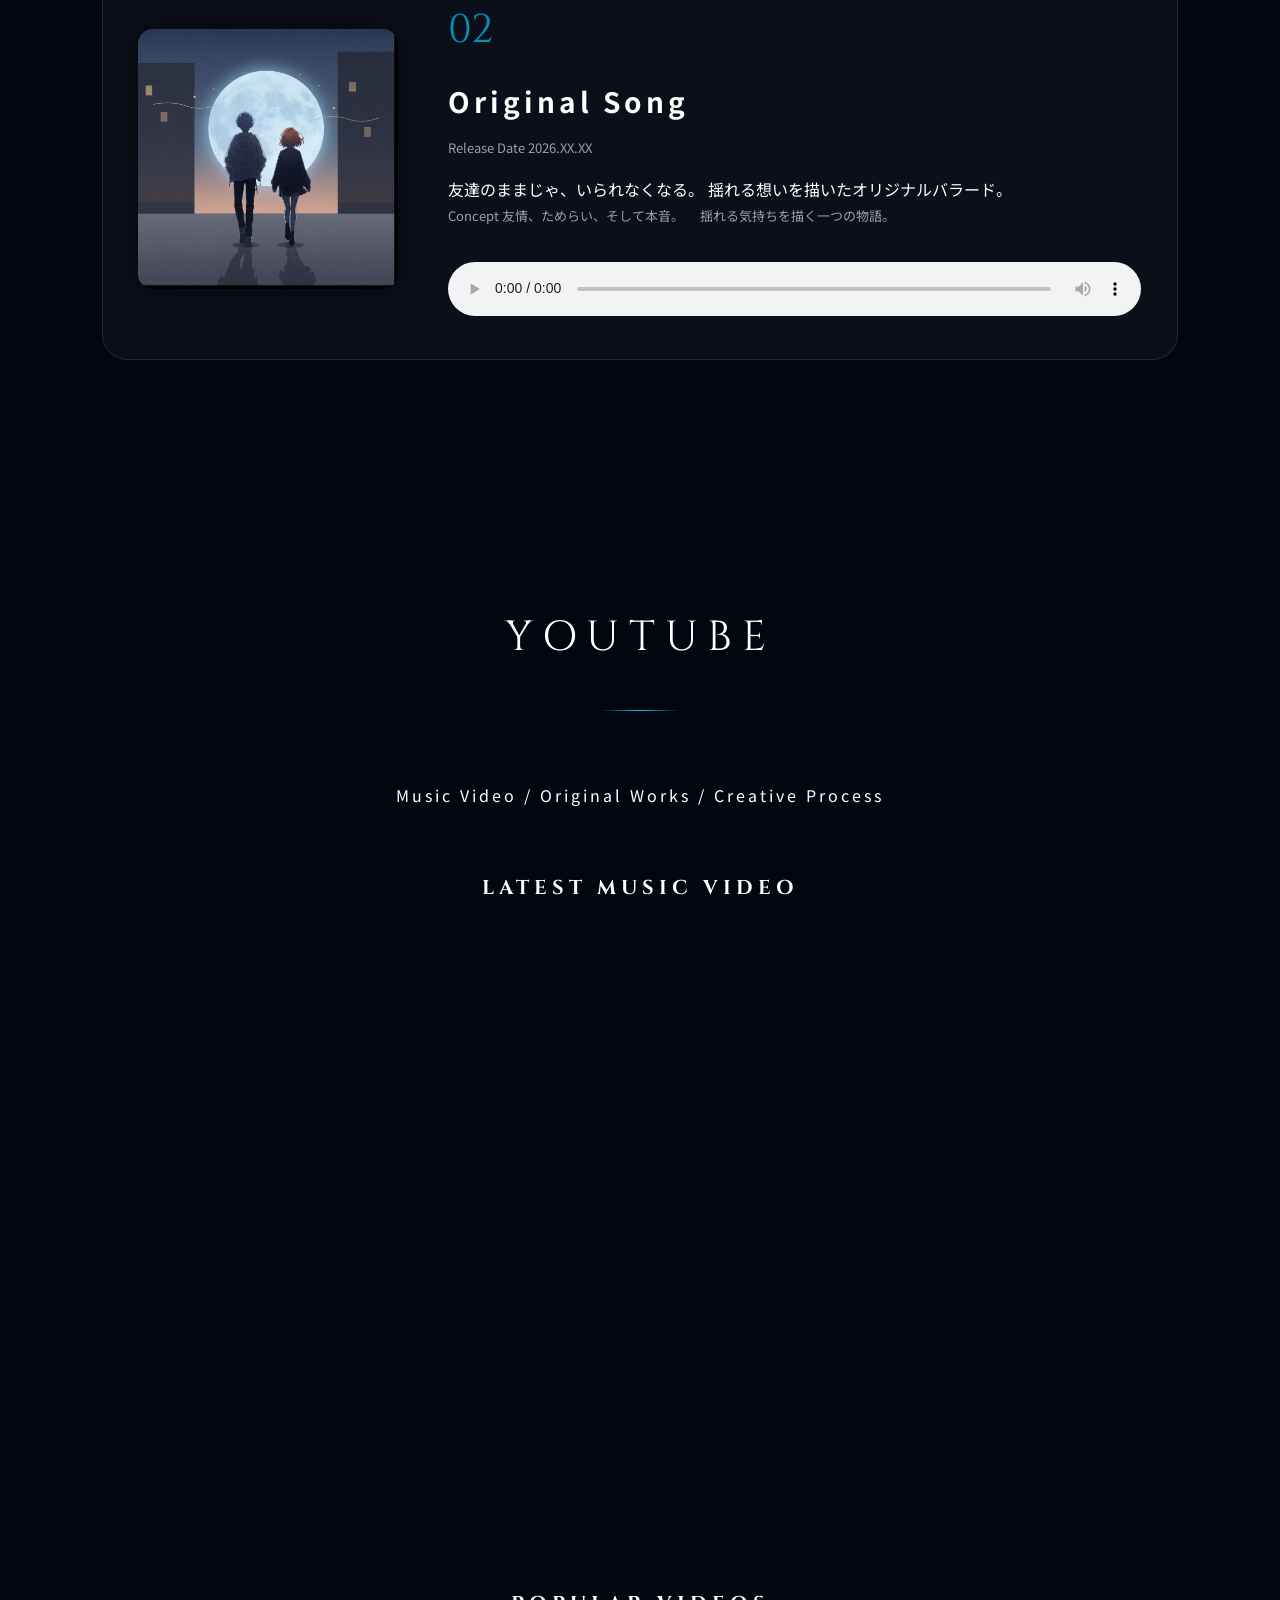
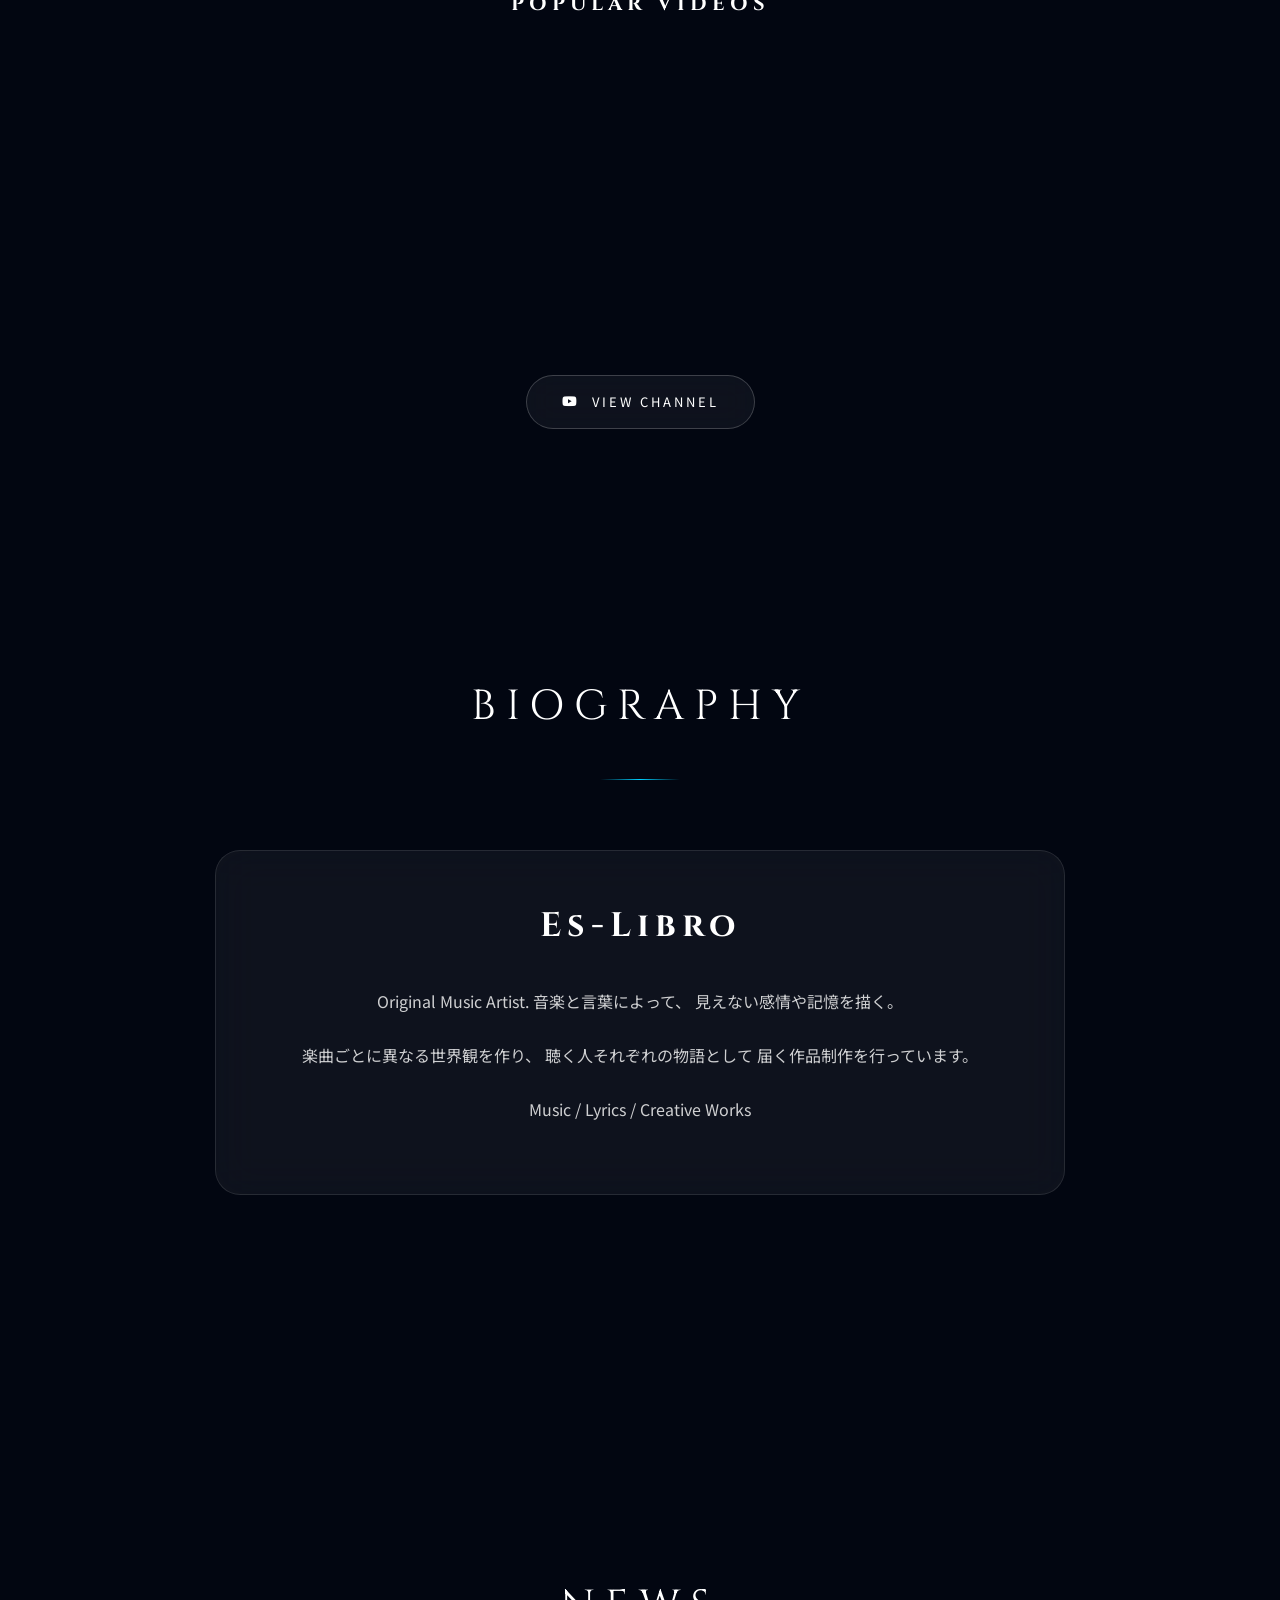
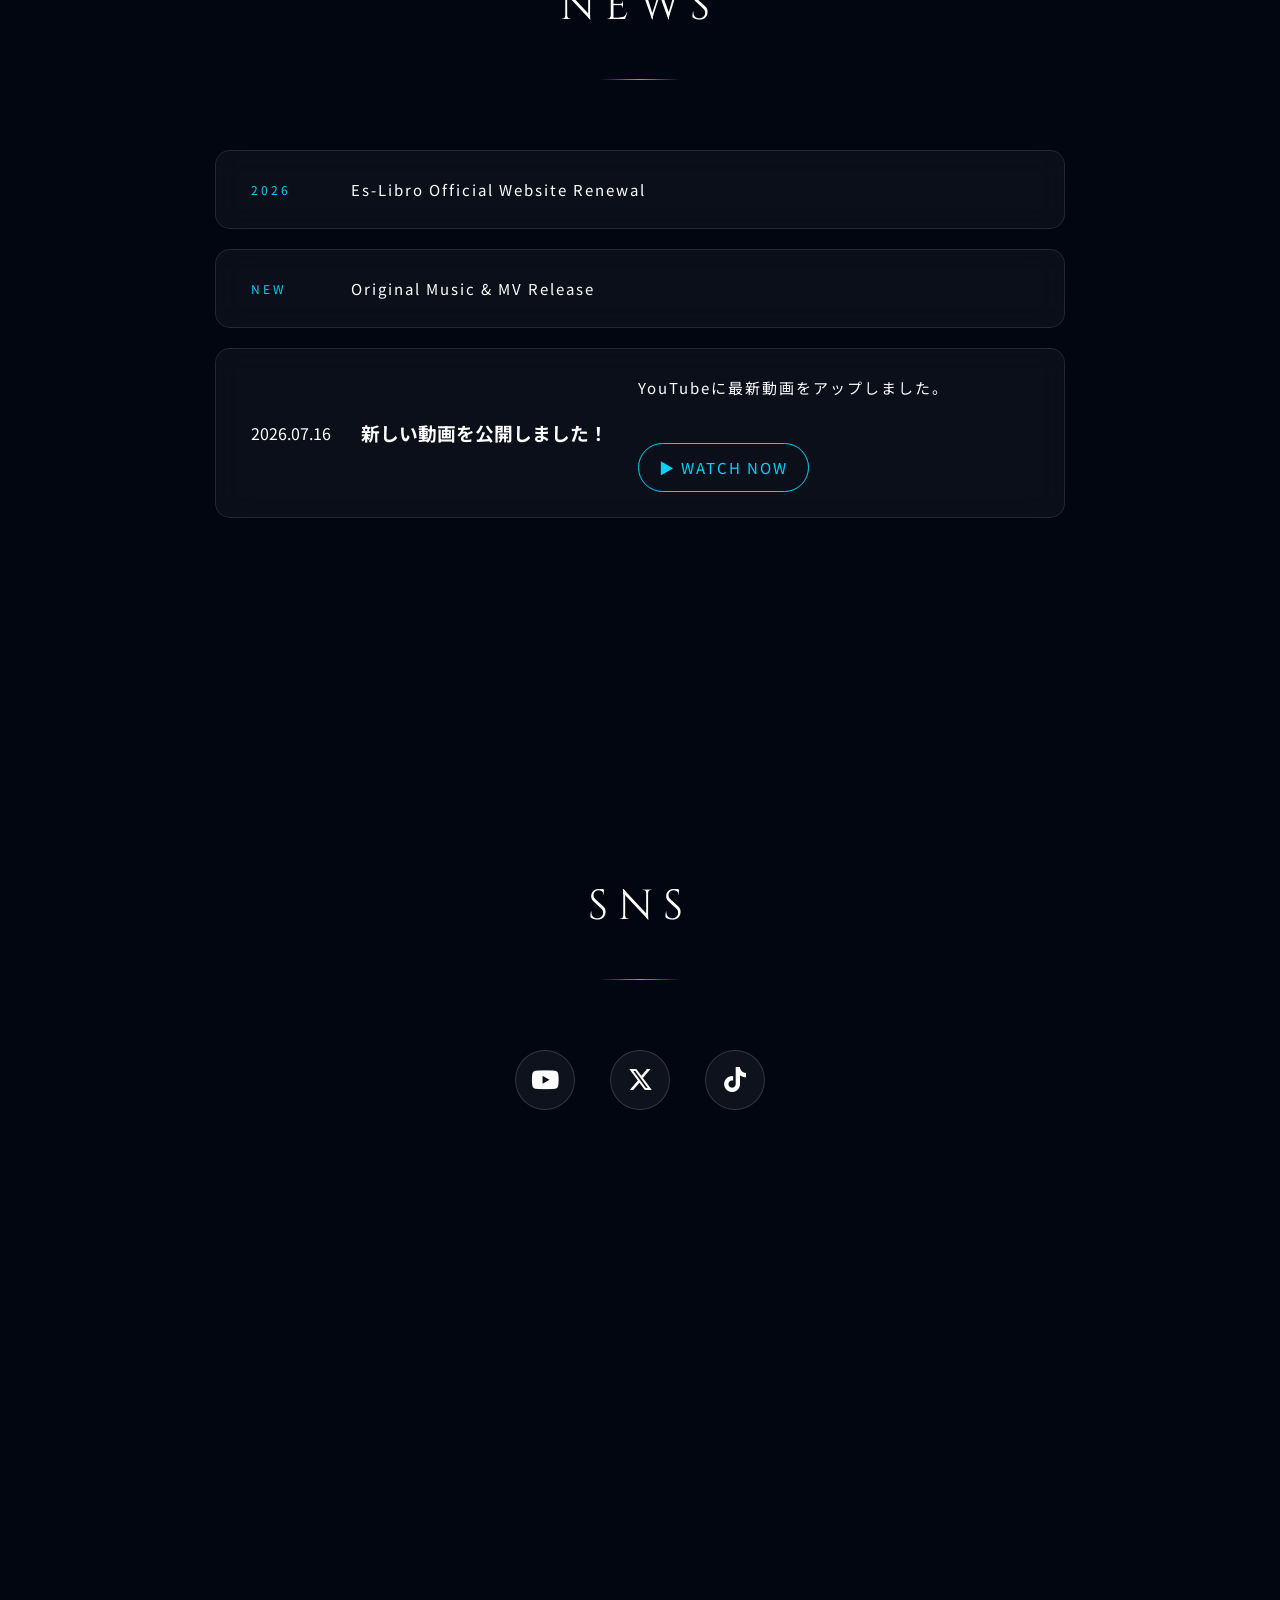
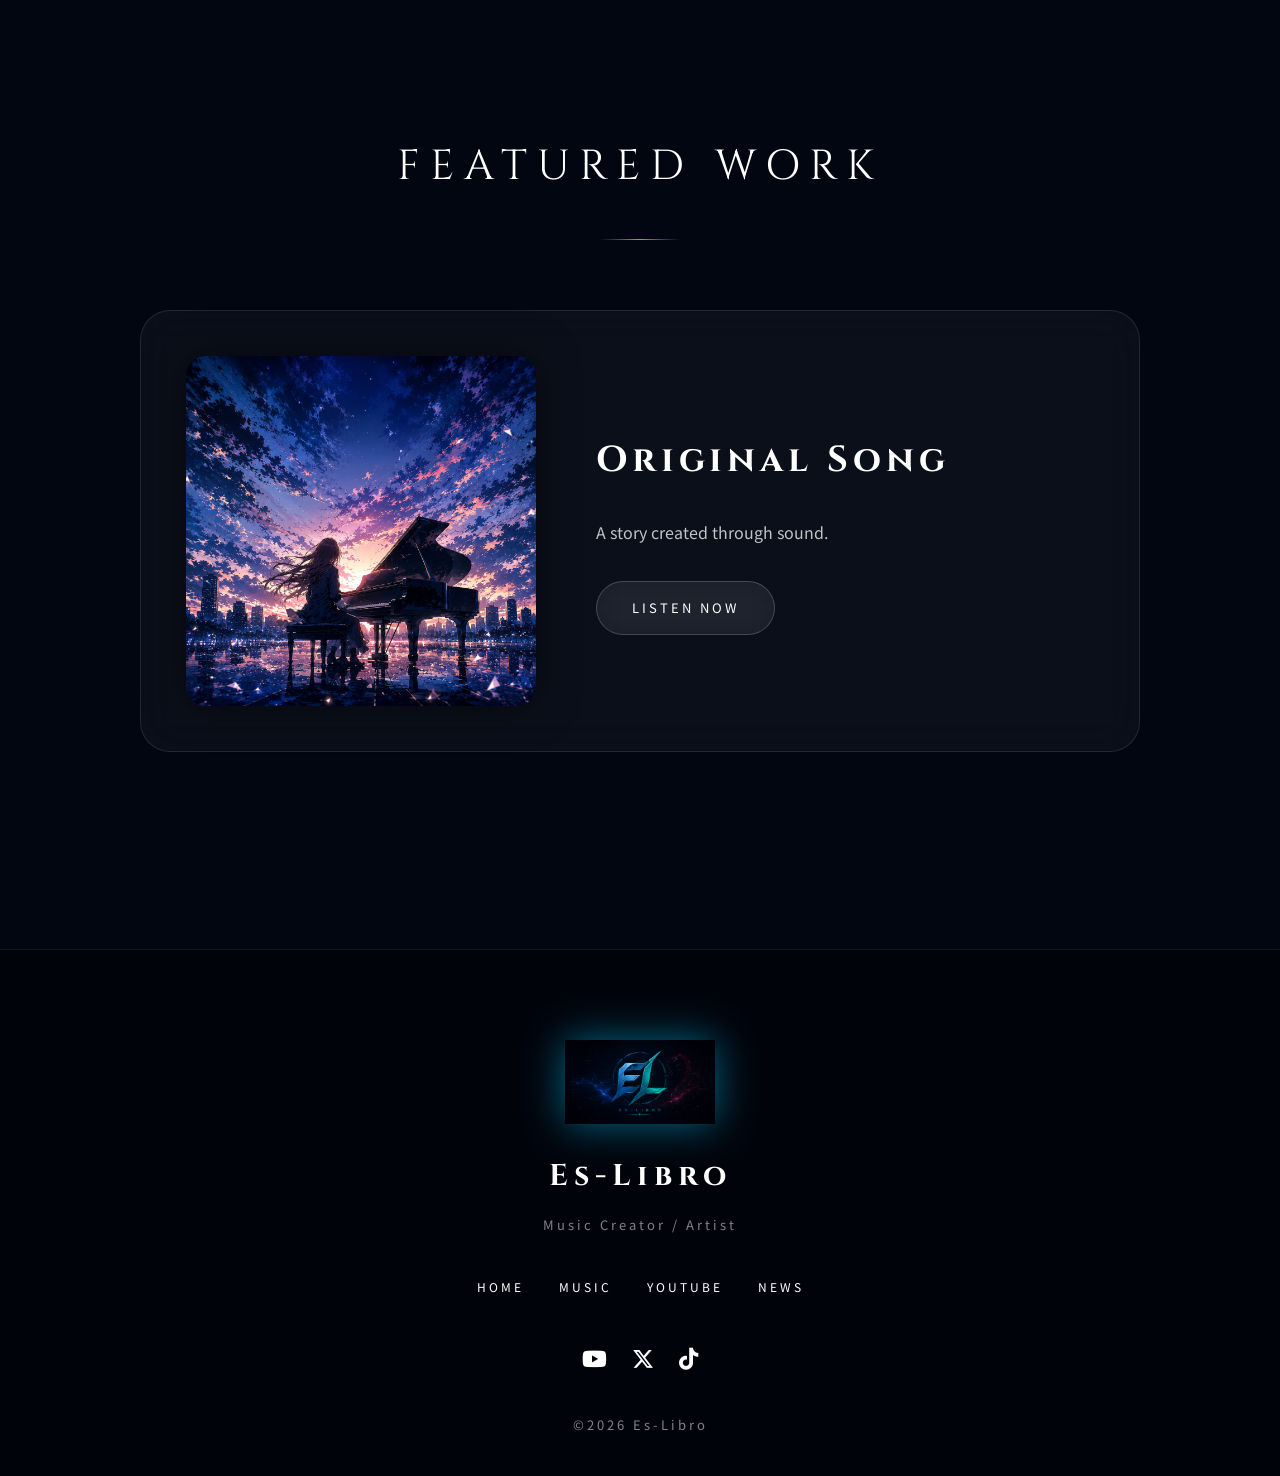
==== commit 0e8f014a: "Add files via upload" ====
--- a/index.html
+++ b/index.html
@@ -1290,20 +1290,21 @@
 
 <div class="news-item">
 
-
-<span>
-
-UPDATE
-
-</span>
-
-
-<p>
-
-YouTube Channel Updated
-
-</p>
-
+    <div class="news-date">
+        2026.07.16
+    </div>
+
+    <h3>新しい動画を公開しました！</h3>
+
+    <p>
+        YouTubeに最新動画をアップしました。<br><br>
+
+        <a href="https://youtu.be/5Czkw3dbKaI"
+   target="_blank"
+   class="news-button">
+    ▶ WATCH NOW
+</a>
+    </p>
 
 </div>
 
--- a/style.css
+++ b/style.css
@@ -2927,4 +2927,20 @@
 
     }
 
+}
+.news-button{
+    display:inline-block;
+    margin-top:15px;
+    padding:10px 20px;
+    border:1px solid #00d4ff;
+    color:#00d4ff;
+    text-decoration:none;
+    border-radius:30px;
+    transition:.3s;
+}
+
+.news-button:hover{
+    background:#00d4ff;
+    color:#000;
+    box-shadow:0 0 20px #00d4ff;
 }
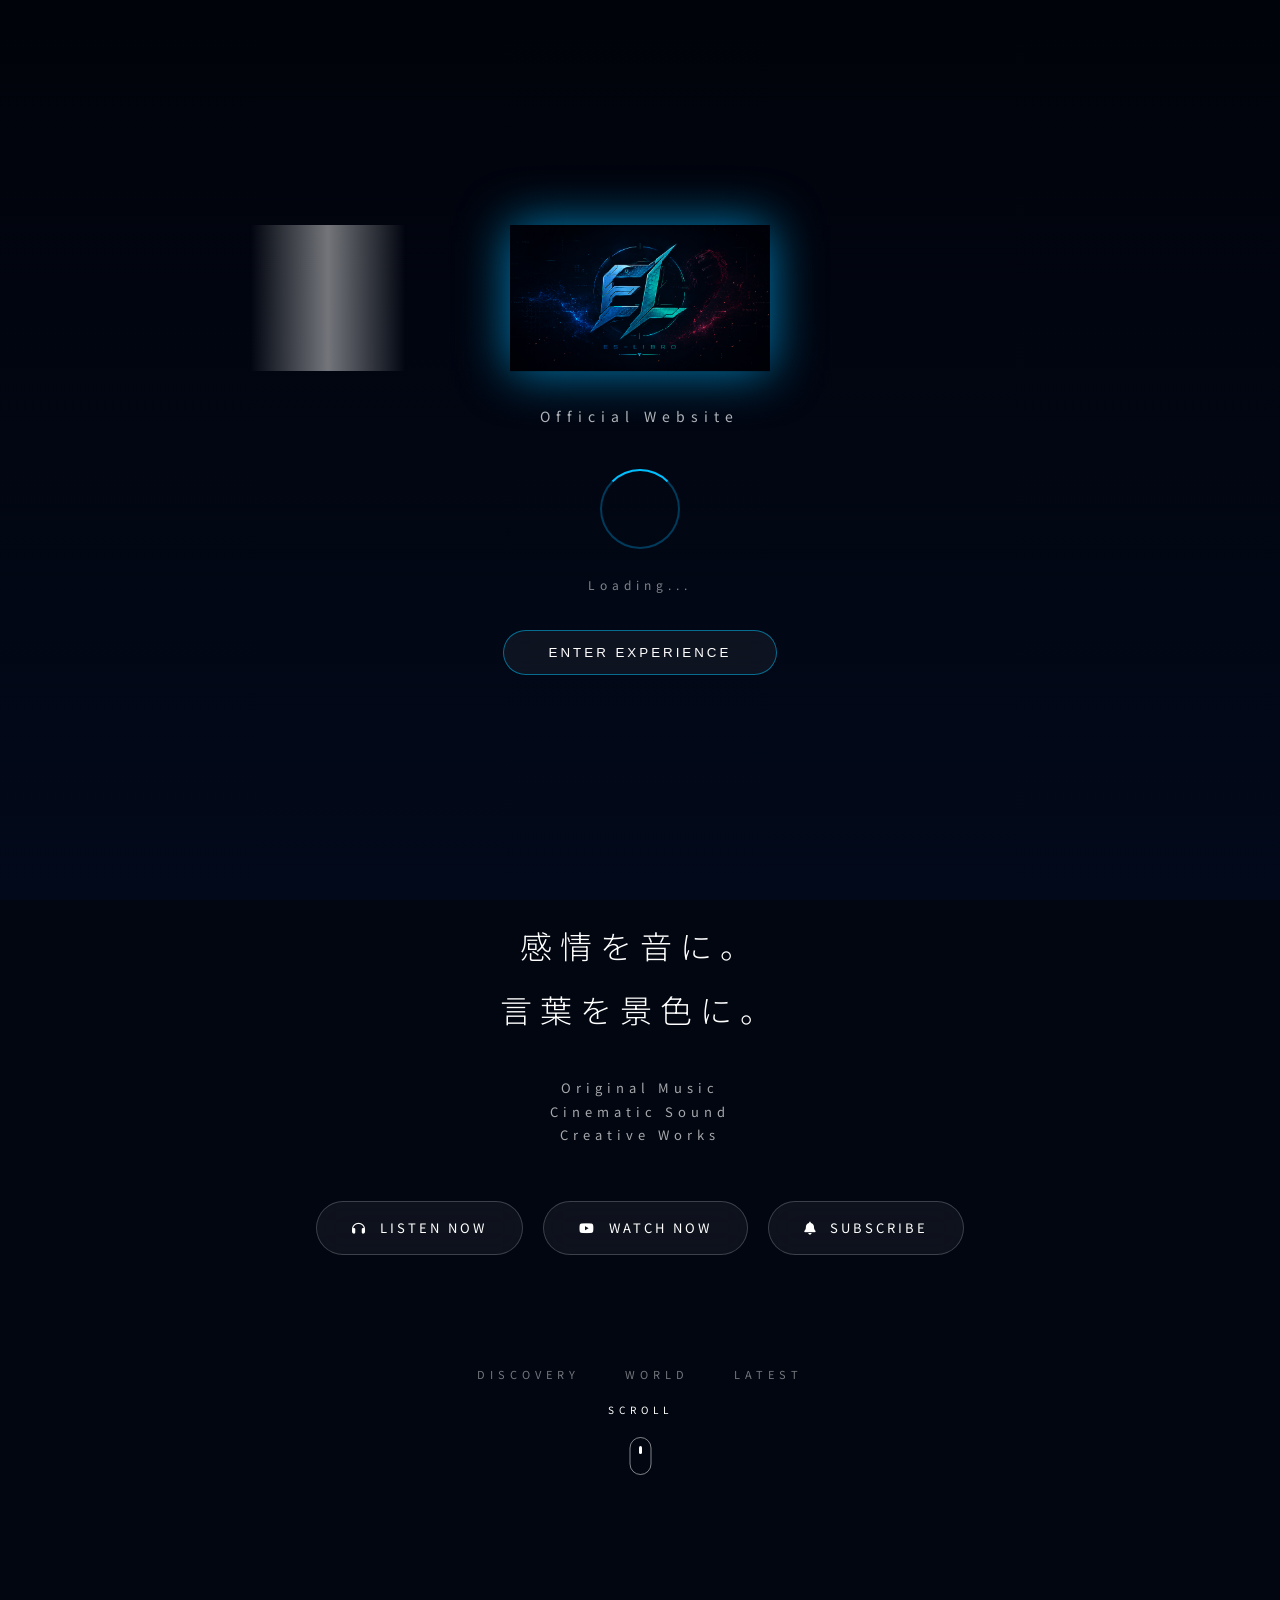
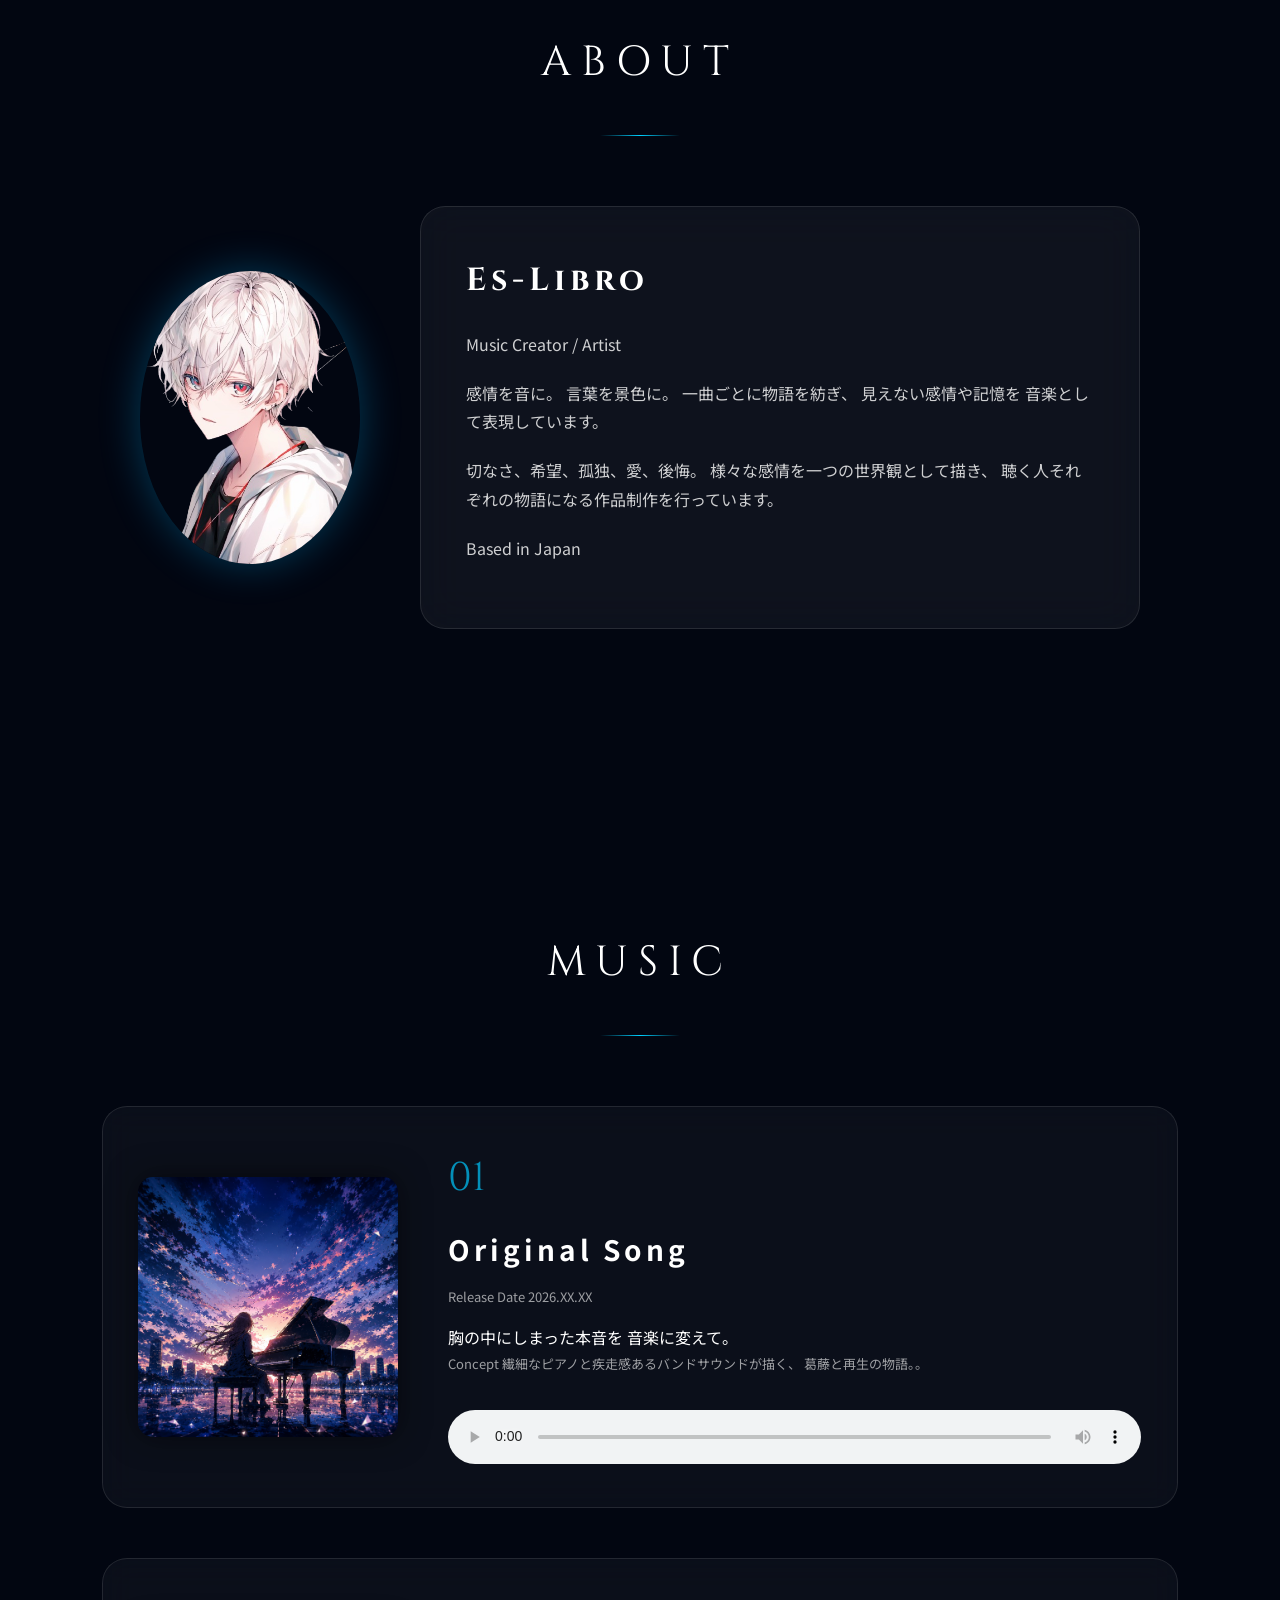
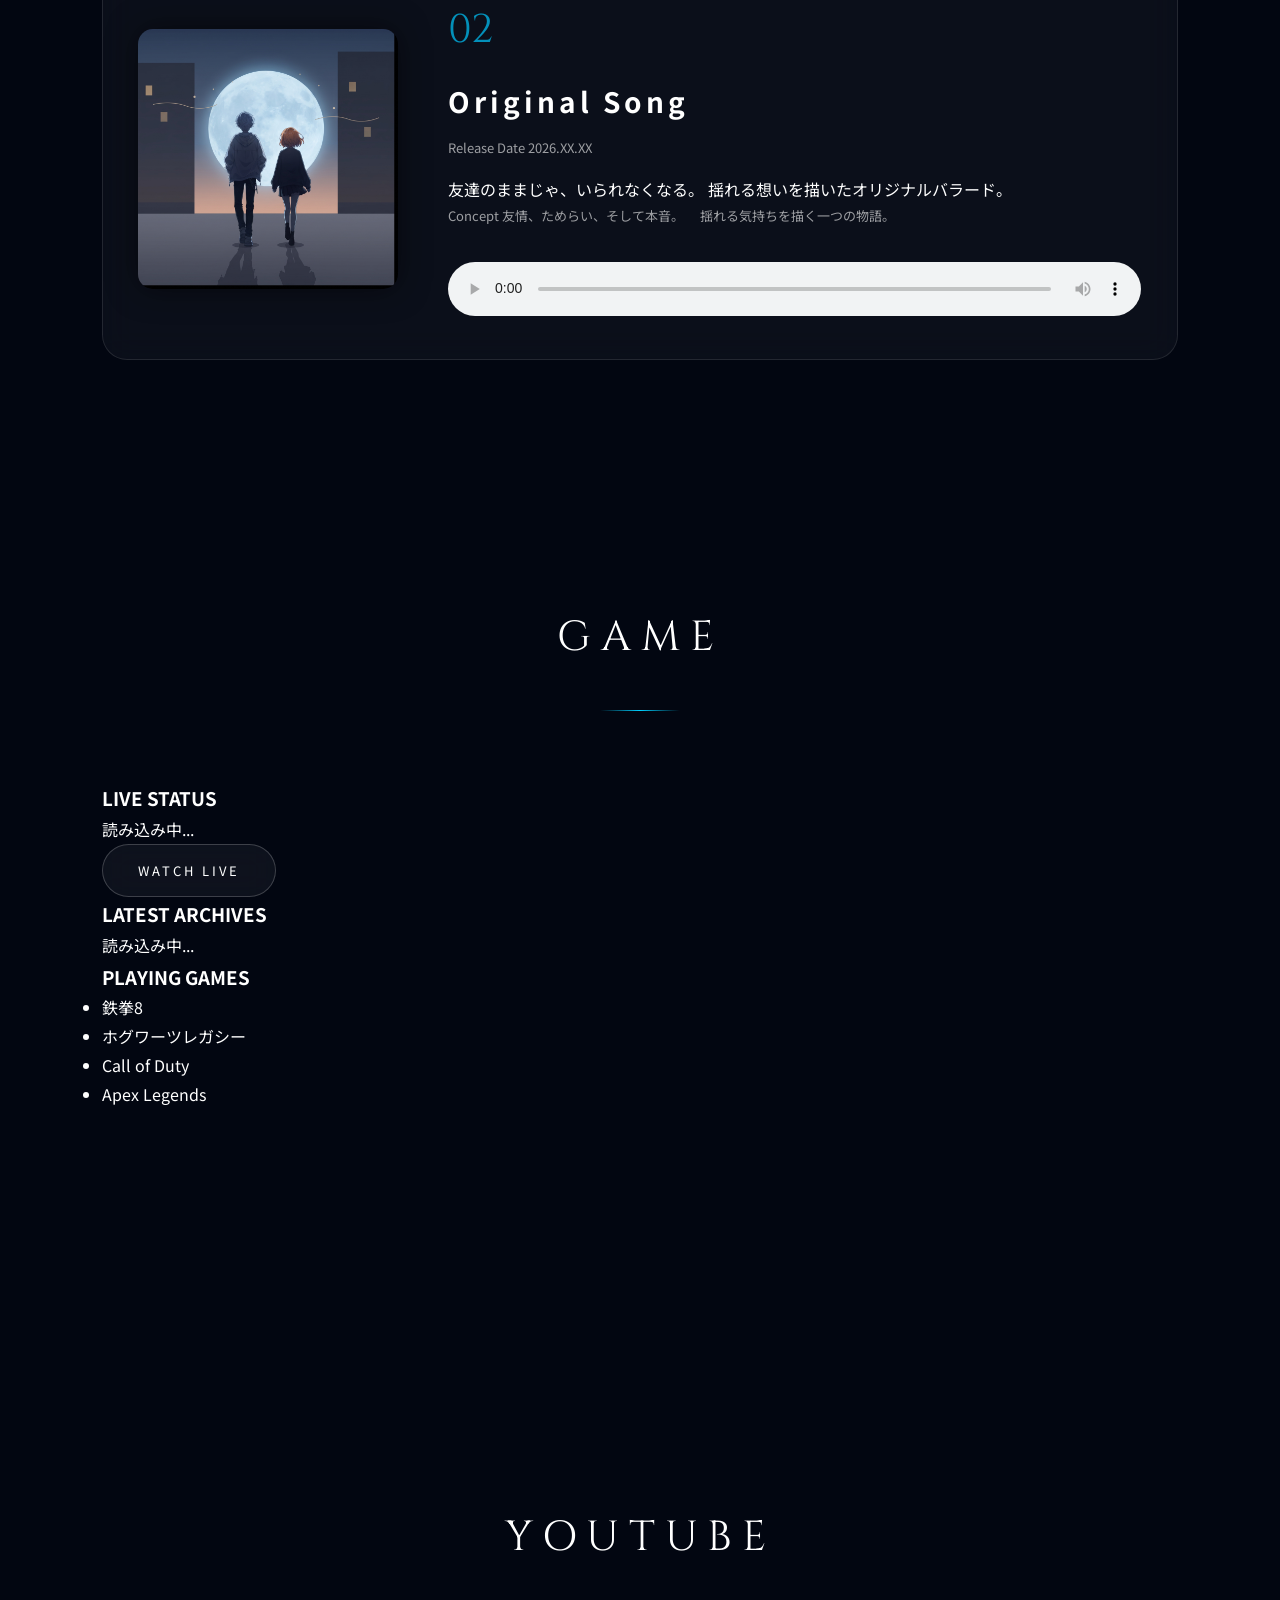
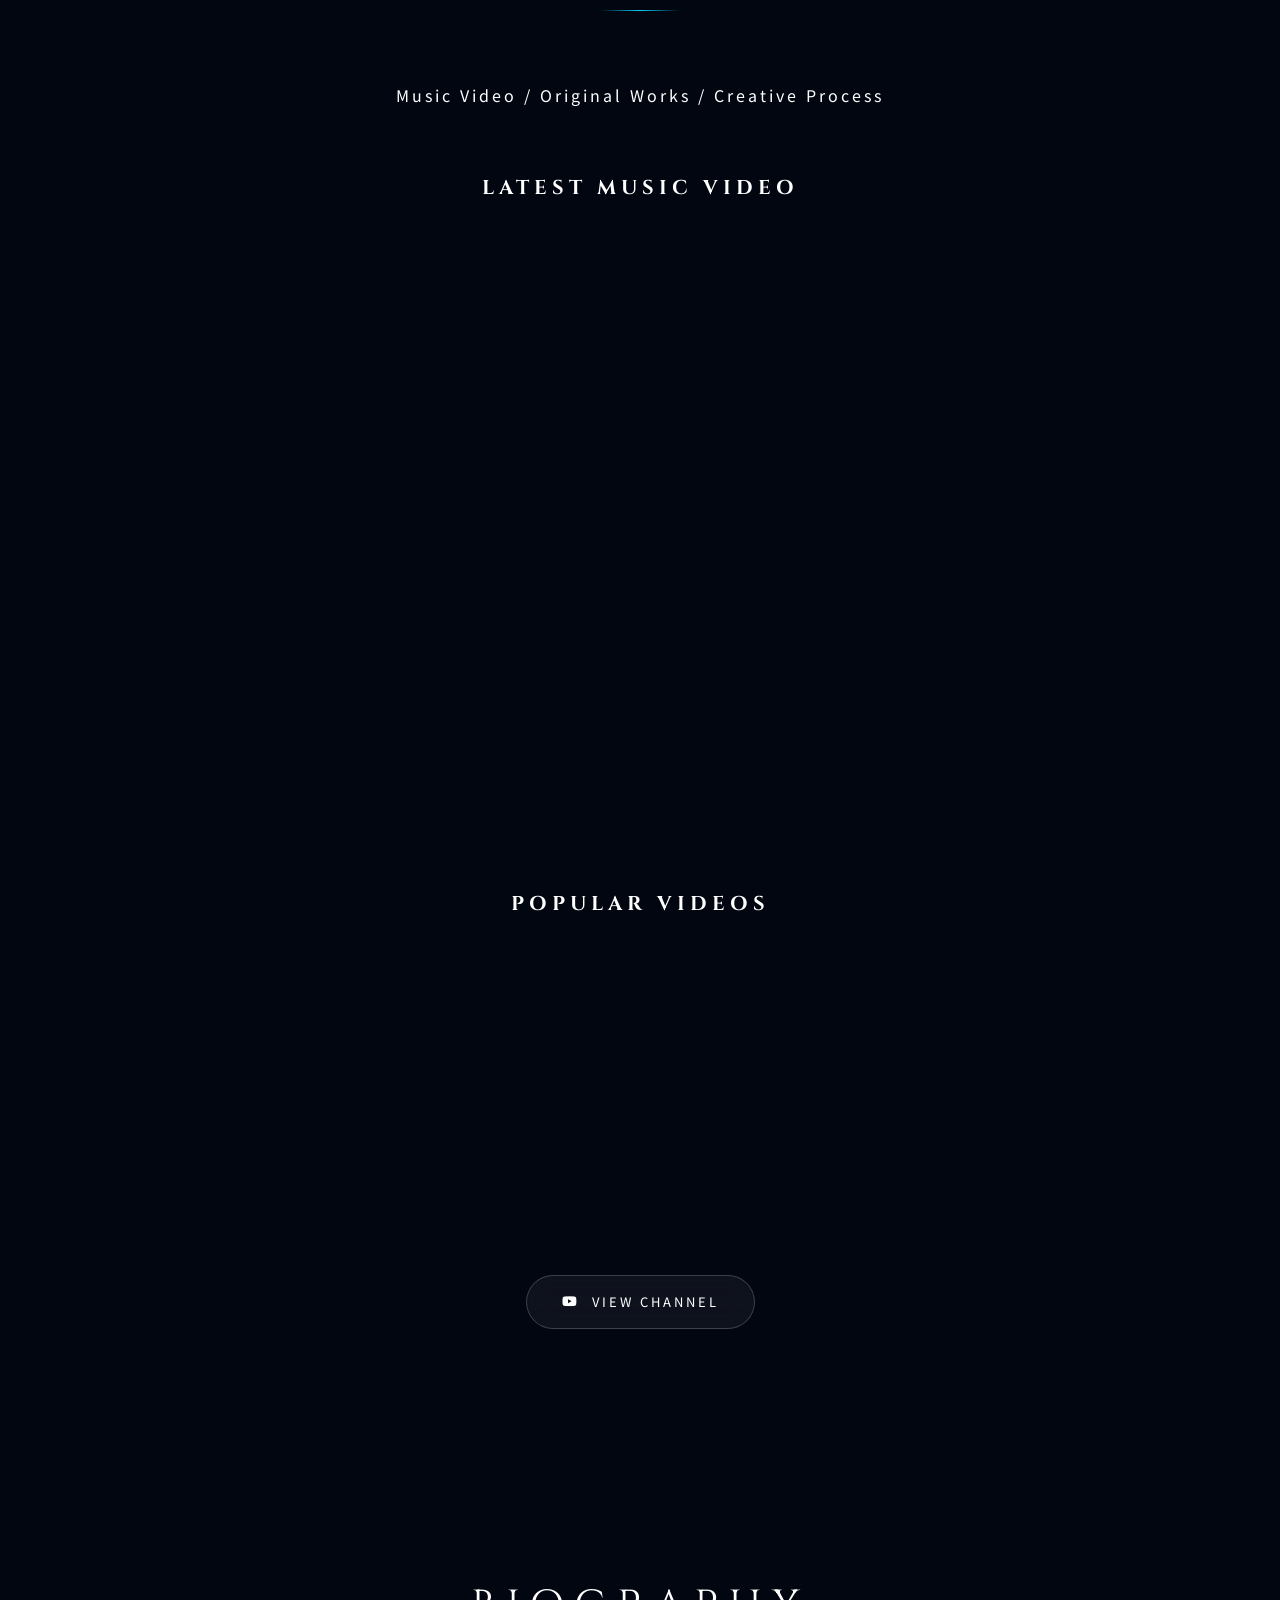
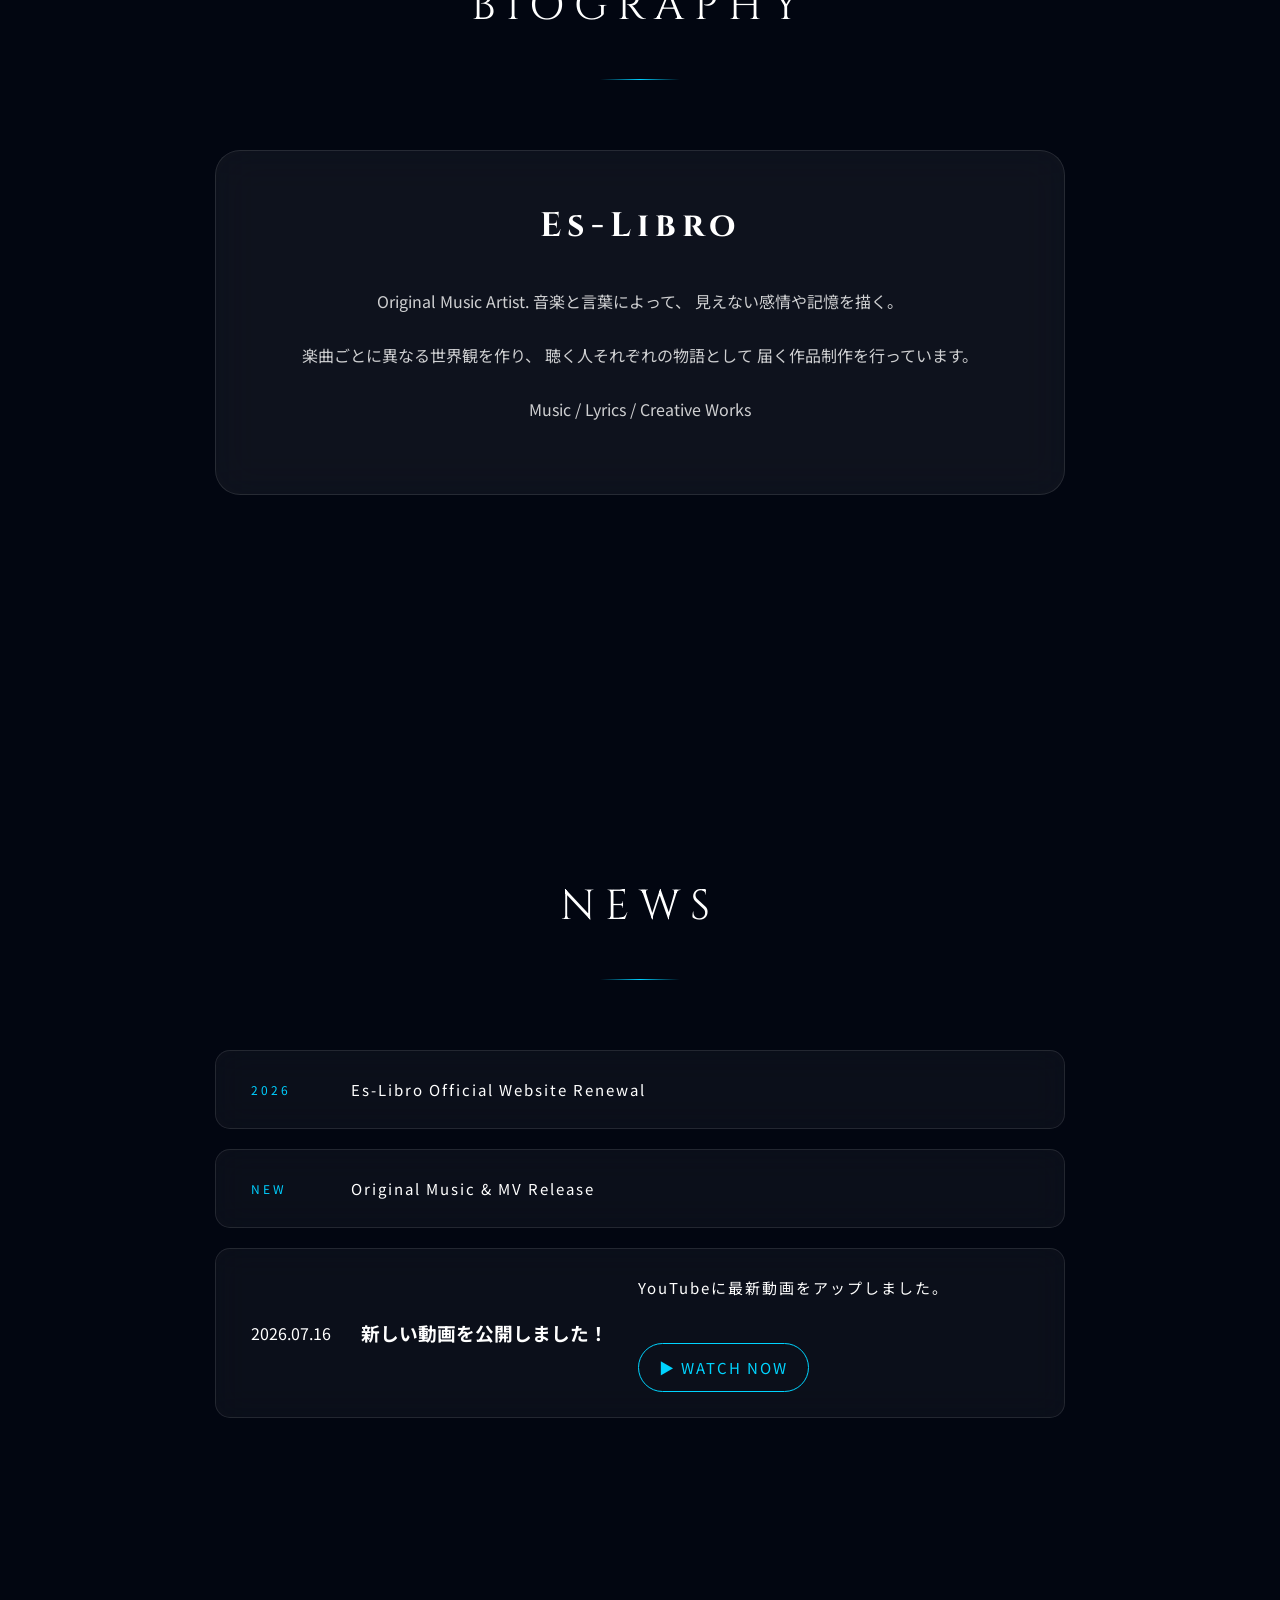
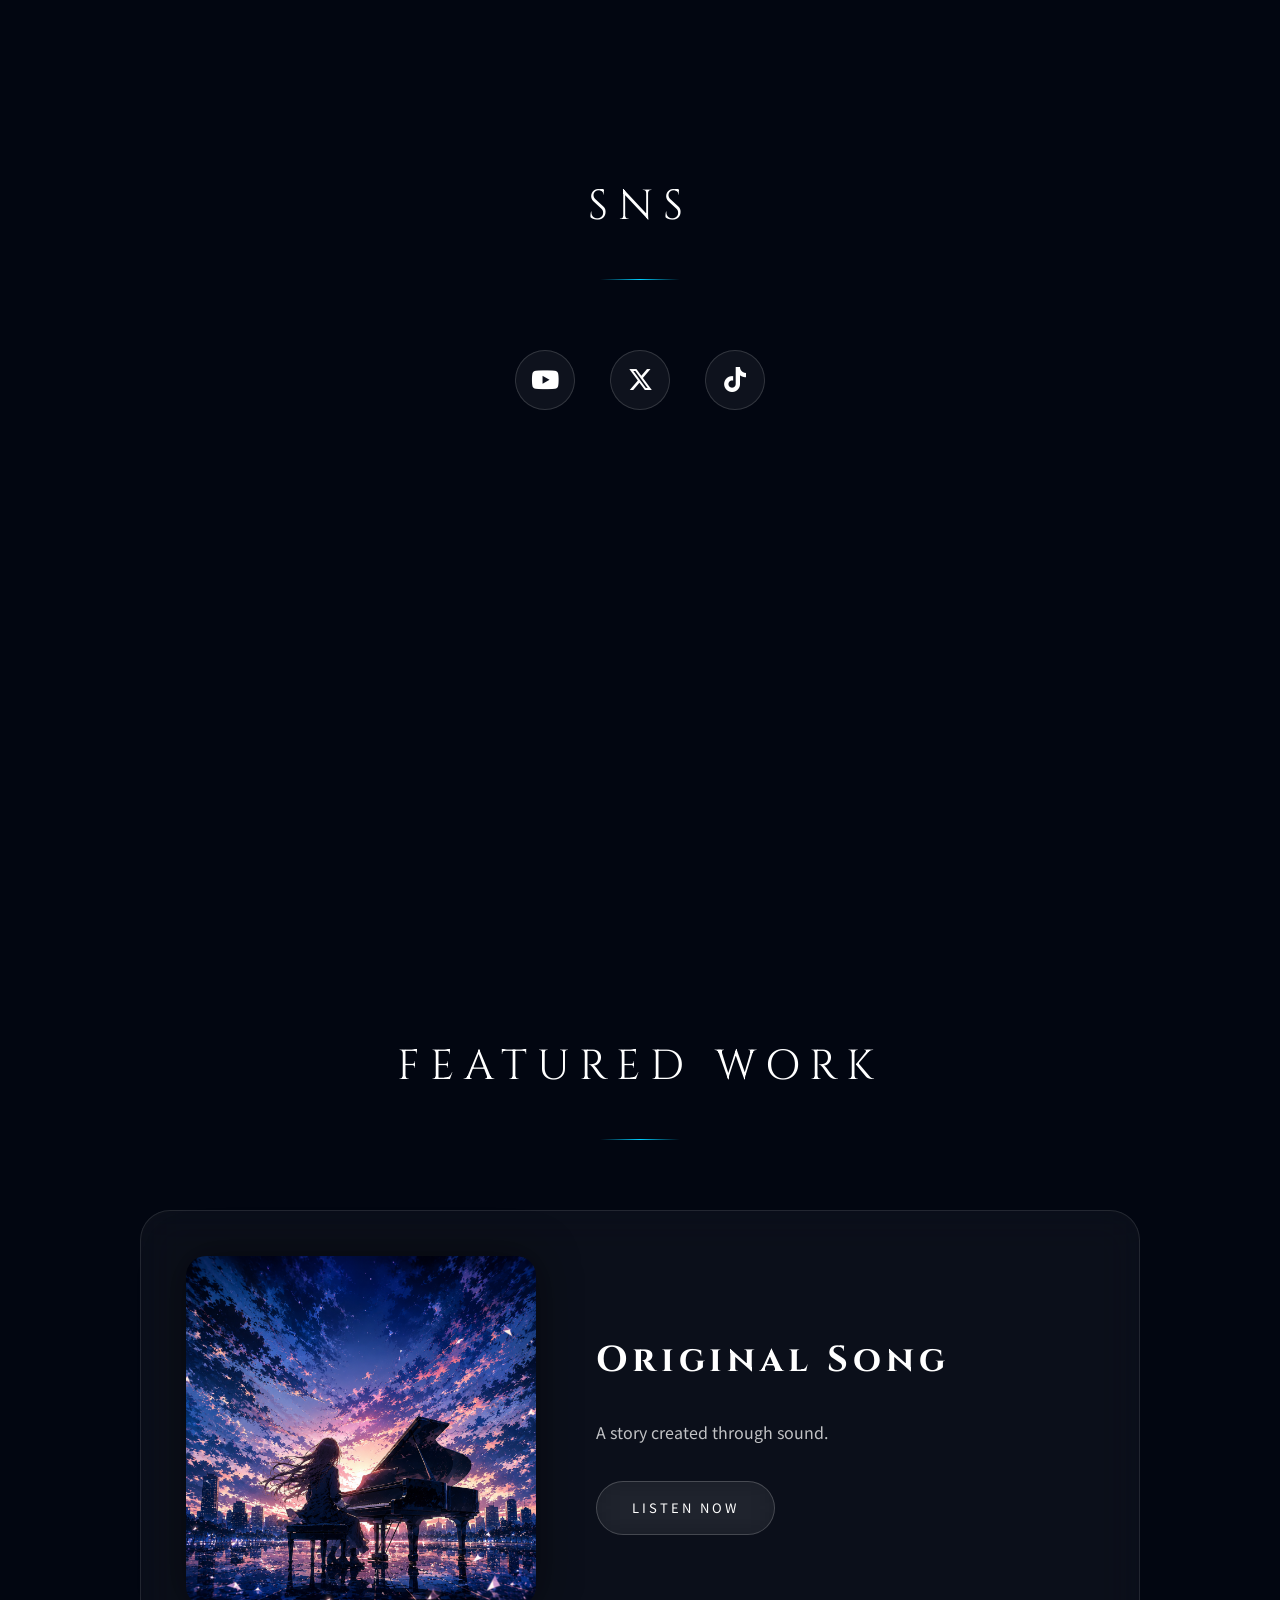
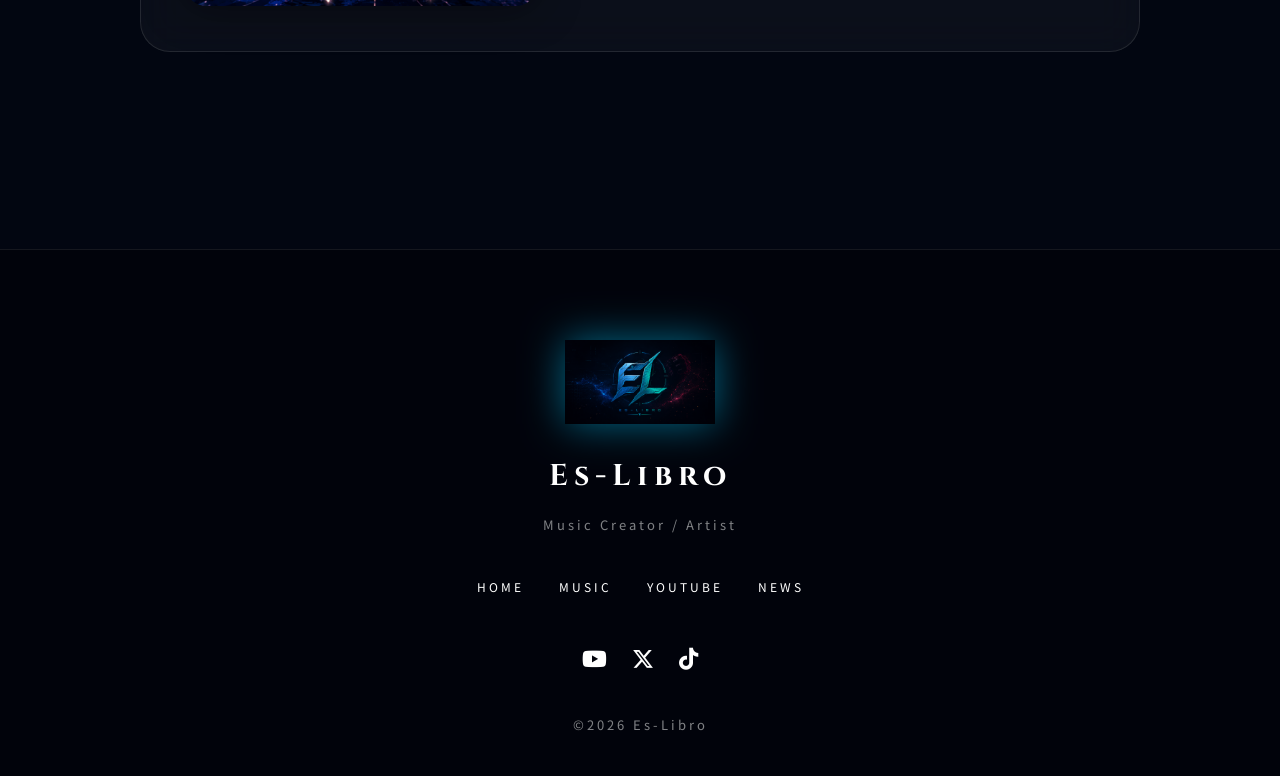
==== commit 04b75a86: "Update index.html" ====
--- a/index.html
+++ b/index.html
@@ -181,6 +181,8 @@
 
 </a>
 
+    <a href="#game">GAME</a>
+
 
 <a href="#youtube">
 
@@ -930,7 +932,90 @@
 
 
 
-
+<!-- =================================
+GAME
+================================= -->
+
+<section id="game">
+
+<h2>GAME</h2>
+
+<div class="divider"></div>
+
+<div class="game-container">
+
+<div id="livePlayerSection" class="live-player-section" style="display:none;">
+
+<h3 class="live-title">🟢 NOW LIVE</h3>
+
+<div class="player-wrapper">
+
+<iframe
+id="livePlayer"
+src=""
+allowfullscreen
+loading="lazy">
+</iframe>
+
+</div>
+
+</div>
+
+<div class="game-card">
+
+<h3>LIVE STATUS</h3>
+
+<div id="live-status">
+
+<p>読み込み中...</p>
+
+</div>
+
+<a
+id="watchLive"
+href="https://www.youtube.com/@eslibro4930"
+target="_blank"
+class="btn">
+
+WATCH LIVE
+
+</a>
+
+</div>
+
+<div class="game-card">
+
+<h3>LATEST ARCHIVES</h3>
+
+<div id="archives">
+
+読み込み中...
+
+</div>
+
+</div>
+
+<div class="game-card">
+
+<h3>PLAYING GAMES</h3>
+
+<ul class="game-list">
+
+<li>鉄拳8</li>
+
+<li>ホグワーツレガシー</li>
+
+<li>Call of Duty</li>
+
+<li>Apex Legends</li>
+
+</ul>
+
+</div>
+
+</div>
+
+</section>
 
 
 
@@ -1835,4 +1920,4 @@
 </body>
 
 
-</html>+</html>
--- a/style.css
+++ b/style.css
@@ -2943,4 +2943,222 @@
     background:#00d4ff;
     color:#000;
     box-shadow:0 0 20px #00d4ff;
-}+}
+.archive-card{
+
+display:flex;
+
+gap:20px;
+
+margin:25px 0;
+
+padding:20px;
+
+background:rgba(255,255,255,.05);
+
+border-radius:12px;
+
+align-items:center;
+
+transition:.3s;
+
+}
+
+.archive-card:hover{
+
+transform:translateY(-4px);
+
+box-shadow:0 0 20px rgba(0,212,255,.3);
+
+}
+
+.archive-card img{
+
+width:280px;
+
+border-radius:10px;
+
+}
+
+.archive-info{
+
+flex:1;
+
+}
+
+.archive-info h3{
+
+color:white;
+
+margin-bottom:10px;
+
+}
+
+.archive-info p{
+
+color:#aaa;
+
+margin-bottom:15px;
+
+}
+
+.archive-info a{
+
+display:inline-block;
+
+padding:10px 22px;
+
+background:#00d4ff;
+
+color:#000;
+
+text-decoration:none;
+
+border-radius:8px;
+
+font-weight:bold;
+
+}
+.live-player-section{
+
+width:95%;
+
+max-width:1400px;
+
+margin:50px auto;
+
+padding:30px;
+
+background:rgba(0,0,0,.35);
+
+border:1px solid rgba(0,212,255,.35);
+
+border-radius:18px;
+
+box-shadow:0 0 35px rgba(0,212,255,.2);
+
+}
+
+.live-player-section h2{
+
+color:#00ff88;
+
+text-align:center;
+
+margin-bottom:25px;
+
+font-size:34px;
+
+letter-spacing:4px;
+
+}
+
+.player-wrapper{
+
+border-radius:15px;
+
+overflow:hidden;
+
+}
+/* ===========================
+   LIVE PLAYER
+=========================== */
+
+.live-player-section{
+
+    width:95%;
+    max-width:1400px;
+
+    margin:60px auto;
+
+    padding:30px;
+
+    background:linear-gradient(
+        135deg,
+        rgba(0,0,0,.85),
+        rgba(0,30,60,.85)
+    );
+
+    border:1px solid rgba(0,212,255,.4);
+
+    border-radius:20px;
+
+    box-shadow:0 0 35px rgba(0,212,255,.25);
+
+}
+
+.live-player-section h2{
+
+    color:#00ff88;
+
+    font-size:34px;
+
+    text-align:center;
+
+    margin-bottom:25px;
+
+    letter-spacing:4px;
+
+}
+
+.player-wrapper{
+
+    overflow:hidden;
+
+    border-radius:15px;
+
+}
+
+.player-wrapper iframe{
+
+    width:100%;
+
+    aspect-ratio:16 / 9;
+
+    border:none;
+
+}
+
+/* ===========================
+   LIVE BADGE
+=========================== */
+
+.live-badge{
+
+    display:inline-block;
+
+    padding:8px 18px;
+
+    background:#ff2d2d;
+
+    color:#fff;
+
+    font-weight:bold;
+
+    border-radius:50px;
+
+    animation:livePulse 1.5s infinite;
+
+}
+
+@keyframes livePulse{
+
+0%{
+
+    box-shadow:0 0 0 0 rgba(255,45,45,.7);
+
+}
+
+70%{
+
+    box-shadow:0 0 0 18px rgba(255,45,45,0);
+
+}
+
+100%{
+
+    box-shadow:0 0 0 0 rgba(255,45,45,0);
+
+}
+
+}
